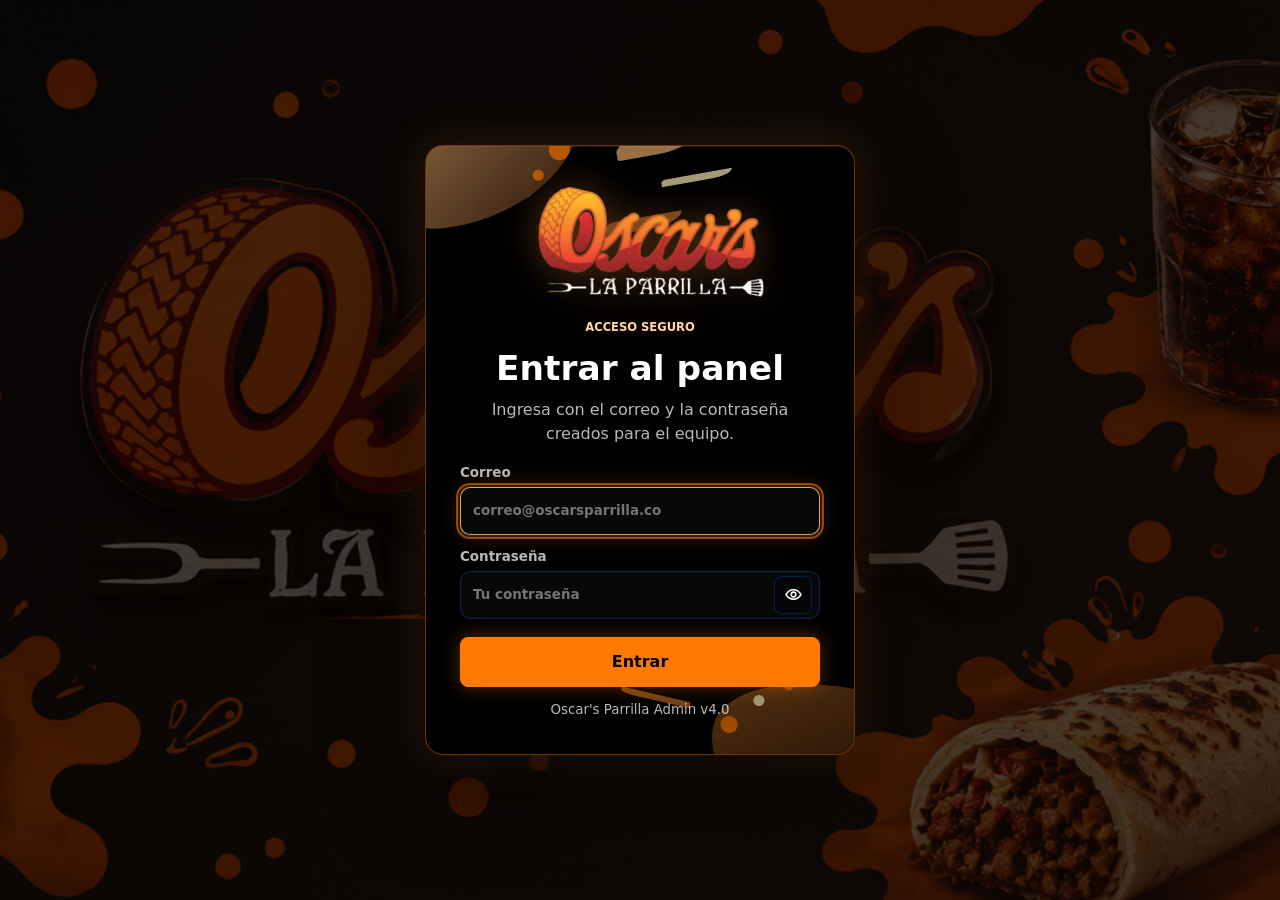
==== admin.html @ ee666bb3 "Add files via upload" ====
<!doctype html>
<html lang="es">
<head>
  <meta charset="utf-8">
  <meta name="viewport" content="width=device-width, initial-scale=1">
  <meta name="theme-color" content="#090909">
  <title>Admin | Oscar's Parrilla</title>
  <link rel="preconnect" href="https://script.google.com">
  <link rel="dns-prefetch" href="//script.google.com">
  <link rel="icon" type="image/png" href="./images/logo.png">
  <link rel="apple-touch-icon" href="./images/logo.png">
  <link rel="stylesheet" href="./style.css">
  <link rel="stylesheet" href="./admin.css">
</head>
<body class="admin-page login-open" data-admin-view="mesas">
  <aside class="dashboard-sidebar">
    <a class="dashboard-brand" href="./index.html" aria-label="Volver a Oscar's Parrilla">
      <img src="./images/logo.png" alt="Oscar's Parrilla" fetchpriority="high" decoding="async">
      <span>
        <strong>Oscar's Parrilla</strong>
        <small>Panel administrativo</small>
      </span>
    </a>
    <nav class="dashboard-nav" aria-label="Secciones del panel">
      <a href="#mesas" class="active" data-view="mesas">
        <svg viewBox="0 0 24 24" aria-hidden="true"><path d="M4 10h16M6 10v8m12-8v8M8 6h8l2 4H6l2-4Z"/></svg>
        <span>Mesas</span>
      </a>
      <a href="#resumen" data-view="resumen">
        <svg viewBox="0 0 24 24" aria-hidden="true"><path d="M4 19V5m4 14v-7m5 7V8m5 11v-4"/></svg>
        <span>Ingresos</span>
      </a>
      <a href="#ordenes" data-view="ordenes">
        <svg viewBox="0 0 24 24" aria-hidden="true"><path d="M7 4h10l2 4v12H5V8l2-4Zm-2 4h14M8 12h8M8 16h5"/></svg>
        <span>Órdenes</span>
      </a>
      <a href="#carta" data-view="carta">
        <svg viewBox="0 0 24 24" aria-hidden="true"><path d="M5 4h14v16H5V4Zm4 4h6M9 12h6M9 16h4"/></svg>
        <span>Carta</span>
      </a>
      <a href="#extras" data-view="extras">
        <svg viewBox="0 0 24 24" aria-hidden="true"><path d="M12 3v18M3 12h18M6 6l12 12M18 6 6 18"/></svg>
        <span>Extras</span>
      </a>
      <a href="#inventario" data-view="inventario" class="inventory-link">
        <svg viewBox="0 0 24 24" aria-hidden="true"><path d="M4 7 12 3l8 4-8 4-8-4Zm0 5 8 4 8-4M4 17l8 4 8-4"/></svg>
        <span>Inventario</span>
      </a>
      <a href="#cajeros" data-view="cajeros">
        <svg viewBox="0 0 24 24" aria-hidden="true"><path d="M7 8a5 5 0 1 0 10 0A5 5 0 0 0 7 8Zm-3 13a8 8 0 0 1 16 0"/></svg>
        <span>Cajeros</span>
      </a>
      <a href="#planes" data-view="planes">
        <svg viewBox="0 0 24 24" aria-hidden="true"><path d="M5 5h14v14H5V5Zm4 4h6M9 13h6M9 17h3"/></svg>
        <span>Planes</span>
      </a>
    </nav>
    <section class="sidebar-assistants hidden" aria-label="Asistentes por sección">
      <span class="eyebrow">Asistentes</span>
      <button type="button" data-open-assistant="mesas">Asistente Mesas</button>
      <button type="button" data-open-assistant="ingresos">Asistente Ingresos</button>
      <button type="button" data-open-assistant="carta">Asistente Carta</button>
      <button type="button" data-open-assistant="inventario">Asistente Inventario</button>
    </section>
    <section class="sidebar-chat hidden" id="sidebar-chat" aria-hidden="true">
      <header>
        <div>
          <span class="eyebrow">Chat corporativo</span>
          <strong id="sidebar-chat-title">Asistente</strong>
        </div>
        <button type="button" id="sidebar-chat-close" aria-label="Cerrar asistente">X</button>
      </header>
      <div class="assistant-messages" id="sidebar-chat-messages"></div>
      <form class="assistant-form" id="sidebar-chat-form">
        <input name="question" placeholder="Escribe tu pregunta">
        <button class="primary-btn" type="submit">Enviar</button>
      </form>
    </section>
    <a class="secondary-btn dashboard-back" href="./index.html">Ver tienda</a>
  </aside>

  <main class="dashboard-main">
    <header class="dashboard-header">
      <div>
        <span class="eyebrow">Dashboard</span>
        <h1>Centro de control</h1>
        <p>Mesas, caja, carta, inventario, órdenes y equipo en tiempo real.</p>
      </div>
      <div class="dashboard-actions dashboard-actions-session">
        <div class="session-pill" id="session-pill">
          <span class="session-avatar" aria-hidden="true">
            <svg viewBox="0 0 24 24" focusable="false">
              <path d="M12 12.2a4.2 4.2 0 1 0 0-8.4 4.2 4.2 0 0 0 0 8.4Z"/>
              <path d="M4.8 20.2a7.2 7.2 0 0 1 14.4 0"/>
            </svg>
          </span>
          <small>Oscar's Parrilla Admin v4.0</small>
          <span id="session-role">Sesión</span>
          <strong id="session-user">Sin iniciar</strong>
        </div>
        <button class="notification-permission-btn" id="notification-permission-btn" type="button" aria-pressed="false">
          <span class="notification-permission-icon" aria-hidden="true">🔔</span>
          <span id="notification-permission-label">Activar avisos</span>
        </button>
        <button class="ghost-btn" id="reload-admin" type="button" aria-label="Recargar datos">
          <svg viewBox="0 0 24 24" focusable="false" aria-hidden="true">
            <path d="M20 7v5h-5"/>
            <path d="M19.2 12a7.2 7.2 0 1 1-2.1-5.1L20 9.8"/>
          </svg>
        </button>
        <button class="session-logout" id="logout-admin" type="button">Salir</button>
      </div>
    </header>

    <section class="dashboard-status" id="dashboard-status">Inicia sesión para cargar el panel.</section>

    <section class="kpi-grid admin-view admin-view-summary" id="resumen" aria-label="Indicadores principales">
      <article class="kpi-card" data-kpi-detail="today"><span>Ingresos hoy</span><strong id="kpi-today-revenue">$ 0</strong><small id="kpi-today-orders">0 ventas realizadas</small></article>
      <article class="kpi-card" data-kpi-detail="total"><span>Ingresos totales</span><strong id="kpi-revenue">$ 0</strong><small id="kpi-orders">Sin ingresos en este filtro</small></article>
      <article class="kpi-card" data-kpi-detail="tables"><span>Órdenes WhatsApp/App</span><strong id="kpi-open-tables">0</strong><small>Ventas desde la tienda</small></article>
      <article class="kpi-card" data-kpi-detail="cash"><span>Caja por mesas</span><strong id="kpi-table-revenue">$ 0</strong><small>Checkout en restaurante</small></article>
      <article class="kpi-card" data-kpi-detail="pending"><span>Pendientes</span><strong id="kpi-pending">0</strong><small>Por confirmar o preparar</small></article>
    </section>

    <section class="dashboard-grid admin-view admin-view-summary income-dashboard" aria-label="Detalle de ingresos">
      <article class="dashboard-panel">
        <div class="panel-heading">
          <div>
            <span class="eyebrow">Ingresos</span>
            <h2>Detalle de caja</h2>
          </div>
          <div class="filter-row">
            <select id="income-source-filter" aria-label="Filtrar origen de ingresos">
              <option value="todos">Todos</option>
              <option value="mesas">Mesas</option>
              <option value="ordenes">Órdenes</option>
            </select>
            <select id="income-date-filter" aria-label="Filtrar fecha de ingresos">
              <option value="hoy">Hoy</option>
              <option value="semana">Esta semana</option>
              <option value="todos">Todo</option>
            </select>
            <select class="cleanup-select" id="income-cleanup-scope" aria-label="Elegir registros de ingresos para eliminar">
              <option value="current">Borrar filtro</option>
              <option value="orders">Borrar ordenes</option>
              <option value="payments">Borrar mesas</option>
              <option value="all">Borrar todo</option>
            </select>
            <button class="danger-btn compact-danger-btn" id="delete-income-records" type="button">Borrar</button>
          </div>
        </div>
        <div class="income-list" id="income-list"></div>
      </article>
      <article class="dashboard-panel assistant-panel" data-assistant-section="ingresos">
        <div class="panel-heading">
          <div>
            <span class="eyebrow">Asistente Ingresos</span>
            <h2>Análisis rápido</h2>
          </div>
        </div>
        <div class="assistant-messages" id="assistant-ingresos-messages"></div>
        <form class="assistant-form" data-assistant-form="ingresos">
          <input name="question" placeholder="Pregunta por ventas, origen o filtros">
          <button class="primary-btn" type="submit">Enviar</button>
        </form>
      </article>
    </section>

    <section class="admin-view admin-view-tables" id="mesas">
      <div class="tables-layout">
        <article class="dashboard-panel">
          <div class="panel-heading">
          <div>
            <span class="eyebrow">Salon</span>
            <h2>Mesas activas</h2>
          </div>
          <div class="smart-filter-row">
            <input id="table-search" type="search" placeholder="Buscar mesa, cajero o consumo">
            <select id="table-status-filter" aria-label="Filtrar mesas">
              <option value="todas">Todas</option>
              <option value="ocupadas">Ocupadas</option>
              <option value="libres">Libres</option>
            </select>
          </div>
          <form class="inline-create" id="table-form">
            <input name="table_name" placeholder="Mesa 1" required>
            <button class="secondary-btn" type="submit">Crear mesa</button>
          </form>
          </div>
          <div class="tables-grid" id="tables-grid"></div>
        </article>

        <article class="dashboard-panel selected-table-panel">
          <div class="panel-heading">
            <div>
              <span class="eyebrow">Cuenta</span>
              <h2 id="selected-table-title">Selecciona una mesa</h2>
            </div>
            <div class="panel-actions">
              <button class="secondary-btn" id="print-receipt" type="button">Imprimir recibo</button>
              <button class="primary-btn" id="open-checkout" type="button">Pagar mesa</button>
            </div>
          </div>
          <div class="table-ticket" id="table-ticket"></div>
          <form class="quick-expense-form" id="quick-expense-form">
            <input name="expense_name" placeholder="Gasto rápido: bebida, domicilio, ajuste" required>
          <input name="expense_amount" placeholder="$ 0" inputmode="numeric" required>
            <button class="secondary-btn" type="submit">Agregar gasto</button>
          </form>
          <div class="assistant-panel compact" data-assistant-section="mesas">
            <div class="panel-heading">
              <div><span class="eyebrow">Asistente Mesas</span><h2>Ayuda</h2></div>
            </div>
            <div class="assistant-messages" id="assistant-mesas-messages"></div>
            <form class="assistant-form" data-assistant-form="mesas">
              <input name="question" placeholder="Pregunta por esta mesa o cuentas abiertas">
              <button class="primary-btn" type="submit">Enviar</button>
            </form>
          </div>
        </article>

        <article class="dashboard-panel menu-dispatch-panel">
          <div class="panel-heading">
            <div>
              <span class="eyebrow">Despacho</span>
              <h2>Agregar productos a la mesa</h2>
            </div>
            <div class="panel-actions dispatch-heading-actions">
              <button class="secondary-btn" id="back-to-tables" type="button">Volver a mesas</button>
              <input id="dispatch-search" type="search" placeholder="Buscar hamburguesa, bebida o extra">
            </div>
          </div>
          <div class="dispatch-products" id="dispatch-products"></div>
        </article>
      </div>
    </section>

    <section class="dashboard-grid admin-view admin-view-orders">
      <article class="dashboard-panel orders-panel" id="ordenes">
        <div class="panel-heading">
          <div>
            <span class="eyebrow">Operaciones</span>
            <h2>Órdenes recientes</h2>
          </div>
          <div class="filter-row orders-filter-row">
          <select id="order-status-filter" aria-label="Filtrar órdenes">
            <option value="todas">Todas</option>
            <option value="pendientes">Pendientes</option>
            <option value="nuevo">Nuevas</option>
            <option value="confirmado">Confirmadas</option>
            <option value="en cocina">En cocina</option>
            <option value="despachado">Despachadas</option>
            <option value="entregado">Entregadas</option>
            <option value="cancelado">Canceladas</option>
          </select>
          <select class="cleanup-select" id="order-cleanup-scope" aria-label="Elegir ordenes para eliminar">
            <option value="current">Borrar filtro</option>
            <option value="nuevo">Borrar nuevas</option>
            <option value="confirmado">Borrar confirmadas</option>
            <option value="en cocina">Borrar cocina</option>
            <option value="despachado">Borrar despachadas</option>
            <option value="entregado">Borrar entregadas</option>
            <option value="cancelado">Borrar canceladas</option>
            <option value="all">Borrar todo</option>
          </select>
          <button class="danger-btn compact-danger-btn" id="delete-orders-records" type="button">Borrar</button>
          </div>
        </div>
        <div class="bulk-order-toolbar" id="bulk-order-toolbar">
          <label class="bulk-order-select-all">
            <input id="select-all-orders" type="checkbox">
            <span>Seleccionar visibles</span>
          </label>
          <strong id="selected-orders-count">0 seleccionadas</strong>
          <select id="bulk-order-status" aria-label="Nuevo estado para órdenes seleccionadas">
            <option value="">Cambiar estado a...</option>
            <option value="nuevo">Nueva</option>
            <option value="confirmado">Confirmada</option>
            <option value="en cocina">En cocina</option>
            <option value="despachado">Despachada</option>
            <option value="entregado">Entregada</option>
            <option value="cancelado">Cancelada</option>
          </select>
          <button class="primary-btn" id="apply-bulk-order-status" type="button" disabled>Aplicar a seleccionadas</button>
        </div>
        <div class="orders-list" id="orders-list"></div>
      </article>
    </section>

    <section class="editor-grid admin-view admin-view-products admin-view-extras">
      <article class="dashboard-panel editor-panel" id="carta">
        <div class="panel-heading">
          <div>
            <span class="eyebrow">Carta</span>
            <h2>Editar productos</h2>
          </div>
          <div class="smart-filter-row">
            <input id="product-search" type="search" placeholder="Buscar producto, categoria o precio">
            <select id="product-status-filter" aria-label="Filtrar productos">
              <option value="todos">Todos</option>
              <option value="activos">Activos</option>
              <option value="inactivos">Inactivos</option>
            </select>
          </div>
          <button class="secondary-btn" id="new-product" type="button">Nuevo</button>
        </div>
        <form class="dashboard-form editor-form collapsed" id="product-form">
          <button class="form-close-x" type="button" data-collapse-form="product-form" aria-label="Cerrar formulario">X</button>
          <input type="hidden" name="producto_id">
          <label>Categoría<input name="categoria_id" required placeholder="Ej.: hamburguesas, combos, bebidas"></label>
          <label>Nombre<input name="nombre" required placeholder="Ej: Hamburguesa Parrillera"></label>
          <label>Precio base<input name="precio" required inputmode="numeric" placeholder="Ej: $ 32.000"></label>
          <input type="hidden" name="imagen">
          <label>Posicion en carta<input name="orden" inputmode="numeric" placeholder="Ej: 1"></label>
          <label>Estado<select name="activo"><option value="true">Activo en la carta</option><option value="false">Oculto temporalmente</option></select></label>
          <label class="wide">Descripción<textarea name="descripcion" rows="3" placeholder="Ej.: mozzarella, salsa de la casa y pepperoni dorado."></textarea></label>
          <label class="wide">Tamaños y precios<textarea name="opciones" rows="3" placeholder="Ej.: Personal: $ 32.000, Mediana: $ 48.000, Familiar: $ 68.000"></textarea></label>
          <div class="form-buttons wide">
            <button class="secondary-btn" type="button" data-collapse-form="product-form">Cerrar editor</button>
            <button class="primary-btn" id="product-submit" type="submit">Agregar producto</button>
          </div>
        </form>
        <div class="admin-category-strip" id="product-category-strip" aria-label="Categorías de carta"></div>
        <div class="admin-table" id="products-table"></div>
        <div class="assistant-panel compact" data-assistant-section="carta">
          <div class="panel-heading"><div><span class="eyebrow">Asistente Carta</span><h2>Ayuda</h2></div></div>
          <div class="assistant-messages" id="assistant-carta-messages"></div>
          <form class="assistant-form" data-assistant-form="carta">
            <input name="question" placeholder="Pregunta por productos, precios o categorías">
            <button class="primary-btn" type="submit">Enviar</button>
          </form>
        </div>
      </article>

      <article class="dashboard-panel editor-panel" id="extras">
        <div class="panel-heading">
          <div>
            <span class="eyebrow">Extras</span>
            <h2>Ingredientes y salsas</h2>
          </div>
          <div class="smart-filter-row">
            <input id="extra-search" type="search" placeholder="Buscar extra o precio">
            <select id="extra-status-filter" aria-label="Filtrar extras">
              <option value="todos">Todos</option>
              <option value="activos">Activos</option>
              <option value="inactivos">Inactivos</option>
            </select>
          </div>
          <button class="secondary-btn" id="new-extra" type="button">Nuevo</button>
        </div>
        <form class="dashboard-form compact editor-form collapsed" id="extra-form">
          <button class="form-close-x" type="button" data-collapse-form="extra-form" aria-label="Cerrar formulario">X</button>
          <input type="hidden" name="extra_id">
          <label>Nombre<input name="nombre" required placeholder="Ej: Queso extra"></label>
          <label>Precio<input name="precio" required inputmode="numeric" placeholder="Ej: $ 5.000"></label>
          <label>Posicion<input name="orden" inputmode="numeric" placeholder="Ej: 1"></label>
          <label>Estado<select name="activo"><option value="true">Activo en la carta</option><option value="false">Oculto temporalmente</option></select></label>
          <div class="form-buttons wide">
            <button class="secondary-btn" type="button" data-collapse-form="extra-form">Cerrar editor</button>
            <button class="primary-btn" type="submit">Guardar extra</button>
          </div>
        </form>
        <div class="admin-table" id="extras-table"></div>
      </article>
    </section>

    <section class="admin-view admin-view-inventory" id="inventario">
      <article class="dashboard-panel editor-panel">
        <div class="panel-heading">
          <div>
            <span class="eyebrow">Inventario</span>
            <h2>Control de insumos</h2>
          </div>
          <button class="secondary-btn" id="new-inventory" type="button">Nuevo insumo</button>
        </div>
        <form class="dashboard-form compact editor-form collapsed" id="inventory-form">
          <button class="form-close-x" type="button" data-collapse-form="inventory-form" aria-label="Cerrar formulario">X</button>
          <input type="hidden" name="inventory_id">
          <label>Insumo<input name="nombre" required placeholder="Ej: Queso mozzarella"></label>
          <label>Categoría<input name="categoria" placeholder="Ej.: lácteos, carnes, empaques"></label>
          <label>Cantidad<input name="cantidad" required inputmode="decimal" placeholder="Ej: 12"></label>
          <label>Unidad<input name="unidad" placeholder="Ej: kg, unidades, cajas"></label>
          <label>Costo<input name="costo" inputmode="numeric" placeholder="Ej: $ 80.000"></label>
          <label>Mínimo<input name="minimo" inputmode="decimal" placeholder="Ej.: 3"></label>
          <label>Estado<select name="activo"><option value="true">Activo</option><option value="false">Archivado</option></select></label>
          <div class="form-buttons wide">
            <button class="secondary-btn" type="button" data-collapse-form="inventory-form">Cerrar editor</button>
            <button class="primary-btn" type="submit">Guardar insumo</button>
          </div>
        </form>
        <section class="inventory-kpis" id="inventory-kpis" aria-label="Metricas de inventario"></section>
        <div class="admin-table" id="inventory-table"></div>
        <article class="dashboard-panel inventory-movements-panel">
          <div class="panel-heading">
            <div><span class="eyebrow">Movimientos</span><h2>Retiros recientes</h2></div>
            <input id="inventory-movement-search" type="search" placeholder="Buscar movimiento">
          </div>
          <div class="inventory-movements" id="inventory-movements"></div>
        </article>
        <div class="assistant-panel compact" data-assistant-section="inventario">
          <div class="panel-heading"><div><span class="eyebrow">Asistente Inventario</span><h2>Ayuda</h2></div></div>
          <div class="assistant-messages" id="assistant-inventario-messages"></div>
          <form class="assistant-form" data-assistant-form="inventario">
            <input name="question" placeholder="Pregunta por stock, retiros o alertas">
            <button class="primary-btn" type="submit">Enviar</button>
          </form>
        </div>
      </article>
    </section>

    <section class="admin-view admin-view-cashiers" id="cajeros">
      <article class="dashboard-panel editor-panel">
        <div class="panel-heading">
          <div>
            <span class="eyebrow">Equipo</span>
            <h2>Cajeros y roles</h2>
          </div>
          <div class="smart-filter-row">
            <input id="cashier-search" type="search" placeholder="Buscar cajero, correo o rol">
            <select id="cashier-status-filter" aria-label="Filtrar cajeros">
              <option value="todos">Todos</option>
              <option value="activos">Activos</option>
              <option value="inactivos">Inactivos</option>
              <option value="jefes">Jefes</option>
              <option value="cajeros">Cajeros</option>
            </select>
          </div>
          <button class="secondary-btn" id="new-cashier" type="button">Nuevo cajero</button>
        </div>
        <form class="dashboard-form compact editor-form collapsed" id="cashier-form">
          <button class="form-close-x" type="button" data-collapse-form="cashier-form" aria-label="Cerrar formulario">X</button>
          <input type="hidden" name="cashier_id">
          <label>Nombre<input name="nombre" required placeholder="Ej: Caja turno noche"></label>
          <label>Correo<input name="correo" type="email" required placeholder="cajero@oscarsparrilla.co"></label>
          <label>Contraseña<input name="clave" type="password" required placeholder="Mínimo 4 caracteres" autocomplete="new-password"></label>
          <label>Rol<select name="rol"><option value="cajero">Cajero</option><option value="jefe">Jefe</option></select></label>
          <label>Estado<select name="activo"><option value="true">Activo</option><option value="false">Inactivo</option></select></label>
          <div class="form-buttons wide">
            <button class="secondary-btn" type="button" data-collapse-form="cashier-form">Cerrar editor</button>
            <button class="primary-btn" type="submit">Guardar cajero</button>
          </div>
        </form>
        <div class="admin-table" id="cashiers-table"></div>
      </article>
    </section>

    <section class="admin-view admin-view-plans" id="planes">
      <div class="plans-grid">
        <video class="plans-video" src="./images/plan.mp4" autoplay muted loop playsinline aria-hidden="true"></video>
        <div class="plans-copy">
          <span class="eyebrow">Pricing plans</span>
          <h2>Planes para operar mejor</h2>
          <p>Implementa un sistema rápido para ventas, mesas, caja e inventario.</p>
        </div>
        <article class="plan-card platinum-plan" data-plan-name="Sistema Alquilado" data-plan-price="$ 210.000 COP mensual">
          <span class="premium-badge platinum-badge">Platinum</span>
          <span class="eyebrow">Suscripcion mensual</span>
          <h2>Sistema Alquilado</h2>
          <strong>$ 210.000 COP</strong>
          <p>Mensualidad para operar carta, mesas, caja e inventario con soporte continuo.</p>
          <button class="plan-action" type="button" data-plan-whatsapp="Sistema Alquilado|$ 210.000 COP mensual">Elegir plan</button>
        </article>
        <article class="plan-card featured gold-offer" data-plan-name="Sistema del negocio" data-plan-price="$ 3.900.000 COP promocion Gold Offer">
          <span class="premium-badge">Gold Offer</span>
          <span class="eyebrow">Pago único</span>
          <h2>Sistema del negocio</h2>
          <div class="premium-price-stack" aria-label="Precio promocional">
            <span class="price-before">Antes $ 5.000.000 COP</span>
            <strong>$ 3.900.000 COP</strong>
            <span class="price-save">Promocion limitada · Ahorras $ 1.100.000</span>
          </div>
          <p>Tu plataforma propia para vender, recibir pedidos y controlar la operación sin mensualidades.</p>
          <div class="premium-includes" aria-label="Beneficios incluidos">
            <span>Aplicacion web de pedidos</span>
            <span>Panel administrativo completo</span>
            <span>Carta digital editable</span>
            <span>Control de caja y mesas</span>
            <span>Inventario y alertas</span>
            <span>Gestion de cajeros</span>
            <span>Pedidos por WhatsApp</span>
            <span>Soporte y acompanamiento</span>
            <span>Propiedad del sistema</span>
            <span>Marca y configuración inicial</span>
          </div>
          <small class="premium-note">Operación diaria sin mensualidades: pagas una vez y tu negocio queda con una plataforma lista para crecer.</small>
          <button class="plan-action" type="button" data-plan-whatsapp="Sistema del negocio Gold Offer|Antes $ 5.000.000 COP, promo $ 3.900.000 COP pago único">Elegir Plan Gold</button>
        </article>
      </div>
    </section>
  </main>

  <section class="login-gate is-visible" id="login-gate" aria-hidden="false">
    <form class="login-card" id="login-form" novalidate onsubmit="return false">
      <img src="./images/logo.png" alt="Oscar's Parrilla" fetchpriority="high" decoding="async">
      <span class="eyebrow" id="login-mode-label">Acceso seguro</span>
      <h2 id="login-title">Entrar al panel</h2>
      <p id="login-copy">Ingresa con el correo y la contraseña creados para el equipo.</p>
      <label>Correo
        <input name="correo" type="email" placeholder="correo@oscarsparrilla.co" autocomplete="email" required>
      </label>
      <label class="password-field">Contraseña
        <span class="password-input-wrap">
          <input name="clave" type="password" placeholder="Tu contraseña" autocomplete="current-password" required>
          <button class="password-toggle" id="login-password-toggle" type="button" aria-label="Mostrar contraseña" aria-pressed="false">
            <svg viewBox="0 0 24 24" aria-hidden="true" focusable="false">
              <path d="M2.5 12s3.5-6 9.5-6 9.5 6 9.5 6-3.5 6-9.5 6-9.5-6-9.5-6Z"/>
              <circle cx="12" cy="12" r="3"/>
            </svg>
          </button>
        </span>
      </label>
      <label class="first-boss-name hidden" id="first-boss-name">Nombre del jefe
        <input name="nombre" placeholder="Nombre del administrador principal" autocomplete="name">
      </label>
      <div class="login-error hidden" id="login-error" role="alert"></div>
      <button class="primary-btn" id="login-submit" type="submit">Entrar</button>
      <small id="login-helper">Oscar's Parrilla Admin v4.0</small>
    </form>
  </section>

  <section class="modal hidden" id="checkout-modal" aria-hidden="true" role="dialog" aria-modal="true">
    <div class="modal-card admin-modal-card">
      <button class="round-btn modal-close" id="checkout-close" type="button" aria-label="Cerrar checkout">x</button>
      <form class="checkout-admin-form" id="table-checkout-form">
        <span class="eyebrow">Checkout</span>
        <h2 id="checkout-table-title">Pago de mesa</h2>
        <div class="checkout-total-line"><span>Total</span><strong id="checkout-total">$ 0</strong></div>
        <label>Método principal
          <select name="method_primary">
            <option value="Efectivo">Efectivo</option>
            <option value="Nequi">Nequi</option>
            <option value="Llave Bre-B">Llave Bre-B</option>
            <option value="Bancolombia">Bancolombia</option>
            <option value="Pago mixto">Pago mixto</option>
          </select>
        </label>
        <div class="mixed-payment-fields" id="mixed-payment-fields">
          <label>Primer método
            <select name="method_one">
              <option value="Efectivo">Efectivo</option>
              <option value="Nequi">Nequi</option>
              <option value="Llave Bre-B">Llave Bre-B</option>
              <option value="Bancolombia">Bancolombia</option>
            </select>
          </label>
          <label>Valor del primer método<input name="amount_one" inputmode="numeric" placeholder="$ 0"></label>
          <label>Segundo método
            <select name="method_two">
              <option value="Nequi">Nequi</option>
              <option value="Llave Bre-B">Llave Bre-B</option>
              <option value="Bancolombia">Bancolombia</option>
              <option value="Efectivo">Efectivo</option>
            </select>
          </label>
          <label>Valor restante<input name="amount_two" inputmode="numeric" placeholder="$ 0"></label>
        </div>
        <label>Observación<textarea name="notes" rows="2" placeholder="Ej.: pago completo, el cliente solicita factura simple"></textarea></label>
        <div class="form-buttons">
          <button class="danger-btn" id="cancel-table" type="button">Cancelar mesa</button>
          <button class="primary-btn" type="submit">Confirmar pago</button>
        </div>
      </form>
    </div>
  </section>

  <section class="modal hidden" id="smart-dialog" aria-hidden="true" role="dialog" aria-modal="true">
    <div class="modal-card smart-dialog-card">
      <button class="round-btn modal-close" id="smart-dialog-close" type="button" aria-label="Cerrar diálogo">x</button>
      <span class="eyebrow" id="smart-dialog-kicker">Oscar's Parrilla Admin</span>
      <h2 id="smart-dialog-title">Confirmar acción</h2>
      <p id="smart-dialog-message">Revisa la información antes de continuar.</p>
      <label class="smart-dialog-field" id="smart-dialog-field">Respuesta
        <input id="smart-dialog-input" autocomplete="off">
      </label>
      <div class="form-buttons smart-dialog-actions">
        <button class="secondary-btn" id="smart-dialog-cancel" type="button">Cancelar</button>
        <button class="primary-btn" id="smart-dialog-confirm" type="button">Continuar</button>
      </div>
    </div>
  </section>

  <section class="modal hidden" id="order-detail-modal" aria-hidden="true" role="dialog" aria-modal="true">
    <div class="modal-card order-detail-card">
      <button class="order-detail-close" id="order-detail-close" type="button" aria-label="Cerrar detalle">X</button>
      <div id="order-detail-content"></div>
    </div>
  </section>

  <aside class="new-order-alert hidden" id="new-order-alert" role="alert" aria-live="assertive">
    <button class="new-order-alert-close" id="new-order-alert-close" type="button" aria-label="Cerrar aviso">×</button>
    <span class="new-order-alert-icon">🍕</span>
    <div>
      <span class="eyebrow">Pedido recibido</span>
      <h2 id="new-order-alert-title">Nueva orden</h2>
      <p id="new-order-alert-detail">Hay una orden esperando revisión.</p>
    </div>
    <button class="primary-btn" id="new-order-alert-open" type="button">Ver orden</button>
  </aside>
  <div class="toast" id="toast" role="status" aria-live="polite"></div>
  <audio id="order-alert-sound" src="./sound/alert.mp3" preload="none"></audio>
  <script src="./supabase-lite.js"></script>
  <script src="./supabase-config.js"></script>
  <script src="./appscript-supabase-adapter.js"></script>
  <script src="./admin.js"></script>
</body>
</html>
---- style.css ----
:root {
  color-scheme: light;
  --bg: #f7fff9;
  --bg-soft: #edf7f0;
  --panel: rgba(255, 255, 255, 0.9);
  --panel-solid: #fffdfd;
  --line: rgba(34, 197, 94, 0.15);
  --line-strong: rgba(34, 197, 94, 0.38);
  --text: #142118;
  --muted: #6f806f;
  --gold: #ff7a00;
  --gold-deep: #166534;
  --orange-soft: #ff7a00;
  --orange-hot: #ff7a00;
  --green: #ff7a00;
  --danger: #4ade80;
  --shadow: 0 22px 70px rgba(0, 0, 0, 0.42);
  --radius: 8px;
  --topbar: 76px;
  font-family: Inter, ui-sans-serif, system-ui, -apple-system, BlinkMacSystemFont, "Segoe UI", sans-serif;
}

* {
  box-sizing: border-box;
}

html {
  scroll-behavior: smooth;
  max-width: 100%;
  overflow-x: hidden;
  scrollbar-color: rgba(34, 197, 94, 0.82) rgba(34, 197, 94, 0.08);
  scrollbar-width: thin;
}

* {
  scrollbar-color: rgba(34, 197, 94, 0.74) rgba(34, 197, 94, 0.08);
  scrollbar-width: thin;
}

img,
svg,
video,
canvas {
  max-width: 100%;
}

*::-webkit-scrollbar {
  width: 10px;
  height: 10px;
}

*::-webkit-scrollbar-track {
  border-radius: 999px;
  background: rgba(255, 255, 255, 0.055);
}

*::-webkit-scrollbar-thumb {
  border: 2px solid rgba(15, 15, 14, 0.94);
  border-radius: 999px;
  background: linear-gradient(180deg, var(--orange-soft), var(--orange-hot));
}

*::-webkit-scrollbar-thumb:hover {
  background: linear-gradient(180deg, #6ee7a8, var(--gold));
}

*::-webkit-scrollbar-corner {
  background: transparent;
}

body {
  max-width: 100%;
  min-height: 100vh;
  margin: 0;
  overflow-x: hidden;
  background:
    linear-gradient(135deg, rgba(255, 255, 255, 0.92), rgba(238, 255, 244, 0.92)),
    linear-gradient(90deg, rgba(34, 197, 94, 0.06) 1px, transparent 1px),
    linear-gradient(180deg, #f9fffb 0%, #eef8f1 52%, #fffdf9 100%);
  background-size: auto, 44px 44px, auto;
  color: var(--text);
}

button,
input,
textarea,
select {
  font: inherit;
}

button {
  cursor: pointer;
}

a {
  color: inherit;
  text-decoration: none;
}

.hidden {
  display: none !important;
}

.app-shell {
  position: relative;
  width: min(430px, 100%);
  min-height: min(920px, 100vh);
  margin: 18px auto;
  overflow: hidden;
  border: 1px solid rgba(34, 197, 94, 0.16);
  border-radius: 32px;
  background: linear-gradient(180deg, #fffdfd 0%, var(--bg) 56%, #f8fff8 100%);
  box-shadow: 0 28px 80px rgba(0, 0, 0, 0.22);
}

.topbar {
  position: sticky;
  top: 0;
  z-index: 50;
  height: 78px;
  display: grid;
  grid-template-columns: auto 1fr auto;
  align-items: center;
  gap: 10px;
  padding: 14px 18px 8px;
  background: rgba(255, 253, 253, 0.92);
  border-bottom: 0;
  backdrop-filter: blur(18px) saturate(150%);
}

.brand {
  display: inline-flex;
  align-items: center;
  gap: 12px;
  min-width: 0;
  margin-left: 8px;
}

.brand strong,
.brand small {
  display: block;
  white-space: nowrap;
  overflow: hidden;
  text-overflow: ellipsis;
}

.brand strong {
  position: relative;
  padding-left: 12px;
  font-size: 1rem;
  letter-spacing: 0;
}

.brand strong::before {
  content: "";
  position: absolute;
  left: 0;
  top: 0.43em;
  width: 7px;
  height: 7px;
  border-radius: 50%;
  background: var(--gold);
}

.brand small {
  color: var(--muted);
  font-size: 0.78rem;
  margin-top: 2px;
}

.brand-logo {
  display: none;
  width: 48px;
  height: 48px;
  object-fit: contain;
  flex: 0 0 auto;
  border-radius: var(--radius);
  filter: drop-shadow(0 10px 24px rgba(34, 197, 94, 0.18));
}

.top-actions {
  display: inline-flex;
  align-items: center;
  gap: 8px;
}

.topbar .admin-entry {
  width: 46px;
  min-width: 46px;
  padding: 0;
  overflow: hidden;
  color: transparent;
  position: relative;
}

.topbar .admin-entry::before {
  content: "A";
  position: absolute;
  inset: 0;
  display: grid;
  place-items: center;
  color: var(--gold);
}

.icon-btn,
.round-btn,
.ghost-btn,
.cart-btn,
.primary-btn,
.secondary-btn,
.danger-btn,
.tab-btn {
  border: 1px solid var(--line);
  border-radius: var(--radius);
  color: var(--text);
  background: rgba(255, 255, 255, 0.05);
  min-height: 42px;
  transition: transform 160ms ease, border-color 160ms ease, background 160ms ease;
}

.icon-btn:hover,
.round-btn:hover,
.ghost-btn:hover,
.cart-btn:hover,
.secondary-btn:hover,
.tab-btn:hover {
  transform: translateY(-1px);
  border-color: var(--line-strong);
  background: rgba(255, 255, 255, 0.08);
}

.icon-btn {
  width: 44px;
  display: grid;
  place-items: center;
  padding: 0;
}

.menu-toggle {
  position: relative;
  display: inline-flex;
  align-items: center;
  justify-content: center;
  border-color: rgba(255, 255, 255, 0.14);
  background:
    linear-gradient(180deg, rgba(255, 255, 255, 0.09), rgba(255, 255, 255, 0.035)),
    rgba(0, 0, 0, 0.18);
  box-shadow: inset 0 1px 0 rgba(255, 255, 255, 0.07), 0 12px 28px rgba(0, 0, 0, 0.24);
}

.menu-toggle::before {
  content: "";
  width: 20px;
  height: 2px;
  border-radius: 999px;
  background: var(--orange-soft);
  box-shadow: 0 -6px 0 var(--orange-soft), 0 6px 0 var(--orange-soft);
}

.menu-toggle::after {
  content: "";
  position: absolute;
  inset: 7px;
  border-radius: 6px;
  border: 1px solid rgba(34, 197, 94, 0.12);
  opacity: 0;
  transition: opacity 180ms ease;
}

.menu-toggle span {
  display: none;
}

.menu-toggle:hover::after {
  opacity: 1;
}

.round-btn {
  width: 40px;
  height: 40px;
  padding: 0;
  display: grid;
  place-items: center;
  text-transform: uppercase;
}

.ghost-btn,
.secondary-btn,
.danger-btn,
.primary-btn,
.cart-btn,
.tab-btn {
  padding: 0 16px;
  font-weight: 750;
}

.ghost-btn.full {
  width: 100%;
}

.cart-btn {
  display: inline-flex;
  align-items: center;
  gap: 10px;
}

.topbar .cart-btn {
  width: 52px;
  min-width: 52px;
  justify-content: center;
  padding: 0;
}

.topbar .cart-btn span {
  display: none;
}

.cart-btn strong,
.floating-cart span {
  min-width: 26px;
  height: 26px;
  display: inline-grid;
  place-items: center;
  border-radius: 999px;
  background: var(--gold);
  color: #fffdfd;
  font-size: 0.82rem;
}

.primary-btn {
  border-color: rgba(34, 197, 94, 0.78);
  color: #fffdfd;
  background: linear-gradient(180deg, #ff7a00 0%, #ff7a00 58%, #ff7a00 100%);
  box-shadow: 0 14px 34px rgba(34, 197, 94, 0.22);
}

.primary-btn:hover {
  transform: translateY(-1px);
  filter: brightness(1.04);
}

.secondary-btn {
  background: rgba(255, 255, 255, 0.07);
}

.danger-btn {
  color: #dcfce7;
  border-color: rgba(74, 222, 128, 0.34);
  background: rgba(74, 222, 128, 0.08);
}

.admin-delete-btn {
  color: #ff7a00;
  border-color: rgba(34, 197, 94, 0.78);
  background: linear-gradient(180deg, #dcfce7 0%, #86efac 100%);
  box-shadow: 0 10px 24px rgba(34, 197, 94, 0.16);
}

.admin-delete-btn:hover {
  border-color: rgba(34, 197, 94, 0.9);
  background: linear-gradient(180deg, #dcfce7 0%, #86efac 100%);
}

.cancel-btn {
  color: #dcfce7;
  border-color: rgba(34, 197, 94, 0.42);
  background: rgba(74, 222, 128, 0.14);
}

.cancel-btn:hover {
  border-color: rgba(34, 197, 94, 0.68);
  background: rgba(74, 222, 128, 0.2);
}

.main {
  width: 100%;
  max-width: 100%;
  margin: 0 auto;
  padding: 0 18px 96px;
}

.hero {
  min-height: 0;
  display: grid;
  grid-template-columns: 1fr;
  gap: 12px;
  align-items: start;
  padding: 0 0 10px;
  border: 0;
  border-radius: 0;
  background: transparent;
  box-shadow: none;
  overflow: visible;
}

.eyebrow,
.metric-label {
  color: var(--gold);
  font-size: 0.72rem;
  font-weight: 850;
  text-transform: uppercase;
}

.hero h1 {
  max-width: 100%;
  margin: 5px 0 6px;
  font-size: 1.18rem;
  line-height: 1.08;
  letter-spacing: 0;
}

.hero p {
  max-width: 100%;
  margin: 0;
  color: var(--muted);
  font-size: 0.78rem;
  line-height: 1.4;
}

.hero-panel {
  display: grid;
  grid-template-columns: 1fr 1fr;
  gap: 8px;
}

.hero-panel > div {
  padding: 10px;
  border: 1px solid var(--line);
  border-radius: var(--radius);
  background: rgba(255, 255, 255, 0.78);
}

.hero-panel strong {
  display: block;
  margin-top: 4px;
  font-size: 0.78rem;
  line-height: 1.2;
}

.menu-tools {
  position: sticky;
  top: 78px;
  z-index: 35;
  display: grid;
  grid-template-columns: 1fr 46px;
  gap: 10px;
  align-items: center;
  margin: 0 -2px 14px;
  padding: 8px 2px 10px;
  border: 0;
  border-radius: 0;
  background: rgba(255, 253, 253, 0.9);
  backdrop-filter: blur(14px);
}

.search-box {
  display: grid;
  grid-template-columns: auto 1fr;
  gap: 9px;
  align-items: center;
  min-height: 46px;
  padding: 0 12px;
  border: 1px solid var(--line);
  border-radius: var(--radius);
  background: rgba(255, 255, 255, 0.86);
  box-shadow: 0 10px 24px rgba(0, 0, 0, 0.07);
}

.search-box span {
  color: var(--gold);
  font-weight: 800;
  font-size: 0.82rem;
  text-transform: uppercase;
}

input,
textarea,
select {
  width: 100%;
  min-width: 0;
  color: var(--text);
  border: 1px solid var(--line);
  border-radius: var(--radius);
  background: rgba(255, 255, 255, 0.055);
  outline: none;
}

input,
select {
  min-height: 44px;
  padding: 0 12px;
}

textarea {
  min-height: 88px;
  padding: 12px;
  resize: vertical;
}

#product-form textarea {
  resize: none;
}

input:focus,
textarea:focus,
select:focus {
  border-color: var(--line-strong);
  box-shadow: 0 0 0 4px rgba(34, 197, 94, 0.11);
}

.search-box input {
  min-height: 46px;
  padding: 0;
  border: 0;
  background: transparent;
}

#refresh-menu {
  width: 46px;
  min-width: 46px;
  padding: 0;
  overflow: hidden;
  position: relative;
  background: rgba(255, 255, 255, 0.86);
  box-shadow: 0 10px 24px rgba(0, 0, 0, 0.07);
}

#refresh-menu svg {
  width: 21px;
  height: 21px;
  fill: none;
  stroke: currentColor;
  stroke-width: 2.1;
  stroke-linecap: round;
  stroke-linejoin: round;
}

.categories {
  max-width: 100%;
  display: flex;
  gap: 10px;
  overflow-x: auto;
  padding: 0 0 16px;
  scrollbar-width: none;
}

.categories::-webkit-scrollbar {
  display: none;
}

.category-btn {
  flex: 0 0 74px;
  width: 74px;
  min-height: 76px;
  display: grid;
  place-items: center;
  align-content: center;
  gap: 5px;
  padding: 8px 7px;
  border: 1px solid var(--line);
  border-radius: var(--radius);
  color: var(--muted);
  background: rgba(255, 255, 255, 0.86);
  font-weight: 800;
  box-shadow: 0 10px 24px rgba(0, 0, 0, 0.07);
}

.category-btn span:not(.category-icon) {
  width: 100%;
  overflow: hidden;
  font-size: 0.62rem;
  line-height: 1.1;
  text-overflow: ellipsis;
  white-space: nowrap;
}

.category-btn small {
  color: var(--gold);
  font-size: 0.62rem;
  line-height: 1;
}

.category-icon {
  width: 34px;
  height: 30px;
  display: grid;
  place-items: center;
  border: 1px solid rgba(34, 197, 94, 0.16);
  border-radius: 8px;
  color: var(--gold-deep);
  background: linear-gradient(180deg, #f8fff8, #edf7f0);
}

.category-icon svg {
  width: 21px;
  height: 21px;
  fill: none;
  stroke: currentColor;
  stroke-width: 1.9;
  stroke-linecap: round;
  stroke-linejoin: round;
}

.category-btn.active {
  color: var(--gold-deep);
  border-color: var(--gold);
  background: linear-gradient(180deg, rgba(187, 247, 208, 0.34), rgba(255, 255, 255, 0.96));
}

.category-btn.active .category-icon {
  color: #fffdfd;
  border-color: var(--gold);
  background: var(--gold);
}

.catalog-heading {
  display: flex;
  align-items: center;
  justify-content: space-between;
  gap: 12px;
  margin: 0 0 12px;
}

.catalog-heading h2 {
  margin: 0;
  color: var(--gold);
  font-size: 1.08rem;
  line-height: 1.15;
}

.catalog-heading span {
  color: var(--muted);
  font-weight: 900;
  letter-spacing: 2px;
}

.catalog {
  max-width: 100%;
  display: grid;
  grid-template-columns: repeat(2, minmax(0, 1fr));
  gap: 14px 12px;
  padding: 0;
}

.product-card {
  min-width: 0;
  min-height: 238px;
  display: flex;
  flex-direction: column;
  justify-content: space-between;
  gap: 10px;
  padding: 10px;
  border: 1px solid var(--line);
  border-radius: var(--radius);
  background: linear-gradient(180deg, rgba(255, 255, 255, 0.98), rgba(238, 255, 244, 0.94));
  box-shadow: 0 14px 30px rgba(0, 0, 0, 0.1);
}

.product-card:hover {
  border-color: var(--line-strong);
}

.product-visual {
  position: relative;
  height: 112px;
  margin: -2px -2px 10px;
  display: grid;
  place-items: center;
  overflow: hidden;
  border: 0;
  border-radius: var(--radius);
  background:
    linear-gradient(135deg, rgba(238, 255, 244, 0.88), rgba(235, 246, 238, 0.72)),
    rgba(255, 255, 255, 0.72);
}

.product-visual img {
  width: min(88%, 150px);
  max-height: 104px;
  object-fit: contain;
  filter: drop-shadow(0 14px 16px rgba(0, 0, 0, 0.24));
}

.product-meta {
  display: flex;
  align-items: center;
  justify-content: space-between;
  gap: 8px;
  color: var(--gold);
  font-size: 0.62rem;
  font-weight: 850;
  text-transform: uppercase;
}

.product-meta span:first-child {
  min-width: 0;
  overflow: hidden;
  text-overflow: ellipsis;
  white-space: nowrap;
}

.product-rating::before {
  content: "+ ";
}

.product-card h3 {
  min-height: 34px;
  margin: 4px 0 0;
  overflow: hidden;
  font-size: 0.83rem;
  line-height: 1.18;
}

.product-card p {
  display: none;
  margin: 7px 0 0;
  color: var(--muted);
  line-height: 1.45;
}

.product-footer {
  display: flex;
  align-items: center;
  justify-content: space-between;
  gap: 8px;
}

.price {
  min-width: 0;
  overflow-wrap: anywhere;
  font-size: 0.88rem;
  font-weight: 900;
}

.add-btn {
  min-width: 30px;
  width: 30px;
  height: 30px;
  border: 1px solid var(--gold);
  border-radius: var(--radius);
  color: #fffdfd;
  background: var(--gold);
  font-size: 1rem;
  font-weight: 900;
}

.empty-state,
.loading-state {
  grid-column: 1 / -1;
  padding: 42px;
  border: 1px solid var(--line);
  border-radius: var(--radius);
  color: var(--muted);
  text-align: center;
  background: rgba(255, 255, 255, 0.04);
}

.client-bottom-nav {
  position: fixed;
  left: 50%;
  right: auto;
  bottom: 14px;
  transform: translateX(-50%);
  width: min(402px, calc(100% - 28px));
  z-index: 45;
  display: grid;
  grid-template-columns: repeat(4, 1fr);
  gap: 4px;
  min-height: 60px;
  padding: 7px 8px;
  border: 1px solid var(--line);
  border-radius: 18px;
  background: rgba(255, 253, 253, 0.94);
  box-shadow: 0 16px 36px rgba(0, 0, 0, 0.16);
  backdrop-filter: blur(18px) saturate(150%);
}

.client-bottom-nav a,
.client-bottom-nav button {
  min-width: 0;
  min-height: 44px;
  display: grid;
  place-items: center;
  gap: 2px;
  padding: 4px 2px;
  border: 0;
  border-radius: var(--radius);
  color: var(--muted);
  background: transparent;
  font-weight: 800;
}

.client-bottom-nav span {
  width: 22px;
  height: 22px;
  display: grid;
  place-items: center;
  border-radius: 50%;
  font-size: 0.68rem;
  line-height: 1;
}

.client-bottom-nav small {
  max-width: 100%;
  overflow: hidden;
  font-size: 0.64rem;
  line-height: 1;
  text-overflow: ellipsis;
  white-space: nowrap;
}

.client-bottom-nav .active {
  color: var(--gold);
}

.client-bottom-nav .active span {
  color: #fffdfd;
  background: var(--gold);
}

.drawer,
.admin-panel,
.side-menu,
.modal {
  position: fixed;
  inset: 0;
  z-index: 90;
}

.drawer {
  left: auto;
  width: min(430px, 100%);
  display: grid;
  grid-template-rows: auto 1fr auto;
  border-left: 1px solid var(--line);
  background: rgba(255, 253, 253, 0.96);
  backdrop-filter: blur(26px) saturate(150%);
  box-shadow: var(--shadow);
}

.drawer-header,
.drawer-footer,
.admin-header {
  padding: 20px;
  border-bottom: 1px solid var(--line);
}

.drawer-header,
.admin-header {
  display: flex;
  align-items: center;
  justify-content: space-between;
  gap: 16px;
}

.drawer-header h2,
.admin-header h2,
.checkout-card h2,
.product-card-modal h2 {
  margin: 4px 0 0;
}

.cart-items {
  overflow: auto;
  padding: 14px;
}

.cart-item {
  display: grid;
  grid-template-columns: 1fr auto;
  gap: 12px;
  padding: 14px;
  border: 1px solid var(--line);
  border-radius: var(--radius);
  background: rgba(255, 255, 255, 0.045);
}

.cart-item + .cart-item {
  margin-top: 10px;
}

.cart-item h3 {
  margin: 0;
  font-size: 1rem;
}

.cart-item small {
  display: block;
  margin-top: 6px;
  color: var(--muted);
  line-height: 1.35;
}

.qty-controls,
.extra-controls,
.quantity-stepper {
  display: inline-grid;
  grid-template-columns: 34px 34px 34px;
  align-items: center;
  gap: 4px;
}

.qty-controls button,
.extra-controls button,
.quantity-stepper button {
  width: 34px;
  height: 34px;
  border: 1px solid var(--line);
  border-radius: var(--radius);
  color: var(--text);
  background: rgba(255, 255, 255, 0.06);
  font-weight: 900;
}

.qty-controls span,
.extra-controls span,
.quantity-stepper span {
  text-align: center;
  font-weight: 850;
}

.quantity-field {
  align-content: end;
}

.quantity-stepper {
  grid-template-columns: 46px minmax(54px, auto) 46px;
  width: 100%;
  min-height: 46px;
  padding: 5px;
  border: 1px solid var(--line);
  border-radius: var(--radius);
  background: rgba(255, 255, 255, 0.045);
}

.quantity-stepper button {
  width: 46px;
  height: 36px;
  color: #fffdfd;
  border-color: rgba(34, 197, 94, 0.62);
  background: var(--gold);
}

.quantity-stepper span {
  min-width: 54px;
  color: var(--text);
}

.cart-line-actions {
  display: flex;
  justify-content: flex-end;
  gap: 8px;
  margin-top: 10px;
}

.drawer-footer {
  border-top: 1px solid var(--line);
  border-bottom: 0;
  display: grid;
  gap: 10px;
}

.summary-row {
  display: flex;
  justify-content: space-between;
  gap: 16px;
  color: var(--muted);
}

.summary-row strong {
  color: var(--text);
}

.summary-row.total {
  color: var(--text);
  font-size: 1.15rem;
}

.summary-row.muted {
  padding: 12px 0;
  border-top: 1px solid var(--line);
}

.modal {
  display: grid;
  place-items: center;
  padding: 16px;
  background: rgba(41, 23, 19, 0.32);
  backdrop-filter: blur(18px);
}

.modal-card {
  position: relative;
  width: min(560px, 100%);
  max-width: calc(100vw - 24px);
  min-width: 0;
  max-height: min(760px, calc(100vh - 32px));
  overflow: auto;
  padding: 24px;
  border: 1px solid var(--line);
  border-radius: 14px;
  background: var(--panel-solid);
  box-shadow: var(--shadow);
}

.modal-close {
  position: absolute;
  top: 16px;
  right: 16px;
}

.modal-title {
  padding-right: 54px;
}

.modal-product-visual {
  height: 180px;
  margin: 0 54px 18px 0;
  display: grid;
  place-items: center;
  overflow: hidden;
  border: 1px solid var(--line);
  border-radius: var(--radius);
  background:
    linear-gradient(135deg, rgba(238, 255, 244, 0.96), rgba(235, 246, 238, 0.78)),
    rgba(255, 255, 255, 0.72);
}

.modal-product-visual img {
  max-width: 78%;
  max-height: 158px;
  object-fit: contain;
  filter: drop-shadow(0 20px 28px rgba(0, 0, 0, 0.48));
}

.modal-title p {
  color: var(--muted);
  line-height: 1.48;
}

.smart-dialog-card {
  width: min(440px, calc(100vw - 24px));
  display: grid;
  gap: 12px;
  border-color: rgba(34, 197, 94, 0.16);
  background:
    radial-gradient(circle at 14% 0%, rgba(34, 197, 94, 0.12), transparent 32%),
    var(--panel-solid);
}

.smart-dialog-card h2 {
  margin: 4px 44px 0 0;
}

.smart-dialog-card p {
  margin: 0;
  color: var(--muted);
  line-height: 1.48;
}

.smart-dialog-field {
  display: grid;
  gap: 8px;
  color: var(--muted);
  font-size: 0.88rem;
  font-weight: 850;
}

.smart-dialog-field input {
  min-height: 48px;
  border-color: var(--line);
  border-radius: 12px;
  background: rgba(255, 255, 255, 0.82);
}

.smart-dialog-actions {
  justify-content: flex-end;
  margin-top: 4px;
}

.extras-list {
  display: grid;
  gap: 10px;
  margin: 20px 0;
}

.option-list {
  display: grid;
  grid-template-columns: repeat(auto-fit, minmax(130px, 1fr));
  gap: 10px;
  margin: 18px 0;
}

.option-row input {
  display: none;
}

.option-row span {
  min-height: 54px;
  display: grid;
  align-content: center;
  gap: 3px;
  padding: 10px 12px;
  border: 1px solid var(--line);
  border-radius: var(--radius);
  background: rgba(255, 255, 255, 0.045);
}

.option-row input:checked + span {
  color: #fffdfd;
  border-color: var(--gold);
  background: var(--gold);
}

.option-row small {
  color: inherit;
  opacity: 0.78;
}

.extra-row {
  min-width: 0;
  display: grid;
  grid-template-columns: 1fr auto;
  gap: 12px;
  align-items: center;
  padding: 12px;
  border: 1px solid var(--line);
  border-radius: var(--radius);
  background: rgba(255, 255, 255, 0.04);
}

.extra-row strong,
.extra-row small {
  display: block;
}

.extra-row small {
  margin-top: 4px;
  color: var(--muted);
}

.product-config {
  min-width: 0;
  display: grid;
  grid-template-columns: 174px 1fr;
  gap: 12px;
  align-items: end;
  margin-top: 18px;
}

.product-config label,
form label {
  display: grid;
  gap: 8px;
  color: var(--muted);
  font-size: 0.88rem;
  font-weight: 750;
}

.step {
  display: none;
}

.step.active {
  display: grid;
  gap: 14px;
}

.form-actions {
  display: flex;
  align-items: center;
  justify-content: flex-end;
  gap: 10px;
}

.form-actions button {
  flex: 0 0 auto;
  min-width: 104px;
}

.client-summary,
.transfer-box {
  padding: 12px;
  border: 1px solid var(--line);
  border-radius: var(--radius);
  color: var(--muted);
  background: rgba(255, 255, 255, 0.045);
}

.segmented {
  display: grid;
  grid-template-columns: 1fr 1fr;
  gap: 8px;
  padding: 5px;
  border: 1px solid var(--line);
  border-radius: var(--radius);
  background: rgba(255, 255, 255, 0.045);
}

.segmented label {
  display: block;
}

.segmented input {
  position: absolute;
  opacity: 0;
  pointer-events: none;
}

.segmented span {
  min-height: 42px;
  display: grid;
  place-items: center;
  border-radius: 6px;
  color: var(--muted);
  font-weight: 850;
}

.segmented input:checked + span {
  color: #fffdfd;
  background: var(--gold);
}

.side-menu {
  pointer-events: none;
  opacity: 0;
  background:
    linear-gradient(135deg, rgba(41, 23, 19, 0.3), rgba(34, 197, 94, 0.18)),
    rgba(238, 255, 244, 0.72);
  backdrop-filter: blur(18px);
  transition: opacity 240ms ease;
}

.side-menu.is-open {
  pointer-events: auto;
  opacity: 1;
}

.side-panel {
  position: relative;
  isolation: isolate;
  overflow: hidden;
  width: min(392px, 92vw);
  height: 100%;
  display: grid;
  align-content: start;
  gap: 14px;
  padding: 28px;
  border-right: 1px solid rgba(34, 197, 94, 0.2);
  background:
    linear-gradient(155deg, rgba(34, 197, 94, 0.09), transparent 28%),
    linear-gradient(180deg, rgba(255, 253, 253, 0.98), rgba(238, 255, 244, 0.98));
  box-shadow: 28px 0 80px rgba(0, 0, 0, 0.42);
  transform: translateX(-104%);
  transition: transform 280ms cubic-bezier(0.2, 0.72, 0.18, 1), box-shadow 280ms ease;
}

.side-menu.is-open .side-panel {
  transform: translateX(0);
}

.side-panel::before {
  content: none;
  position: absolute;
  inset: 0;
  z-index: 0;
  background:
    linear-gradient(90deg, var(--gold), transparent) top / 100% 1px no-repeat,
    url("data:image/svg+xml,%3Csvg xmlns='http://www.w3.org/2000/svg' viewBox='0 0 392 820'%3E%3Cg fill='none' stroke='%23ff8a1f' stroke-opacity='.28' stroke-width='1.4'%3E%3Cpath d='M42 94 146 42 276 112 340 220 236 322 92 256 42 94Z'/%3E%3Cpath d='M146 42 176 188 92 256M276 112 176 188 236 322M340 220 314 438 204 516 82 472M236 322 314 438M92 256 82 472 186 664 328 724M204 516 186 664M314 438 328 724'/%3E%3C/g%3E%3Cg fill='%23ffd892' fill-opacity='.86'%3E%3Ccircle cx='42' cy='94' r='3.5'/%3E%3Ccircle cx='146' cy='42' r='3'/%3E%3Ccircle cx='276' cy='112' r='3.5'/%3E%3Ccircle cx='340' cy='220' r='3'/%3E%3Ccircle cx='176' cy='188' r='4'/%3E%3Ccircle cx='92' cy='256' r='3.5'/%3E%3Ccircle cx='236' cy='322' r='3'/%3E%3Ccircle cx='314' cy='438' r='3.5'/%3E%3Ccircle cx='82' cy='472' r='3'/%3E%3Ccircle cx='204' cy='516' r='4'/%3E%3Ccircle cx='186' cy='664' r='3.5'/%3E%3Ccircle cx='328' cy='724' r='3'/%3E%3C/g%3E%3C/svg%3E") center / 118% auto no-repeat,
    radial-gradient(circle at 18% 18%, rgba(34, 197, 94, 0.2), transparent 20%),
    radial-gradient(circle at 84% 72%, rgba(34, 197, 94, 0.16), transparent 22%);
  filter: drop-shadow(0 0 10px rgba(34, 197, 94, 0.18));
  opacity: 0.74;
  transform: translate3d(-2%, -1%, 0) scale(1.03);
  animation: neuralDrift 9s ease-in-out infinite alternate;
}

.side-panel::after {
  content: none;
  position: absolute;
  inset: 0;
  z-index: 0;
  background:
    radial-gradient(circle at 68% 8%, rgba(34, 197, 94, 0.2), transparent 18%),
    linear-gradient(115deg, transparent 0 28%, rgba(255, 255, 255, 0.055) 35%, transparent 43%),
    linear-gradient(180deg, rgba(6, 6, 5, 0.08), rgba(6, 6, 5, 0.64));
  opacity: 0.8;
  transform: translateX(-18%);
  animation: neuralSheen 7s ease-in-out infinite;
}

.side-panel > * {
  position: relative;
  z-index: 1;
}

.side-close {
  border-color: rgba(255, 255, 255, 0.16);
  background: rgba(255, 255, 255, 0.055);
  justify-self: start;
  box-shadow: 0 14px 28px rgba(0, 0, 0, 0.24);
  transition: transform 180ms ease, border-color 180ms ease, background 180ms ease, box-shadow 180ms ease;
}

.side-close:hover {
  transform: rotate(90deg) scale(1.04);
  border-color: rgba(34, 197, 94, 0.58);
  background: rgba(34, 197, 94, 0.16);
  box-shadow: 0 16px 34px rgba(34, 197, 94, 0.16);
}

.side-close:active {
  transform: rotate(90deg) scale(0.94);
}

.side-brand {
  position: relative;
  isolation: isolate;
  padding: 28px 0 20px;
  border-bottom: 1px solid rgba(34, 197, 94, 0.14);
}

.side-brand::before,
.side-brand::after {
  content: none;
  position: absolute;
  pointer-events: none;
  z-index: 0;
}

.side-brand::before {
  left: -34px;
  top: -8px;
  width: 190px;
  height: 184px;
  background:
    radial-gradient(circle at 50% 70%, rgba(220, 252, 231, 0.95) 0 8%, rgba(34, 197, 94, 0.92) 15%, rgba(21, 128, 61, 0.62) 30%, transparent 54%),
    url("data:image/svg+xml,%3Csvg xmlns='http://www.w3.org/2000/svg' viewBox='0 0 190 184'%3E%3Cdefs%3E%3CradialGradient id='g1' cx='50%25' cy='76%25' r='72%25'%3E%3Cstop offset='0' stop-color='%23fff6b0' stop-opacity='.96'/%3E%3Cstop offset='.24' stop-color='%23ffb12b' stop-opacity='.9'/%3E%3Cstop offset='.48' stop-color='%23ff4a00' stop-opacity='.76'/%3E%3Cstop offset='.78' stop-color='%23831300' stop-opacity='.48'/%3E%3Cstop offset='1' stop-color='%23831300' stop-opacity='0'/%3E%3C/radialGradient%3E%3Cfilter id='soft'%3E%3CfeGaussianBlur stdDeviation='1.1'/%3E%3C/filter%3E%3C/defs%3E%3Cg filter='url(%23soft)'%3E%3Cpath fill='url(%23g1)' d='M96 176C45 165 20 128 28 92c5-25 24-41 20-72 22 14 25 39 22 55 18-18 24-43 20-70 31 26 36 61 23 94 22-12 33-34 34-59 25 31 19 64-2 89 17-7 27-19 33-34 4 40-25 75-82 81Z'/%3E%3Cpath fill='%23fff3a3' fill-opacity='.78' d='M96 168c-24-8-40-28-36-51 3-19 18-31 15-52 13 11 17 27 13 43 17-16 21-38 17-57 22 27 18 49 7 70 13-5 21-15 26-28 6 31-10 62-42 75Z'/%3E%3C/g%3E%3C/svg%3E") center bottom / contain no-repeat;
  filter: blur(0.2px) drop-shadow(0 0 24px rgba(34, 197, 94, 0.64)) drop-shadow(0 0 44px rgba(34, 197, 94, 0.38));
  opacity: 0.9;
  transform-origin: 50% 82%;
  animation: sugarGlow 1s cubic-bezier(0.24, 0.84, 0.32, 1) infinite;
}

.side-brand::after {
  left: -18px;
  top: -2px;
  width: 160px;
  height: 154px;
  border-radius: 50%;
  background:
    radial-gradient(circle at 24% 22%, rgba(34, 197, 94, 0.95) 0 2px, transparent 3px),
    radial-gradient(circle at 78% 18%, rgba(34, 197, 94, 0.9) 0 2px, transparent 3px),
    radial-gradient(circle at 83% 58%, rgba(34, 197, 94, 0.82) 0 1px, transparent 3px),
    radial-gradient(circle at 16% 64%, rgba(34, 197, 94, 0.9) 0 2px, transparent 4px),
    radial-gradient(circle at 50% 78%, rgba(255, 255, 218, 0.82), rgba(34, 197, 94, 0.44) 22%, transparent 54%),
    conic-gradient(from -16deg at 50% 66%, transparent 0 10%, rgba(34, 197, 94, 0.9) 13%, rgba(34, 197, 94, 0.68) 22%, transparent 34%, rgba(21, 128, 61, 0.58) 48%, transparent 60%, rgba(34, 197, 94, 0.82) 70%, rgba(21, 128, 61, 0.62) 78%, transparent 92%);
  filter: blur(1.4px) drop-shadow(0 0 18px rgba(34, 197, 94, 0.46));
  opacity: 0.82;
  transform-origin: 50% 84%;
  animation: sugarShimmer 1s ease-in-out infinite;
}

.side-logo {
  position: relative;
  z-index: 1;
  width: 110px;
  height: 110px;
  object-fit: contain;
  filter: drop-shadow(0 18px 34px rgba(34, 197, 94, 0.18));
  animation: sideLogoFloat 4.8s ease-in-out infinite;
}

.side-brand h2 {
  position: relative;
  z-index: 1;
  margin: 18px 0 8px;
  font-size: clamp(1.6rem, 8vw, 2rem);
  line-height: 1.02;
  text-shadow: 0 12px 34px rgba(34, 197, 94, 0.18);
}

.side-brand p {
  position: relative;
  z-index: 1;
  margin: 0;
  color: var(--muted);
  line-height: 1.45;
}

.side-link,
#admin-open-menu {
  position: relative;
  min-height: 58px;
  display: grid;
  align-content: center;
  gap: 3px;
  padding: 10px 16px;
  border: 1px solid var(--line);
  border-radius: var(--radius);
  color: var(--text);
  background:
    radial-gradient(circle at 12% 18%, rgba(34, 197, 94, 0.18), transparent 32%),
    linear-gradient(180deg, rgba(255, 255, 255, 0.085), rgba(255, 255, 255, 0.03));
  font-weight: 800;
  overflow: hidden;
  box-shadow: inset 0 1px 0 rgba(255, 255, 255, 0.06), 0 14px 30px rgba(0, 0, 0, 0.16);
  transition: transform 190ms ease, border-color 190ms ease, background 190ms ease, box-shadow 190ms ease;
}

.side-link::before,
#admin-open-menu::before {
  content: "";
  position: absolute;
  inset: 0;
  background: linear-gradient(105deg, transparent 0 28%, rgba(34, 197, 94, 0.2) 45%, transparent 62%);
  opacity: 0;
  transform: translateX(-80%);
  transition: opacity 220ms ease, transform 420ms ease;
}

.side-link::after,
#admin-open-menu::after {
  content: ">";
  position: absolute;
  right: 16px;
  top: 50%;
  color: var(--gold);
  transform: translateY(-50%) translateX(-4px);
  opacity: 0;
  transition: opacity 180ms ease, transform 180ms ease;
}

.side-link span {
  line-height: 1;
}

.side-link small {
  color: var(--muted);
  font-size: 0.78rem;
  font-weight: 750;
}

.side-link:hover,
#admin-open-menu:hover {
  transform: translateX(6px) translateY(-1px);
  border-color: rgba(34, 197, 94, 0.62);
  background:
    radial-gradient(circle at 16% 18%, rgba(34, 197, 94, 0.32), transparent 34%),
    linear-gradient(180deg, rgba(34, 197, 94, 0.16), rgba(255, 255, 255, 0.045));
  box-shadow: inset 0 1px 0 rgba(255, 255, 255, 0.12), 0 18px 40px rgba(34, 197, 94, 0.14);
}

.side-link:hover::before,
#admin-open-menu:hover::before {
  opacity: 1;
  transform: translateX(80%);
}

.side-link:hover::after,
#admin-open-menu:hover::after {
  opacity: 1;
  transform: translateY(-50%) translateX(0);
}

.side-link:active,
#admin-open-menu:active {
  transform: translateX(6px) scale(0.98);
  border-color: rgba(34, 197, 94, 0.82);
  box-shadow: inset 0 0 0 1px rgba(34, 197, 94, 0.22), 0 8px 22px rgba(34, 197, 94, 0.12);
}

#admin-open-menu {
  margin-top: 2px;
  text-align: left;
  justify-items: start;
}

@keyframes neuralDrift {
  0% {
    background-position:
      top,
      center,
      0 0,
      0 0;
    transform: translate3d(-2%, -1%, 0) scale(1.03);
  }

  100% {
    background-position:
      top,
      center 18px,
      12px -8px,
      -10px 12px;
    transform: translate3d(2%, 1%, 0) scale(1.07);
  }
}

@keyframes neuralSheen {
  0%,
  42% {
    transform: translateX(-22%);
    opacity: 0.58;
  }

  70% {
    transform: translateX(18%);
    opacity: 0.88;
  }

  100% {
    transform: translateX(22%);
    opacity: 0.62;
  }
}

@keyframes sideLogoFloat {
  0%,
  100% {
    transform: translateY(0);
  }

  50% {
    transform: translateY(-4px);
  }
}

@keyframes sugarGlow {
  0%,
  100% {
    opacity: 0.66;
    transform: translateY(8px) scaleX(0.86) scaleY(0.9) rotate(-2deg);
  }

  22% {
    opacity: 0.98;
    transform: translateY(-8px) scaleX(1.12) scaleY(1.18) rotate(2deg);
  }

  48% {
    opacity: 0.86;
    transform: translateY(-2px) scaleX(0.98) scaleY(1.04) rotate(-1deg);
  }

  72% {
    opacity: 0.94;
    transform: translateY(-11px) scaleX(1.05) scaleY(1.24) rotate(1deg);
  }
}

@keyframes sugarShimmer {
  0%,
  100% {
    opacity: 0.46;
    transform: translateY(10px) scale(0.82) rotate(-5deg);
  }

  26% {
    opacity: 0.95;
    transform: translateY(-16px) scale(1.12) rotate(6deg);
  }

  54% {
    opacity: 0.62;
    transform: translateY(-6px) scale(0.94) rotate(-2deg);
  }

  78% {
    opacity: 0.9;
    transform: translateY(-20px) scale(1.06) rotate(4deg);
  }
}

@keyframes sideLogoHeat {
  0%,
  100% {
    filter: drop-shadow(0 18px 34px rgba(34, 197, 94, 0.38));
  }

  50% {
    filter: drop-shadow(0 18px 40px rgba(34, 197, 94, 0.62)) drop-shadow(0 0 18px rgba(34, 197, 94, 0.22));
  }
}

.admin-panel {
  overflow: auto;
  padding: 16px;
  background: rgba(41, 23, 19, 0.28);
  backdrop-filter: blur(18px);
}

.admin-shell {
  width: min(1180px, 100%);
  max-width: 100%;
  min-height: calc(100vh - 32px);
  margin: 0 auto;
  border: 1px solid var(--line);
  border-radius: 14px;
  background: var(--panel-solid);
  box-shadow: var(--shadow);
  overflow: hidden;
}

.admin-actions {
  display: flex;
  gap: 10px;
}

.admin-login {
  max-width: 620px;
  padding: 24px;
}

.admin-login p {
  color: var(--muted);
  line-height: 1.5;
}

.admin-login-row {
  display: grid;
  grid-template-columns: 1fr auto;
  gap: 10px;
}

.admin-workspace {
  padding: 18px;
}

.admin-tabs {
  display: flex;
  gap: 8px;
  margin-bottom: 16px;
}

.tab-btn.active {
  color: #fffdfd;
  border-color: var(--gold);
  background: var(--gold);
}

.admin-tab {
  display: none;
}

.admin-tab.active {
  display: grid;
  gap: 16px;
}

.admin-category-filter {
  display: flex;
  gap: 8px;
  overflow-x: auto;
  padding: 2px 14px 10px 0;
  scrollbar-gutter: stable;
  scrollbar-width: thin;
}

.admin-search input {
  min-height: 42px;
}

.admin-filter-btn {
  flex: 0 0 auto;
  min-height: 38px;
  padding: 0 12px;
  border: 1px solid var(--line);
  border-radius: var(--radius);
  color: var(--muted);
  background: rgba(255, 255, 255, 0.045);
  font-weight: 850;
}

.admin-filter-btn span {
  margin-left: 6px;
  color: inherit;
  opacity: 0.72;
}

.admin-filter-btn.active {
  color: #fffdfd;
  border-color: var(--gold);
  background: var(--gold);
}

.admin-form {
  min-width: 0;
  display: grid;
  grid-template-columns: repeat(4, minmax(0, 1fr));
  gap: 12px;
  padding: 14px;
  border: 1px solid var(--line);
  border-radius: var(--radius);
  background: rgba(255, 255, 255, 0.035);
}

.admin-form.compact {
  grid-template-columns: repeat(4, minmax(0, 1fr));
}

.admin-form .wide {
  grid-column: span 2;
}

#product-form .admin-options-editor.wide,
#product-form .form-actions.wide {
  grid-column: 1 / -1;
}

.admin-options-editor {
  display: grid;
  grid-template-columns: 1fr;
  gap: 12px;
  align-items: end;
}

.admin-options-title {
  grid-column: 1 / -1;
  color: var(--muted);
  font-size: 0.88rem;
  font-weight: 850;
}

.option-toggle {
  display: grid;
  gap: 8px;
  align-content: end;
  align-self: end;
}

.option-toggle input {
  position: absolute;
  opacity: 0;
  pointer-events: none;
}

.option-toggle span {
  min-height: 44px;
  display: grid;
  place-items: center;
  padding: 0 16px;
  border: 1px solid var(--line);
  border-radius: var(--radius);
  color: var(--muted);
  background: rgba(255, 255, 255, 0.05);
  font-weight: 850;
  text-align: center;
  white-space: normal;
  overflow-wrap: anywhere;
}

.option-toggle input:checked + span {
  color: #fffdfd;
  border-color: var(--gold);
  background: var(--gold);
}

.admin-option-row {
  grid-column: 1 / -1;
  min-width: 0;
  display: grid;
  grid-template-columns: minmax(220px, 1fr) minmax(160px, 220px) auto;
  gap: 12px;
  align-items: end;
  padding: 12px;
  border: 1px solid var(--line);
  border-radius: var(--radius);
  background: rgba(255, 255, 255, 0.04);
}

.option-remove-btn,
.option-add-btn {
  min-height: 44px;
}

.option-remove-btn {
  min-width: 92px;
  padding: 0 12px;
}

.option-add-btn {
  grid-column: 1 / -1;
  justify-self: start;
  min-width: 172px;
}

.admin-form.editing label {
  position: relative;
}

.admin-form.editing label.field-editing input,
.admin-form.editing label.field-editing textarea,
.admin-form.editing label.field-editing select {
  padding-right: 42px;
  border-color: rgba(48, 209, 88, 0.86);
  box-shadow: 0 0 0 3px rgba(48, 209, 88, 0.1);
}

.admin-form.editing label.field-editing::after {
  content: "✓";
  position: absolute;
  right: 12px;
  top: 33px;
  width: 22px;
  height: 22px;
  display: grid;
  place-items: center;
  border-radius: 50%;
  color: #112016;
  background: var(--green);
  font-size: 0.78rem;
  font-weight: 950;
}

.switch {
  align-content: end;
}

.switch input {
  display: none;
}

.switch span {
  min-height: 44px;
  display: grid;
  place-items: center;
  border: 1px solid var(--line);
  border-radius: var(--radius);
  color: var(--muted);
  background: rgba(255, 255, 255, 0.05);
}

.switch input:not(:checked) + span {
  color: #12301b;
  border-color: rgba(74, 222, 128, 0.82);
  background: var(--danger);
}

.switch input:checked + span {
  color: #112016;
  border-color: rgba(48, 209, 88, 0.8);
  background: var(--green);
}

.admin-list {
  display: grid;
  gap: 10px;
}

.admin-row {
  min-width: 0;
  display: grid;
  grid-template-columns: 1fr auto;
  gap: 14px;
  align-items: center;
  padding: 14px;
  border: 1px solid var(--line);
  border-radius: var(--radius);
  background: rgba(255, 255, 255, 0.04);
}

.admin-row.inactive {
  opacity: 0.54;
}

.admin-row h3 {
  margin: 0 0 6px;
  font-size: 1rem;
}

.admin-row p {
  margin: 0;
  color: var(--muted);
}

.admin-row-actions {
  display: flex;
  gap: 8px;
}

.floating-cart {
  position: fixed;
  right: 18px;
  bottom: 18px;
  z-index: 60;
  display: none;
  align-items: center;
  gap: 10px;
  min-height: 48px;
  padding: 0 16px;
  border: 1px solid var(--line-strong);
  border-radius: 999px;
  color: var(--text);
  background: rgba(22, 22, 20, 0.9);
  box-shadow: var(--shadow);
  backdrop-filter: blur(18px);
  font-weight: 850;
}

.toast {
  position: fixed;
  left: 50%;
  bottom: 92px;
  z-index: 150;
  max-width: min(520px, calc(100% - 28px));
  transform: translate(-50%, 20px);
  padding: 12px 16px;
  border: 1px solid var(--line-strong);
  border-radius: var(--radius);
  color: #fffdfd;
  background: rgba(18, 18, 17, 0.95);
  box-shadow: var(--shadow);
  opacity: 0;
  pointer-events: none;
  transition: opacity 180ms ease, transform 180ms ease;
}

.toast.show {
  opacity: 1;
  transform: translate(-50%, 0);
}

.loader-overlay {
  position: fixed;
  inset: 0;
  z-index: 220;
  display: grid;
  place-items: center;
  padding: 18px;
  background:
    linear-gradient(135deg, rgba(238, 255, 244, 0.82), rgba(238, 255, 244, 0.9)),
    rgba(255, 253, 253, 0.74);
  backdrop-filter: blur(24px) saturate(145%);
}

.loader-card {
  width: min(360px, 100%);
  display: grid;
  justify-items: center;
  gap: 12px;
  padding: 26px;
  border: 1px solid rgba(34, 197, 94, 0.22);
  border-radius: 14px;
  text-align: center;
  background:
    linear-gradient(180deg, rgba(255, 255, 255, 0.98), rgba(238, 255, 244, 0.94));
  box-shadow: 0 24px 70px rgba(34, 197, 94, 0.18);
}

.loader-orbit {
  position: relative;
  width: 82px;
  height: 82px;
  display: grid;
  place-items: center;
}

.loader-orbit::before {
  content: "";
  position: absolute;
  inset: 0;
  border-radius: 50%;
  border: 2px solid rgba(34, 197, 94, 0.12);
  border-top-color: var(--gold);
  border-right-color: #ff7a00;
  border-bottom-color: rgba(235, 246, 238, 0.86);
  animation: loaderSpin 850ms linear infinite;
}

.loader-orbit img {
  width: 52px;
  height: 52px;
  object-fit: contain;
  filter: drop-shadow(0 10px 18px rgba(34, 197, 94, 0.18));
}

.loader-card strong {
  font-size: 1.05rem;
  color: var(--text);
}

.loader-card span {
  color: var(--muted);
  line-height: 1.45;
}

.product-visual-placeholder {
  gap: 10px;
  align-content: center;
}

.product-visual-placeholder img {
  width: 72px;
  height: 72px;
  object-fit: contain;
  opacity: 0.86;
  filter: drop-shadow(0 12px 20px rgba(34, 197, 94, 0.16));
}

.product-visual-placeholder span {
  display: none;
}

.quote-strip {
  width: min(1180px, calc(100% - 32px));
  margin: -54px auto 34px;
  display: none;
  grid-template-columns: auto 1fr auto;
  gap: 14px;
  align-items: center;
  padding: 14px;
  border: 1px solid var(--line);
  border-radius: var(--radius);
  background: rgba(255, 253, 253, 0.92);
  box-shadow: 0 14px 36px rgba(34, 197, 94, 0.12);
}

.quote-strip img {
  width: 48px;
  height: 48px;
  object-fit: contain;
}

.quote-strip strong,
.quote-strip span {
  display: block;
}

.quote-strip span {
  margin-top: 3px;
  color: var(--muted);
  line-height: 1.4;
}

.quote-link {
  display: inline-grid;
  place-items: center;
  min-height: 42px;
}

.chat-widget {
  position: fixed;
  right: 18px;
  bottom: 78px;
  z-index: 70;
  display: none;
}

.chat-toggle {
  min-height: 48px;
  padding: 0 18px;
  border: 1px solid var(--line-strong);
  border-radius: 999px;
  color: #fffdfd;
  background: var(--gold);
  box-shadow: var(--shadow);
  font-weight: 900;
}

.chat-panel {
  position: absolute;
  right: 0;
  bottom: 58px;
  width: min(360px, calc(100vw - 28px));
  max-height: min(620px, calc(100vh - 120px));
  display: grid;
  grid-template-rows: auto minmax(180px, 1fr) auto auto;
  gap: 10px;
  padding: 12px;
  border: 1px solid var(--line);
  border-radius: 14px;
  background: var(--panel-solid);
  box-shadow: var(--shadow);
}

.chat-header {
  display: flex;
  align-items: center;
  justify-content: space-between;
  gap: 12px;
}

.chat-messages {
  display: grid;
  align-content: start;
  gap: 8px;
  overflow: auto;
  padding: 6px;
}

.chat-bubble {
  max-width: 88%;
  padding: 10px 12px;
  border: 1px solid var(--line);
  border-radius: var(--radius);
  line-height: 1.42;
}

.chat-bubble.bot {
  justify-self: start;
  color: var(--text);
  background: rgba(235, 246, 238, 0.78);
}

.chat-bubble.user {
  justify-self: end;
  color: #fffdfd;
  background: var(--gold);
}

.chat-suggestions {
  display: flex;
  gap: 8px;
  overflow-x: auto;
  padding-bottom: 2px;
}

.chat-suggestions button {
  flex: 0 0 auto;
  min-height: 34px;
  padding: 0 10px;
  border: 1px solid var(--line);
  border-radius: 999px;
  color: var(--gold);
  background: rgba(238, 255, 244, 0.85);
  font-weight: 850;
}

.chat-form {
  display: grid;
  grid-template-columns: 1fr auto;
  gap: 8px;
}

@keyframes loaderSpin {
  to {
    transform: rotate(360deg);
  }
}

@media (max-width: 900px) {
  .hero {
    grid-template-columns: 1fr;
  }

  .catalog {
    grid-template-columns: repeat(2, minmax(0, 1fr));
  }

  .admin-form,
  .admin-form.compact {
    grid-template-columns: repeat(2, minmax(0, 1fr));
  }
}

@media (max-width: 620px) {
  :root {
    --topbar: 68px;
  }

  body {
    background: linear-gradient(180deg, #fffdfd 0%, var(--bg) 58%, #f8fff8 100%);
  }

  .app-shell {
    width: 100%;
    min-height: 100vh;
    margin: 0;
    border: 0;
    border-radius: 0;
    box-shadow: none;
  }

  .topbar {
    gap: 10px;
    padding: 14px 18px 8px;
  }

  .brand small,
  .admin-entry {
    display: block;
  }

  .brand-logo {
    display: none;
  }

  .cart-btn span {
    display: none;
  }

  .main {
    width: 100%;
    padding: 0 18px 96px;
  }

  .modal {
    padding: 10px;
  }

  .modal-card {
    width: 100%;
    max-width: calc(100vw - 20px);
    padding: 18px;
  }

  .modal-title {
    padding-right: 44px;
  }

  .modal-product-visual {
    height: 150px;
    margin: 0 0 16px;
  }

  .admin-panel {
    padding: 8px;
  }

  .admin-shell {
    min-height: calc(100vh - 16px);
    border-radius: var(--radius);
  }

  .admin-header,
  .admin-actions {
    flex-wrap: wrap;
  }

  .admin-workspace {
    padding: 12px;
  }

  .admin-tabs {
    overflow-x: auto;
    padding-bottom: 4px;
  }

  .side-panel {
    width: min(360px, 92vw);
    padding: 22px;
  }

  .side-logo {
    width: 96px;
    height: 96px;
  }

  .hero {
    min-height: 0;
    padding: 0 0 10px;
  }

  .menu-tools {
    grid-template-columns: 1fr 46px;
  }

  .catalog {
    grid-template-columns: repeat(2, minmax(0, 1fr));
  }

  .product-config,
  .admin-login-row,
  .admin-form,
  .admin-form.compact,
  .admin-form .wide,
  #product-form .admin-options-editor.wide,
  #product-form .form-actions.wide,
  .admin-option-row {
    grid-template-columns: 1fr;
    grid-column: auto;
  }

  .form-actions {
    flex-direction: column-reverse;
  }

  .form-actions button {
    width: 100%;
  }

  .quote-strip {
    grid-template-columns: auto 1fr;
    margin-bottom: 28px;
  }

  .quote-link {
    grid-column: 1 / -1;
    width: 100%;
  }

  .chat-widget {
    right: 12px;
    bottom: 74px;
  }

  .chat-panel {
    right: -4px;
    width: calc(100vw - 24px);
  }

  .admin-row,
  .cart-item {
    grid-template-columns: 1fr;
  }

  .admin-row-actions,
  .cart-line-actions {
    justify-content: flex-start;
    flex-wrap: wrap;
  }
}

@media (prefers-reduced-motion: reduce) {
  .side-menu,
  .side-panel,
  .side-close,
  .menu-toggle span,
  .side-link,
  .side-link::before,
  .side-link::after,
  #admin-open-menu::before,
  #admin-open-menu::after,
  #admin-open-menu {
    transition: none;
  }

  .side-panel::before,
  .side-panel::after,
  .side-brand::before,
  .side-brand::after,
  .side-logo {
    animation: none;
  }
}

/* Tema histórico de la tienda. */
:root {
  color-scheme: dark;
  --bg: #090909;
  --bg-soft: #121212;
  --panel: rgba(19, 19, 17, 0.92);
  --panel-solid: #11110f;
  --line: rgba(255, 255, 255, 0.16);
  --line-strong: rgba(255, 255, 255, 0.48);
  --text: #f7f1df;
  --muted: #cfc3a0;
  --gold: #ffffff;
  --gold-deep: #0b0b0a;
  --orange-soft: #ffffff;
  --orange-hot: #d7d7d7;
  --green: #ff7a00;
  --danger: #ef4444;
  --shadow: 0 22px 70px rgba(0, 0, 0, 0.56);
}

html,
* {
  scrollbar-color: rgba(34, 197, 94, 0.8) rgba(255, 255, 255, 0.08);
}

body {
  background:
    radial-gradient(circle at 50% -10%, rgba(34, 197, 94, 0.22), transparent 28%),
    linear-gradient(90deg, rgba(34, 197, 94, 0.055) 1px, transparent 1px),
    linear-gradient(180deg, #050505 0%, #11100d 48%, #070707 100%);
  background-size: auto, 44px 44px, auto;
  color: var(--text);
}

.app-shell,
.topbar,
.menu-tools,
.client-bottom-nav,
.drawer,
.modal-card,
.admin-shell,
.chat-panel,
.quote-strip,
.loader-card {
  background:
    linear-gradient(180deg, rgba(24, 24, 22, 0.98), rgba(10, 10, 9, 0.98));
  border-color: var(--line);
  box-shadow: 0 24px 70px rgba(0, 0, 0, 0.52);
}

.topbar,
.menu-tools,
.client-bottom-nav,
.drawer,
.quote-strip {
  backdrop-filter: blur(18px) saturate(135%);
}

.brand-logo {
  display: block;
  width: 54px;
  height: 54px;
  border-radius: 50%;
  background: #000;
  box-shadow:
    0 0 0 8px rgba(255, 255, 255, 0.12),
    0 0 30px rgba(255, 255, 255, 0.72),
    0 0 58px rgba(255, 255, 255, 0.34);
  filter: drop-shadow(0 8px 20px rgba(255, 255, 255, 0.28));
}

.brand strong::before {
  background: var(--gold);
  box-shadow: 0 0 0 4px rgba(34, 197, 94, 0.16);
}

.icon-btn,
.round-btn,
.ghost-btn,
.cart-btn,
.secondary-btn,
.danger-btn,
.tab-btn,
input,
textarea,
select,
.search-box,
.category-btn,
.hero-panel > div,
.cart-item,
.extra-row,
.option-card,
.product-config,
.quantity-stepper,
.admin-form,
.admin-row,
.admin-filter-btn,
.option-toggle span,
.side-link,
#admin-open-menu {
  color: var(--text);
  border-color: var(--line);
  background: rgba(255, 255, 255, 0.045);
}

.search-box,
.category-btn,
.product-card,
.hero-panel > div {
  box-shadow: 0 14px 30px rgba(0, 0, 0, 0.24);
}

.primary-btn,
.add-btn,
.cart-btn strong,
.floating-cart span,
.quantity-stepper button,
.tab-btn.active,
.admin-filter-btn.active,
.option-card.selected,
.option-toggle input:checked + span,
.chat-toggle,
.chat-bubble.user,
.client-bottom-nav .active span {
  color: #080808;
  border-color: rgba(255, 255, 255, 0.94);
  background: #ffffff;
  box-shadow: 0 12px 30px rgba(255, 255, 255, 0.16);
}

.primary-btn:hover,
.add-btn:hover,
.chat-toggle:hover {
  filter: brightness(1.05);
}

#refresh-menu {
  color: var(--gold);
  border-color: rgba(34, 197, 94, 0.46);
  background: #050505;
  box-shadow: inset 0 0 0 1px rgba(34, 197, 94, 0.08), 0 12px 28px rgba(0, 0, 0, 0.34);
}

#refresh-menu:hover {
  color: #fffdfd;
  border-color: rgba(34, 197, 94, 0.94);
  background: linear-gradient(180deg, #ff7a00 0%, #ff7a00 100%);
}

.category-icon,
.category-btn.active .category-icon {
  color: #fffdfd;
  border-color: rgba(34, 197, 94, 0.86);
  background: linear-gradient(180deg, #ff7a00 0%, #ff7a00 100%);
}

.category-btn.active {
  color: var(--gold);
  border-color: var(--gold);
  background:
    radial-gradient(circle at 50% 12%, rgba(34, 197, 94, 0.18), transparent 48%),
    rgba(34, 197, 94, 0.06);
}

.product-card {
  border-color: var(--line);
  background:
    linear-gradient(180deg, rgba(30, 30, 27, 0.98), rgba(13, 13, 12, 0.98));
}

.product-visual,
.modal-product-visual {
  background:
    radial-gradient(circle at 50% 42%, rgba(34, 197, 94, 0.2), transparent 54%),
    linear-gradient(135deg, rgba(34, 197, 94, 0.12), rgba(255, 255, 255, 0.035));
}

.product-visual img,
.modal-product-visual img {
  filter: drop-shadow(0 18px 22px rgba(0, 0, 0, 0.62));
}

.catalog-heading h2,
.eyebrow,
.metric-label,
.search-box span,
.topbar .admin-entry::before,
.category-btn small,
.product-meta,
.client-bottom-nav .active,
.catalog-heading span,
.price,
.side-link::after,
#admin-open-menu::after,
.chat-suggestions button {
  color: var(--gold);
}

.drawer-footer,
.drawer-header,
.admin-header,
.summary-row.muted {
  border-color: var(--line);
}

.modal,
.admin-panel,
.loader-overlay {
  background: rgba(0, 0, 0, 0.72);
}

.chat-bubble.bot {
  color: var(--text);
  background: rgba(34, 197, 94, 0.08);
}

.loader-orbit::before {
  border-color: rgba(34, 197, 94, 0.14);
  border-top-color: var(--gold);
  border-right-color: #ff7a00;
}

@media (max-width: 620px) {
  body {
    background:
      radial-gradient(circle at 50% -10%, rgba(34, 197, 94, 0.18), transparent 34%),
      linear-gradient(180deg, #050505 0%, var(--bg) 58%, #0f0d08 100%);
  }

  .brand-logo {
    display: block;
    width: 48px;
    height: 48px;
  }
}

/* Ajuste histórico del menú lateral. */
.side-menu {
  background: rgba(0, 0, 0, 0.72);
  backdrop-filter: blur(18px) saturate(130%);
}

.side-panel {
  border-right: 1px solid rgba(34, 197, 94, 0.38);
  background:
    radial-gradient(circle at 28% 0%, rgba(34, 197, 94, 0.2), transparent 34%),
    linear-gradient(180deg, #12110e 0%, #070707 100%);
  box-shadow: 28px 0 80px rgba(0, 0, 0, 0.64);
}

.side-close {
  color: var(--gold);
  border-color: rgba(34, 197, 94, 0.48);
  background: rgba(0, 0, 0, 0.42);
}

.side-brand {
  border-bottom-color: rgba(34, 197, 94, 0.22);
}

.side-logo {
  box-shadow:
    0 0 0 10px rgba(255, 255, 255, 0.12),
    0 0 34px rgba(255, 255, 255, 0.72),
    0 0 72px rgba(255, 255, 255, 0.36);
  filter: drop-shadow(0 18px 34px rgba(255, 255, 255, 0.28));
}

.side-brand h2,
.side-link span,
#admin-open-menu {
  color: var(--text);
}

.side-brand p,
.side-link small {
  color: var(--muted);
}

.side-link,
#admin-open-menu {
  border-color: rgba(34, 197, 94, 0.24);
  background:
    radial-gradient(circle at 12% 18%, rgba(34, 197, 94, 0.14), transparent 34%),
    rgba(255, 255, 255, 0.04);
}

.side-link:hover,
#admin-open-menu:hover {
  color: #fffdfd;
  border-color: rgba(34, 197, 94, 0.9);
  background: linear-gradient(180deg, #ff7a00 0%, #ff7a00 100%);
}

.side-link:hover small,
#admin-open-menu:hover small {
  color: rgba(255, 255, 255, 0.82);
}

/* Ajuste histórico de botones y logotipo. */
.brand-logo,
.side-logo,
.quote-strip img,
.loader-orbit img {
  box-shadow:
    0 0 0 10px rgba(255, 255, 255, 0.12),
    0 0 34px rgba(255, 255, 255, 0.72),
    0 0 72px rgba(255, 255, 255, 0.36);
  filter: drop-shadow(0 14px 28px rgba(255, 255, 255, 0.28));
}

.primary-btn,
.secondary-btn,
.danger-btn,
.ghost-btn,
.round-btn,
.icon-btn,
.cart-btn,
.add-btn,
.tab-btn.active,
.admin-filter-btn.active,
.option-card.selected,
.option-toggle input:checked + span,
.quantity-stepper button,
.chat-toggle,
.side-link:hover,
#admin-open-menu:hover,
#refresh-menu:hover {
  color: #080808;
  border-color: rgba(255, 255, 255, 0.94);
  background: #ffffff;
  box-shadow: 0 12px 30px rgba(255, 255, 255, 0.14);
}

.primary-btn:hover,
.secondary-btn:hover,
.danger-btn:hover,
.ghost-btn:hover,
.round-btn:hover,
.icon-btn:hover,
.cart-btn:hover,
.add-btn:hover,
.chat-toggle:hover {
  color: #080808;
  background: #ffffff;
  filter: brightness(0.94);
}

/* Tema histórico, reemplazado por la identidad activa de Oscar's Parrilla. */
:root {
  --bg: #050505;
  --bg-soft: #0d0d0d;
  --panel: rgba(14, 14, 14, 0.96);
  --panel-solid: #0b0b0b;
  --line: rgba(255, 122, 0, 0.24);
  --line-strong: rgba(255, 122, 0, 0.72);
  --text: #fff7ed;
  --muted: #c9b5a2;
  --gold: #ff7a00;
  --gold-deep: #b83f00;
  --orange-soft: #ff9d1f;
  --orange-hot: #ff5a00;
  --green: #ff7a00;
}

html,
* {
  scrollbar-color: rgba(255, 122, 0, 0.82) rgba(255, 122, 0, 0.08);
}

body:not(.admin-page) {
  background:
    radial-gradient(circle at 50% -10%, rgba(255, 122, 0, 0.18), transparent 30%),
    linear-gradient(90deg, rgba(255, 122, 0, 0.04) 1px, transparent 1px),
    linear-gradient(180deg, #000000 0%, #090603 52%, #000000 100%);
  background-size: auto, 44px 44px, auto;
}

body:not(.admin-page) .app-shell,
body:not(.admin-page) .topbar,
body:not(.admin-page) .menu-tools,
body:not(.admin-page) .client-bottom-nav,
body:not(.admin-page) .drawer,
body:not(.admin-page) .modal-card,
body:not(.admin-page) .chat-panel,
body:not(.admin-page) .quote-strip,
body:not(.admin-page) .loader-card,
body:not(.admin-page) .product-card,
body:not(.admin-page) .hero-panel > div {
  border-color: rgba(255, 122, 0, 0.24);
  background:
    radial-gradient(circle at 88% 0%, rgba(255, 122, 0, 0.08), transparent 34%),
    linear-gradient(180deg, rgba(18, 18, 18, 0.98), rgba(4, 4, 4, 0.98));
  box-shadow: 0 20px 52px rgba(0, 0, 0, 0.48);
}

body:not(.admin-page) .brand-logo,
body:not(.admin-page) .side-logo,
body:not(.admin-page) .quote-strip img,
body:not(.admin-page) .loader-orbit img {
  border: 0;
  box-shadow: none;
  filter: none;
}

body:not(.admin-page) .icon-btn,
body:not(.admin-page) .round-btn,
body:not(.admin-page) .ghost-btn,
body:not(.admin-page) .secondary-btn,
body:not(.admin-page) .danger-btn,
body:not(.admin-page) input,
body:not(.admin-page) textarea,
body:not(.admin-page) select,
body:not(.admin-page) .search-box,
body:not(.admin-page) .category-btn,
body:not(.admin-page) .cart-item,
body:not(.admin-page) .extra-row,
body:not(.admin-page) .option-card,
body:not(.admin-page) .product-config,
body:not(.admin-page) .quantity-stepper,
body:not(.admin-page) .side-link,
body:not(.admin-page) #admin-open-menu,
body:not(.admin-page) #refresh-menu {
  color: var(--text);
  border-color: rgba(255, 122, 0, 0.34);
  background: #080808;
  box-shadow: inset 0 0 0 1px rgba(255, 122, 0, 0.04);
}

body:not(.admin-page) .primary-btn,
body:not(.admin-page) .add-btn,
body:not(.admin-page) .cart-btn strong,
body:not(.admin-page) .floating-cart span,
body:not(.admin-page) .quantity-stepper button,
body:not(.admin-page) .tab-btn.active,
body:not(.admin-page) .option-card.selected,
body:not(.admin-page) .option-toggle input:checked + span,
body:not(.admin-page) .chat-toggle,
body:not(.admin-page) .chat-bubble.user,
body:not(.admin-page) .client-bottom-nav .active span,
body:not(.admin-page) .category-icon,
body:not(.admin-page) .category-btn.active .category-icon {
  color: #090909;
  border-color: #ffad42;
  background: linear-gradient(180deg, #ffad42 0%, #ff7a00 58%, #ff5a00 100%);
  box-shadow:
    0 0 0 1px rgba(255, 157, 31, 0.3),
    0 0 20px rgba(255, 122, 0, 0.4),
    0 12px 30px rgba(0, 0, 0, 0.36);
}

body:not(.admin-page) .secondary-btn:hover,
body:not(.admin-page) .danger-btn:hover,
body:not(.admin-page) .ghost-btn:hover,
body:not(.admin-page) .round-btn:hover,
body:not(.admin-page) .icon-btn:hover,
body:not(.admin-page) .side-link:hover,
body:not(.admin-page) #admin-open-menu:hover,
body:not(.admin-page) #refresh-menu:hover {
  color: #090909;
  border-color: #ff9d1f;
  background: #ff7a00;
  box-shadow: 0 0 22px rgba(255, 122, 0, 0.42);
}

body:not(.admin-page) .primary-btn:hover,
body:not(.admin-page) .add-btn:hover,
body:not(.admin-page) .chat-toggle:hover {
  color: #090909;
  background: linear-gradient(180deg, #ffc066, #ff7a00);
  filter: brightness(1.04);
}

body:not(.admin-page) .category-btn.active {
  color: #ff8a0a;
  border-color: #ff7a00;
  background:
    radial-gradient(circle at 50% 12%, rgba(255, 122, 0, 0.2), transparent 48%),
    rgba(255, 122, 0, 0.07);
}

body:not(.admin-page) .product-visual,
body:not(.admin-page) .modal-product-visual {
  background:
    radial-gradient(circle at 50% 42%, rgba(255, 122, 0, 0.18), transparent 54%),
    linear-gradient(135deg, rgba(255, 122, 0, 0.1), rgba(255, 255, 255, 0.03));
}

body:not(.admin-page) .chat-bubble.bot {
  background: rgba(255, 122, 0, 0.08);
}

body:not(.admin-page) .loader-orbit::before {
  border-color: rgba(255, 122, 0, 0.14);
  border-top-color: #ff9d1f;
  border-right-color: #ff5a00;
}

body:not(.admin-page) .side-panel {
  border-right-color: rgba(255, 122, 0, 0.38);
  background:
    radial-gradient(circle at 28% 0%, rgba(255, 122, 0, 0.18), transparent 34%),
    linear-gradient(180deg, #120b05 0%, #050505 100%);
}

body:not(.admin-page) .side-brand {
  border-bottom-color: rgba(255, 122, 0, 0.24);
}

body:not(.admin-page) input:focus,
body:not(.admin-page) textarea:focus,
body:not(.admin-page) select:focus {
  border-color: rgba(255, 122, 0, 0.82);
  box-shadow: 0 0 0 3px rgba(255, 122, 0, 0.11), 0 0 24px rgba(255, 122, 0, 0.14);
}

@media (max-width: 620px) {
  body:not(.admin-page) {
    background:
      radial-gradient(circle at 50% -10%, rgba(255, 122, 0, 0.16), transparent 34%),
      linear-gradient(180deg, #000000 0%, #090603 58%, #000000 100%);
  }
}

/* Compact, balanced storefront header */
body:not(.admin-page) .topbar {
  width: 100%;
  height: 76px;
  grid-template-columns: 44px minmax(0, 1fr) auto;
  gap: 12px;
  padding: 10px 16px;
  overflow: hidden;
  border: 0;
  border-bottom: 1px solid rgba(255, 122, 0, 0.2);
  border-radius: 0;
  background: rgba(7, 7, 7, 0.94);
  box-shadow: 0 12px 36px rgba(0, 0, 0, 0.32);
  backdrop-filter: blur(18px) saturate(130%);
}

body:not(.admin-page) .topbar .menu-toggle,
body:not(.admin-page) .topbar .admin-entry,
body:not(.admin-page) .topbar .cart-btn {
  width: 44px;
  min-width: 44px;
  height: 44px;
  min-height: 44px;
  padding: 0;
  border: 1px solid rgba(255, 122, 0, 0.5);
  border-radius: 11px;
  background: #080808;
  box-shadow: inset 0 1px 0 rgba(255, 157, 31, 0.08);
}

body:not(.admin-page) .topbar .brand {
  width: 100%;
  min-width: 0;
  gap: 10px;
  margin: 0;
  overflow: hidden;
}

body:not(.admin-page) .topbar .brand-logo {
  display: block;
  width: 46px;
  height: 46px;
  flex: 0 0 46px;
  object-fit: contain;
  border-radius: 50%;
}

body:not(.admin-page) .topbar .brand > span {
  min-width: 0;
  overflow: hidden;
}

body:not(.admin-page) .topbar .brand strong {
  padding-left: 11px;
  overflow: hidden;
  text-overflow: ellipsis;
  white-space: nowrap;
  font-size: 0.98rem;
  line-height: 1.1;
}

body:not(.admin-page) .topbar .brand small {
  overflow: hidden;
  text-overflow: ellipsis;
  white-space: nowrap;
  font-size: 0.7rem;
}

body:not(.admin-page) .topbar .top-actions {
  min-width: 0;
  gap: 8px;
}

body:not(.admin-page) .topbar .admin-entry {
  position: relative;
  overflow: hidden;
  color: transparent !important;
  font-size: 0;
}

body:not(.admin-page) .topbar .admin-entry::before {
  content: "A";
  position: absolute;
  inset: 0;
  display: grid;
  place-items: center;
  color: #ff8a0a;
  font-size: 1rem;
  font-weight: 950;
}

body:not(.admin-page) .topbar .cart-btn {
  display: grid;
  place-items: center;
  color: #090909;
}

body:not(.admin-page) .topbar .cart-btn strong {
  min-width: 26px;
  height: 26px;
  color: #090909;
  border: 0;
  background: #ff7a00;
  box-shadow: 0 0 14px rgba(255, 122, 0, 0.32);
}

@media (max-width: 480px) {
  body:not(.admin-page) .topbar {
    grid-template-columns: 40px minmax(0, 1fr) auto;
    gap: 9px;
    height: 68px;
    padding: 8px 10px;
  }

  body:not(.admin-page) .topbar .menu-toggle,
  body:not(.admin-page) .topbar .admin-entry,
  body:not(.admin-page) .topbar .cart-btn {
    width: 40px;
    min-width: 40px;
    height: 40px;
    min-height: 40px;
  }

  body:not(.admin-page) .topbar .brand-logo {
    width: 40px;
    height: 40px;
    flex-basis: 40px;
  }

  body:not(.admin-page) .topbar .brand {
    gap: 7px;
  }

  body:not(.admin-page) .topbar .brand strong {
    font-size: 0.9rem;
  }

  body:not(.admin-page) .topbar .brand small {
    font-size: 0.64rem;
  }
}

@media (max-width: 360px) {
  body:not(.admin-page) .topbar .brand small {
    display: none;
  }

  body:not(.admin-page) .topbar .brand-logo {
    width: 36px;
    height: 36px;
    flex-basis: 36px;
  }
}

/* Paleta anterior, reemplazada por el bloque de marca Oscar's Parrilla al final. */
:root {
  --line: rgba(0, 87, 255, 0.26);
  --line-strong: rgba(0, 111, 255, 0.76);
  --text: #f7faff;
  --muted: #b8c8e8;
  --gold: #ff7a00;
  --gold-deep: #002b8f;
  --orange-soft: #ff7a00;
  --orange-hot: #ff7a00;
  --green: #ff7a00;
}

html,
* {
  scrollbar-color: rgba(0, 87, 255, 0.82) rgba(0, 87, 255, 0.08);
}

body:not(.admin-page) {
  background:
    radial-gradient(circle at 50% -10%, rgba(0, 87, 255, 0.2), transparent 30%),
    linear-gradient(90deg, rgba(0, 87, 255, 0.045) 1px, transparent 1px),
    linear-gradient(180deg, #000 0%, #020817 52%, #000 100%);
  background-size: auto, 44px 44px, auto;
}

body:not(.admin-page) .app-shell,
body:not(.admin-page) .topbar,
body:not(.admin-page) .menu-tools,
body:not(.admin-page) .client-bottom-nav,
body:not(.admin-page) .drawer,
body:not(.admin-page) .modal-card,
body:not(.admin-page) .chat-panel,
body:not(.admin-page) .quote-strip,
body:not(.admin-page) .loader-card,
body:not(.admin-page) .product-card,
body:not(.admin-page) .hero-panel > div {
  border-color: rgba(0, 87, 255, 0.26);
  background:
    radial-gradient(circle at 88% 0%, rgba(0, 87, 255, 0.1), transparent 34%),
    linear-gradient(180deg, rgba(12, 16, 27, 0.98), rgba(2, 4, 10, 0.98));
}

body:not(.admin-page) .icon-btn,
body:not(.admin-page) .round-btn,
body:not(.admin-page) .ghost-btn,
body:not(.admin-page) .secondary-btn,
body:not(.admin-page) .danger-btn,
body:not(.admin-page) input,
body:not(.admin-page) textarea,
body:not(.admin-page) select,
body:not(.admin-page) .search-box,
body:not(.admin-page) .category-btn,
body:not(.admin-page) .cart-item,
body:not(.admin-page) .extra-row,
body:not(.admin-page) .option-card,
body:not(.admin-page) .product-config,
body:not(.admin-page) .quantity-stepper,
body:not(.admin-page) .side-link,
body:not(.admin-page) #admin-open-menu,
body:not(.admin-page) #refresh-menu {
  border-color: rgba(0, 87, 255, 0.38);
  box-shadow: inset 0 0 0 1px rgba(0, 87, 255, 0.05);
}

body:not(.admin-page) .primary-btn,
body:not(.admin-page) .add-btn,
body:not(.admin-page) .cart-btn strong,
body:not(.admin-page) .floating-cart span,
body:not(.admin-page) .quantity-stepper button,
body:not(.admin-page) .tab-btn.active,
body:not(.admin-page) .option-card.selected,
body:not(.admin-page) .option-toggle input:checked + span,
body:not(.admin-page) .chat-toggle,
body:not(.admin-page) .chat-bubble.user,
body:not(.admin-page) .client-bottom-nav .active span,
body:not(.admin-page) .category-icon,
body:not(.admin-page) .category-btn.active .category-icon {
  color: #fff;
  border-color: #3380ff;
  background: linear-gradient(180deg, #ff7a00 0%, #ff7a00 58%, #ff7a00 100%);
  box-shadow: 0 0 0 1px rgba(51, 128, 255, 0.3), 0 0 20px rgba(0, 87, 255, 0.42), 0 12px 30px rgba(0, 0, 0, 0.36);
}

body:not(.admin-page) .secondary-btn:hover,
body:not(.admin-page) .danger-btn:hover,
body:not(.admin-page) .ghost-btn:hover,
body:not(.admin-page) .round-btn:hover,
body:not(.admin-page) .icon-btn:hover,
body:not(.admin-page) .side-link:hover,
body:not(.admin-page) #admin-open-menu:hover,
body:not(.admin-page) #refresh-menu:hover,
body:not(.admin-page) .primary-btn:hover,
body:not(.admin-page) .add-btn:hover,
body:not(.admin-page) .chat-toggle:hover {
  color: #fff;
  border-color: #3380ff;
  background: #ff7a00;
  box-shadow: 0 0 22px rgba(0, 87, 255, 0.44);
}

body:not(.admin-page) .category-btn.active,
body:not(.admin-page) .topbar .admin-entry::before {
  color: #4d91ff;
}

body:not(.admin-page) .category-btn.active {
  border-color: #ff7a00;
  background: radial-gradient(circle at 50% 12%, rgba(0, 87, 255, 0.22), transparent 48%), rgba(0, 87, 255, 0.08);
}

body:not(.admin-page) .product-visual,
body:not(.admin-page) .modal-product-visual {
  background: radial-gradient(circle at 50% 42%, rgba(0, 87, 255, 0.2), transparent 54%), linear-gradient(135deg, rgba(0, 87, 255, 0.12), rgba(255, 255, 255, 0.03));
}

body:not(.admin-page) .chat-bubble.bot {
  background: rgba(0, 87, 255, 0.09);
}

body:not(.admin-page) .loader-orbit::before {
  border-color: rgba(0, 87, 255, 0.16);
  border-top-color: #3380ff;
  border-right-color: #ff7a00;
}

body:not(.admin-page) .side-panel {
  border-right-color: rgba(0, 87, 255, 0.4);
  background: radial-gradient(circle at 28% 0%, rgba(0, 87, 255, 0.2), transparent 34%), linear-gradient(180deg, #020d2b 0%, #050505 100%);
}

body:not(.admin-page) .side-brand {
  border-bottom-color: rgba(0, 87, 255, 0.26);
}

body:not(.admin-page) input:focus,
body:not(.admin-page) textarea:focus,
body:not(.admin-page) select:focus {
  border-color: rgba(0, 87, 255, 0.84);
  box-shadow: 0 0 0 3px rgba(0, 87, 255, 0.12), 0 0 24px rgba(0, 87, 255, 0.16);
}

body:not(.admin-page) .topbar {
  border-bottom-color: rgba(0, 87, 255, 0.24);
}

body:not(.admin-page) .topbar .menu-toggle,
body:not(.admin-page) .topbar .admin-entry,
body:not(.admin-page) .topbar .cart-btn {
  border-color: rgba(0, 87, 255, 0.56);
}

body:not(.admin-page) .topbar .cart-btn,
body:not(.admin-page) .topbar .cart-btn strong {
  color: #fff;
}

@media (max-width: 620px) {
  body:not(.admin-page) {
    background: radial-gradient(circle at 50% -10%, rgba(0, 87, 255, 0.18), transparent 34%), linear-gradient(180deg, #000 0%, #020817 58%, #000 100%);
  }
}

body:not(.admin-page) .topbar .cart-btn strong {
  background: #ff7a00;
  box-shadow: 0 0 14px rgba(0, 87, 255, 0.36);
}

/* Oscar's Parrilla: negro y colores del logo. */
:root {
  --line: rgba(232, 132, 47, 0.28);
  --line-strong: rgba(255, 190, 122, 0.78);
  --text: #fff3df;
  --muted: #d9b994;
  --gold: #ff7a00;
  --gold-deep: #ff7a00;
  --orange-soft: #ff7a00;
  --orange-hot: #ff7a00;
  --green: #ff7a00;
}

html,
* {
  scrollbar-color: rgba(232, 132, 47, 0.82) rgba(232, 132, 47, 0.08);
}

body:not(.admin-page) {
  background: radial-gradient(circle at 50% -10%, rgba(232, 132, 47, 0.2), transparent 34%), linear-gradient(180deg, #000 0%, #130b06 58%, #000 100%);
}

@media (max-width: 620px) {
  body:not(.admin-page) {
    background: radial-gradient(circle at 50% -10%, rgba(232, 132, 47, 0.2), transparent 34%), linear-gradient(180deg, #000 0%, #130b06 58%, #000 100%);
  }
}

body:not(.admin-page) .app-shell,
body:not(.admin-page) .topbar,
body:not(.admin-page) .menu-tools,
body:not(.admin-page) .client-bottom-nav,
body:not(.admin-page) .drawer,
body:not(.admin-page) .modal-card,
body:not(.admin-page) .chat-panel,
body:not(.admin-page) .quote-strip,
body:not(.admin-page) .loader-card,
body:not(.admin-page) .product-card,
body:not(.admin-page) .hero-panel > div {
  border-color: rgba(232, 132, 47, 0.28);
  background: radial-gradient(circle at 88% 0%, rgba(232, 132, 47, 0.1), transparent 34%), linear-gradient(180deg, rgba(23, 13, 7, 0.98), rgba(5, 3, 2, 0.98));
}

body:not(.admin-page) .icon-btn,
body:not(.admin-page) .round-btn,
body:not(.admin-page) .ghost-btn,
body:not(.admin-page) .secondary-btn,
body:not(.admin-page) .danger-btn,
body:not(.admin-page) input,
body:not(.admin-page) textarea,
body:not(.admin-page) select,
body:not(.admin-page) .search-box,
body:not(.admin-page) .category-btn,
body:not(.admin-page) .cart-item,
body:not(.admin-page) .extra-row,
body:not(.admin-page) .option-card,
body:not(.admin-page) .product-config,
body:not(.admin-page) .quantity-stepper,
body:not(.admin-page) .side-link,
body:not(.admin-page) #admin-open-menu,
body:not(.admin-page) #refresh-menu {
  border-color: rgba(232, 132, 47, 0.4);
  box-shadow: inset 0 0 0 1px rgba(232, 132, 47, 0.06);
}

body:not(.admin-page) .primary-btn,
body:not(.admin-page) .add-btn,
body:not(.admin-page) .cart-btn strong,
body:not(.admin-page) .floating-cart span,
body:not(.admin-page) .quantity-stepper button,
body:not(.admin-page) .tab-btn.active,
body:not(.admin-page) .option-card.selected,
body:not(.admin-page) .option-toggle input:checked + span,
body:not(.admin-page) .chat-toggle,
body:not(.admin-page) .chat-bubble.user,
body:not(.admin-page) .client-bottom-nav .active span,
body:not(.admin-page) .category-icon,
body:not(.admin-page) .category-btn.active .category-icon {
  color: #fff;
  border-color: #ff7a00;
  background: linear-gradient(180deg, #ff7a00 0%, #ff7a00 58%, #ff7a00 100%);
  box-shadow: 0 0 0 1px rgba(255, 190, 122, 0.3), 0 0 20px rgba(232, 132, 47, 0.42), 0 12px 30px rgba(0, 0, 0, 0.36);
}

body:not(.admin-page) .secondary-btn:hover,
body:not(.admin-page) .danger-btn:hover,
body:not(.admin-page) .ghost-btn:hover,
body:not(.admin-page) .round-btn:hover,
body:not(.admin-page) .icon-btn:hover,
body:not(.admin-page) .side-link:hover,
body:not(.admin-page) #admin-open-menu:hover,
body:not(.admin-page) #refresh-menu:hover,
body:not(.admin-page) .primary-btn:hover,
body:not(.admin-page) .add-btn:hover,
body:not(.admin-page) .chat-toggle:hover {
  color: #fff;
  border-color: #ff7a00;
  background: #ff7a00;
  box-shadow: 0 0 22px rgba(232, 132, 47, 0.46);
}

body:not(.admin-page) .category-btn.active,
body:not(.admin-page) .topbar .admin-entry::before { color: #ffd7a6; }
body:not(.admin-page) .category-btn.active { border-color: #ff7a00; background: rgba(232, 132, 47, 0.12); }
body:not(.admin-page) .product-visual,
body:not(.admin-page) .modal-product-visual { background: radial-gradient(circle at 50% 42%, rgba(232, 132, 47, 0.22), transparent 54%), rgba(232, 132, 47, 0.06); }
body:not(.admin-page) .chat-bubble.bot { background: rgba(232, 132, 47, 0.1); }
body:not(.admin-page) .loader-orbit::before { border-color: rgba(232, 132, 47, 0.16); border-top-color: #ff7a00; border-right-color: #ff7a00; }
body:not(.admin-page) .side-panel { border-right-color: rgba(232, 132, 47, 0.42); background: radial-gradient(circle at 28% 0%, rgba(232, 132, 47, 0.2), transparent 34%), linear-gradient(180deg, #1a0c05 0%, #050505 100%); }
body:not(.admin-page) .side-brand { border-bottom-color: rgba(232, 132, 47, 0.28); }
body:not(.admin-page) input:focus,
body:not(.admin-page) textarea:focus,
body:not(.admin-page) select:focus { border-color: rgba(255, 190, 122, 0.86); box-shadow: 0 0 0 3px rgba(232, 132, 47, 0.14), 0 0 24px rgba(232, 132, 47, 0.18); }
body:not(.admin-page) .topbar { border-bottom-color: rgba(232, 132, 47, 0.26); }
body:not(.admin-page) .topbar .menu-toggle,
body:not(.admin-page) .topbar .admin-entry,
body:not(.admin-page) .topbar .cart-btn { border-color: rgba(232, 132, 47, 0.58); }
body:not(.admin-page) .topbar .cart-btn strong { background: #ff7a00; box-shadow: 0 0 14px rgba(232, 132, 47, 0.38); }

/* Header protagonista: la marca ocupa el centro real. */
body:not(.admin-page) .topbar {
  height: 108px;
  grid-template-columns: minmax(0, 1fr) auto minmax(0, 1fr);
  gap: 12px;
  padding: 8px 18px;
  overflow: visible;
}

body:not(.admin-page) .topbar .menu-toggle {
  justify-self: start;
}

body:not(.admin-page) .topbar .brand {
  width: clamp(170px, 20vw, 240px);
  height: 92px;
  justify-self: center;
  justify-content: center;
  overflow: hidden;
}

body:not(.admin-page) .topbar .brand-logo {
  width: 100%;
  height: 100%;
  flex-basis: auto;
  object-fit: cover;
  object-position: center;
  border-radius: 0;
  filter: drop-shadow(0 0 16px rgba(232, 132, 47, 0.28)) drop-shadow(0 10px 20px rgba(0, 0, 0, 0.54));
}

body:not(.admin-page) .topbar .brand > span {
  display: none;
}

body:not(.admin-page) .topbar .top-actions {
  justify-self: end;
}

@media (max-width: 620px) {
  body:not(.admin-page) .topbar {
    height: 88px;
    gap: 8px;
    padding: 6px 8px;
  }

  body:not(.admin-page) .topbar .brand {
    width: clamp(112px, 36vw, 148px);
    height: 72px;
  }

  body:not(.admin-page) .topbar .menu-toggle,
  body:not(.admin-page) .topbar .admin-entry,
  body:not(.admin-page) .topbar .cart-btn {
    width: 40px;
    min-width: 40px;
    height: 40px;
    min-height: 40px;
  }

  body:not(.admin-page) .topbar .top-actions {
    gap: 5px;
  }
}

@media (max-width: 360px) {
  body:not(.admin-page) .topbar .brand {
    width: 108px;
    height: 66px;
  }
}

/* Ajuste final: header compacto con logo limpio y centrado. */
body:not(.admin-page) .topbar {
  height: 76px;
  min-height: 76px;
  padding: 6px 16px;
}

body:not(.admin-page) .topbar .brand {
  width: clamp(112px, 13vw, 148px);
  height: 64px;
  background: transparent;
}

body:not(.admin-page) .topbar .brand-logo {
  width: 100%;
  height: 100%;
  object-fit: cover;
  object-position: center;
  border: 0;
  border-radius: 0;
  background: transparent;
  box-shadow: none;
  filter: drop-shadow(0 7px 12px rgba(0, 0, 0, 0.38));
}

@media (max-width: 620px) {
  body:not(.admin-page) .topbar {
    height: 72px;
    min-height: 72px;
    padding: 5px 8px;
  }

  body:not(.admin-page) .topbar .brand {
    width: clamp(98px, 31vw, 124px);
    height: 60px;
  }
}

@media (max-width: 360px) {
  body:not(.admin-page) .topbar .brand {
    width: 94px;
    height: 56px;
  }
}

/* Oscar's Parrilla final palette: black, orange, white text. */
:root {
  --bg: #000000;
  --bg-soft: #000000;
  --panel: rgba(0, 0, 0, 0.96);
  --panel-solid: #000000;
  --line: rgba(255, 122, 0, 0.42);
  --line-strong: rgba(255, 122, 0, 0.88);
  --text: #ffffff;
  --muted: rgba(255, 255, 255, 0.72);
  --gold: #ff7a00;
  --gold-deep: #ff7a00;
  --orange-soft: #ff7a00;
  --orange-hot: #ff7a00;
  --green: #ff7a00;
  --danger: #ff7a00;
}

html,
* {
  scrollbar-color: #ff7a00 #000000;
}

body:not(.admin-page),
body:not(.admin-page) .app-shell,
body:not(.admin-page) .topbar,
body:not(.admin-page) .menu-tools,
body:not(.admin-page) .client-bottom-nav,
body:not(.admin-page) .drawer,
body:not(.admin-page) .modal-card,
body:not(.admin-page) .chat-panel,
body:not(.admin-page) .quote-strip,
body:not(.admin-page) .loader-card,
body:not(.admin-page) .product-card,
body:not(.admin-page) .hero-panel > div {
  color: #ffffff;
  border-color: rgba(255, 122, 0, 0.42);
  background: #000000;
}

body:not(.admin-page) .primary-btn,
body:not(.admin-page) .add-btn,
body:not(.admin-page) .cart-btn strong,
body:not(.admin-page) .floating-cart span,
body:not(.admin-page) .quantity-stepper button,
body:not(.admin-page) .tab-btn.active,
body:not(.admin-page) .option-card.selected,
body:not(.admin-page) .option-toggle input:checked + span,
body:not(.admin-page) .chat-toggle,
body:not(.admin-page) .chat-bubble.user,
body:not(.admin-page) .client-bottom-nav .active span,
body:not(.admin-page) .category-icon,
body:not(.admin-page) .category-btn.active .category-icon {
  color: #000000;
  border-color: #ff7a00;
  background: #ff7a00;
  box-shadow: 0 0 20px rgba(255, 122, 0, 0.36);
}

body:not(.admin-page) .secondary-btn:hover,
body:not(.admin-page) .danger-btn:hover,
body:not(.admin-page) .ghost-btn:hover,
body:not(.admin-page) .round-btn:hover,
body:not(.admin-page) .icon-btn:hover,
body:not(.admin-page) .side-link:hover,
body:not(.admin-page) #admin-open-menu:hover,
body:not(.admin-page) #refresh-menu:hover,
body:not(.admin-page) .primary-btn:hover,
body:not(.admin-page) .add-btn:hover,
body:not(.admin-page) .chat-toggle:hover {
  color: #000000;
  border-color: #ff7a00;
  background: #ff7a00;
}

.product-visual img,
.modal-product-visual img,
.extra-row img {
  width: 100%;
  height: 100%;
  object-fit: contain;
}

.modal-product-visual {
  width: 100%;
  aspect-ratio: 16 / 10;
  display: grid;
  place-items: center;
  overflow: hidden;
  border-radius: var(--radius);
}

.extra-row span {
  display: inline-flex;
  gap: 8px;
  align-items: center;
  min-width: 0;
}

.extra-row img {
  width: 34px;
  height: 34px;
  flex: 0 0 34px;
}

.loader-orbit {
  width: 78px;
  height: 78px;
}

.loader-orbit::before,
.loader-orbit::after {
  display: none;
}

.neon-circle-loader {
  width: 62px;
  height: 62px;
  display: inline-block;
  border-radius: 50%;
  border: 4px solid rgba(34, 197, 94, 0.16);
  border-top-color: #22c55e;
  border-right-color: #facc15;
  box-shadow:
    0 0 18px rgba(34, 197, 94, 0.52),
    inset 0 0 18px rgba(250, 204, 21, 0.18);
  animation: neonCircleSpin 760ms linear infinite;
}

@keyframes neonCircleSpin {
  to { transform: rotate(360deg); }
}

body:not(.admin-page),
body:not(.admin-page) .hero,
body:not(.admin-page) .hero-panel,
body:not(.admin-page) .topbar,
body:not(.admin-page) .category-btn {
  font-family: -apple-system, BlinkMacSystemFont, "SF Pro Display", "SF Pro Text", "Helvetica Neue", Arial, sans-serif;
}

body:not(.admin-page) #admin-open,
body:not(.admin-page) #admin-open-menu,
body:not(.admin-page) .admin-entry {
  display: none !important;
}

body:not(.admin-page) .hero {
  color: #f5f5f7;
}

body:not(.admin-page) .eyebrow,
body:not(.admin-page) .metric-label {
  color: #ff7a00;
  font-weight: 800;
  letter-spacing: 0;
}

body:not(.admin-page) .hero h1 {
  max-width: 620px;
  color: #f5f5f7;
  font-weight: 800;
  letter-spacing: 0;
}

body:not(.admin-page) .hero p {
  max-width: 620px;
  color: rgba(245, 245, 247, 0.72);
  font-weight: 500;
}

body:not(.admin-page) .hero-panel > div {
  border-color: rgba(255, 122, 0, 0.62);
  background: rgba(0, 0, 0, 0.72);
  box-shadow: none;
}

body:not(.admin-page) .hero-panel strong {
  color: #f5f5f7;
  font-weight: 750;
  letter-spacing: 0;
}

body:not(.admin-page) .topbar .cart-btn {
  width: auto;
  min-width: 62px;
  gap: 7px;
  padding: 0 10px;
}

body:not(.admin-page) .topbar .cart-btn .cart-icon {
  width: 22px;
  height: 22px;
  display: grid;
  place-items: center;
  color: #ff7a00;
}

body:not(.admin-page) .cart-icon svg {
  width: 21px;
  height: 21px;
  fill: none;
  stroke: currentColor;
  stroke-width: 1.9;
  stroke-linecap: round;
  stroke-linejoin: round;
}

body:not(.admin-page) .topbar .cart-btn strong {
  min-width: 23px;
  height: 23px;
  padding: 0 7px;
  color: #000;
  background: #ff7a00;
  font-size: 0.76rem;
  font-weight: 850;
}

body:not(.admin-page) .topbar .cart-btn {
  width: auto !important;
  min-width: 50px !important;
  min-height: 36px !important;
  height: 36px;
  display: inline-flex !important;
  flex-direction: row !important;
  align-items: center;
  justify-content: center;
  gap: 5px;
  padding: 0 8px !important;
  border-radius: 10px;
}

body:not(.admin-page) .topbar .cart-btn .cart-icon {
  width: 18px;
  height: 18px;
  display: grid !important;
  flex: 0 0 18px;
}

body:not(.admin-page) .topbar .cart-btn .cart-icon svg {
  width: 18px;
  height: 18px;
}

body:not(.admin-page) .topbar .cart-btn strong {
  position: static;
  min-width: 20px;
  height: 20px;
  padding: 0 6px;
  flex: 0 0 auto;
  font-size: 0.7rem;
  line-height: 20px;
  box-shadow: 0 0 10px rgba(255, 122, 0, 0.28);
}

.cart-line-actions {
  gap: 6px;
}

.cart-icon-action {
  width: 34px;
  height: 34px;
  display: inline-grid;
  place-items: center;
  border: 1px solid rgba(255, 122, 0, 0.34);
  border-radius: 8px;
  color: #ff7a00;
  background: rgba(255, 122, 0, 0.08);
  cursor: pointer;
  transition: transform 160ms ease, border-color 160ms ease, background 160ms ease;
}

.cart-icon-action svg {
  width: 17px;
  height: 17px;
  fill: none;
  stroke: currentColor;
  stroke-width: 1.9;
  stroke-linecap: round;
  stroke-linejoin: round;
}

.cart-icon-action:hover {
  transform: translateY(-1px);
  border-color: rgba(255, 122, 0, 0.76);
  background: rgba(255, 122, 0, 0.14);
}

.cart-icon-action.danger {
  color: #ff5a4d;
  border-color: rgba(255, 90, 77, 0.32);
  background: rgba(255, 90, 77, 0.08);
}

.cart-icon-action.danger:hover {
  border-color: rgba(255, 90, 77, 0.72);
  background: rgba(255, 90, 77, 0.14);
}
---- admin.css ----
.admin-page {
  min-height: 100vh;
  display: grid;
  grid-template-columns: 292px minmax(0, 1fr);
  background:
    radial-gradient(circle at 20% 0%, rgba(255, 255, 255, 0.12), transparent 32%),
    linear-gradient(180deg, #000000 0%, #090909 58%, #000000 100%);
}

.hidden {
  display: none !important;
}

.dashboard-sidebar {
  position: sticky;
  top: 0;
  min-height: 100vh;
  height: 100dvh;
  display: grid;
  grid-template-rows: auto minmax(0, 1fr) auto;
  align-content: start;
  gap: 18px;
  overflow-y: auto;
  padding: 22px;
  border-right: 1px solid rgba(34, 197, 94, 0.2);
  background:
    linear-gradient(180deg, rgba(10, 10, 8, 0.98), rgba(3, 3, 3, 0.98)),
    radial-gradient(circle at 50% 0%, rgba(34, 197, 94, 0.14), transparent 38%);
  box-shadow: 20px 0 50px rgba(0, 0, 0, 0.28);
}

.dashboard-brand {
  display: grid;
  grid-template-columns: clamp(86px, 7.5vw, 106px) 1fr;
  gap: 14px;
  align-items: center;
  padding-bottom: 20px;
  border-bottom: 1px solid rgba(34, 197, 94, 0.14);
}

.dashboard-brand img {
  width: clamp(86px, 7.5vw, 106px);
  height: clamp(86px, 7.5vw, 106px);
  object-fit: contain;
  border-radius: 50%;
  box-shadow:
    0 0 0 10px rgba(255, 255, 255, 0.12),
    0 0 34px rgba(255, 255, 255, 0.72),
    0 0 72px rgba(255, 255, 255, 0.36);
  filter: drop-shadow(0 14px 26px rgba(255, 255, 255, 0.28));
}

.dashboard-brand strong,
.dashboard-brand small {
  display: block;
  white-space: nowrap;
}

.dashboard-brand strong {
  font-size: 0.98rem;
}

.dashboard-brand small {
  font-size: 0.72rem;
}

.dashboard-brand small,
.dashboard-header p,
.kpi-card small {
  color: var(--muted);
}

.dashboard-nav {
  display: grid;
  align-content: start;
  gap: 9px;
}

.dashboard-nav a,
.dashboard-back {
  min-height: 46px;
  display: grid;
  grid-template-columns: 28px 1fr;
  gap: 10px;
  align-items: center;
  padding: 0 14px;
  border: 1px solid rgba(34, 197, 94, 0.14);
  border-radius: var(--radius);
  color: var(--text);
  background: rgba(255, 255, 255, 0.045);
  font-weight: 850;
}

.dashboard-back {
  grid-template-columns: 1fr;
  text-align: center;
}

.dashboard-nav svg,
.dashboard-header svg {
  width: 20px;
  height: 20px;
  fill: none;
  stroke: currentColor;
  stroke-width: 1.9;
  stroke-linecap: round;
  stroke-linejoin: round;
}

.dashboard-nav a.active,
.dashboard-nav a:hover {
  color: #ffffff;
  border-color: var(--gold);
  background: linear-gradient(180deg, #ff7a00 0%, #ff7a00 100%);
}

.dashboard-nav .inventory-link {
  border-color: rgba(70, 214, 111, 0.28);
}

.sidebar-assistants {
  display: grid;
  gap: 8px;
  padding-top: 14px;
  border-top: 1px solid rgba(34, 197, 94, 0.14);
}

.sidebar-assistants .eyebrow {
  margin-bottom: 2px;
}

.sidebar-assistants button {
  min-height: 40px;
  border: 1px solid rgba(34, 197, 94, 0.18);
  border-radius: 999px;
  color: var(--text);
  background: rgba(255, 255, 255, 0.055);
  font-weight: 900;
  text-align: left;
  padding: 0 14px;
}

.sidebar-assistants button:hover {
  color: #ffffff;
  background: var(--gold);
}

.sidebar-chat {
  position: relative;
  display: grid;
  gap: 10px;
  padding: 12px;
  border: 1px solid rgba(34, 197, 94, 0.24);
  border-radius: 14px;
  background:
    linear-gradient(180deg, rgba(22, 22, 20, 0.96), rgba(5, 5, 5, 0.98));
  box-shadow: 0 18px 46px rgba(0, 0, 0, 0.34);
}

.sidebar-chat header {
  display: flex;
  justify-content: space-between;
  gap: 10px;
  align-items: center;
}

.sidebar-chat header strong {
  display: block;
  margin-top: 3px;
}

.sidebar-chat header button {
  width: 32px;
  height: 32px;
  border: 0;
  border-radius: 8px;
  color: #fff;
  background: #ff7a00;
  font-weight: 950;
}

.sidebar-chat .assistant-messages {
  max-height: 240px;
  display: grid;
  align-content: start;
  gap: 8px;
  padding-right: 4px;
  overflow-y: auto;
}

.sidebar-chat .assistant-message {
  border-color: rgba(34, 197, 94, 0.16);
  border-radius: 12px;
  background: rgba(255, 255, 255, 0.06);
  font-size: 0.88rem;
}

.sidebar-chat .assistant-message.user {
  border-color: rgba(34, 197, 94, 0.55);
  color: #ffffff;
  background: linear-gradient(180deg, #ff7a00, #ff7a00);
}

.sidebar-chat .assistant-form input {
  min-width: 0;
  border-color: rgba(34, 197, 94, 0.18);
  background: rgba(255, 255, 255, 0.07);
}

.sidebar-chat .assistant-form button {
  min-height: 42px;
  padding: 0 12px;
  border-radius: 12px;
}

.dashboard-main {
  min-width: 0;
  display: grid;
  align-content: start;
  gap: 18px;
  padding: 22px;
}

.admin-view {
  min-width: 0;
  position: relative;
}

body[data-admin-view="mesas"] .admin-view:not(.admin-view-tables),
body[data-admin-view="resumen"] .admin-view:not(.admin-view-summary),
body[data-admin-view="ordenes"] .admin-view:not(.admin-view-orders),
body[data-admin-view="carta"] .admin-view:not(.admin-view-products):not(.admin-view-extras),
body[data-admin-view="extras"] .admin-view:not(.admin-view-products):not(.admin-view-extras),
body[data-admin-view="inventario"] .admin-view:not(.admin-view-inventory),
body[data-admin-view="cajeros"] .admin-view:not(.admin-view-cashiers),
body[data-admin-view="planes"] .admin-view:not(.admin-view-plans),
body[data-admin-view="carta"] #extras,
body[data-admin-view="extras"] #carta,
body[data-admin-view="ordenes"] .dashboard-grid > article:not(.orders-panel) {
  display: none;
}

body[data-admin-view="ordenes"] .dashboard-grid,
body[data-admin-view="resumen"] .dashboard-grid,
body[data-admin-view="carta"] .editor-grid,
body[data-admin-view="extras"] .editor-grid {
  grid-template-columns: 1fr;
}

body[data-admin-view="resumen"] .orders-panel,
body[data-admin-view="ordenes"] .orders-panel {
  width: 100%;
}

.dashboard-header,
.dashboard-panel,
.kpi-card,
.dashboard-status,
.plan-card {
  border: 1px solid var(--line);
  border-radius: 12px;
  background:
    linear-gradient(180deg, rgba(24, 24, 22, 0.98), rgba(10, 10, 9, 0.98));
  box-shadow: 0 18px 46px rgba(0, 0, 0, 0.34);
}

.dashboard-header {
  display: flex;
  justify-content: space-between;
  gap: 18px;
  align-items: center;
  padding: 20px;
}

.dashboard-header h1,
.panel-heading h2,
.plan-card h2 {
  margin: 4px 0 0;
}

.dashboard-header p {
  margin: 6px 0 0;
}

.dashboard-actions {
  display: grid;
  grid-template-columns: minmax(130px, 180px) minmax(120px, 160px) 86px auto 46px;
  gap: 10px;
  align-items: center;
}

.dashboard-actions-session {
  grid-template-columns: minmax(230px, 290px) minmax(170px, auto) 46px auto;
}

.notification-permission-btn {
  min-height: 48px;
  display: inline-flex;
  gap: 8px;
  align-items: center;
  justify-content: center;
  padding: 0 14px;
  border: 1px solid rgba(255, 184, 0, 0.48);
  border-radius: 16px;
  color: #fff;
  background: rgba(255, 122, 0, 0.1);
  font: inherit;
  font-weight: 850;
  cursor: pointer;
  transition: 180ms ease;
}

.notification-permission-btn:hover {
  transform: translateY(-1px);
  border-color: #ffd447;
  box-shadow: 0 0 24px rgba(255, 122, 0, 0.26);
}

.notification-permission-btn.is-enabled {
  color: #090909;
  border-color: #ffd447;
  background: linear-gradient(180deg, #ffe47b, #ff9d1f);
  box-shadow: 0 0 22px rgba(255, 184, 0, 0.3);
}

.notification-permission-btn.is-blocked { border-color: rgba(255, 90, 90, 0.65); }
.notification-permission-btn.is-enabled .notification-permission-icon { animation: notificationBell 1.8s ease-in-out infinite; }

@keyframes notificationBell {
  0%, 80%, 100% { transform: rotate(0); }
  86% { transform: rotate(16deg); }
  92% { transform: rotate(-14deg); }
}

#reload-admin {
  width: 46px;
  padding: 0;
  display: grid;
  place-items: center;
  color: var(--gold);
  background: #050505;
}

#reload-admin svg {
  width: 21px;
  height: 21px;
  fill: none;
  stroke: currentColor;
  stroke-width: 2.1;
}

.dashboard-status {
  padding: 12px 16px;
  color: var(--muted);
}

select {
  color: #ffffff;
  background: #070707;
}

.kpi-grid {
  display: grid;
  grid-template-columns: repeat(5, minmax(0, 1fr));
  gap: 12px;
}

.kpi-card {
  display: grid;
  gap: 8px;
  min-height: 126px;
  padding: 16px;
  cursor: pointer;
  transition: transform 150ms ease, border-color 150ms ease, box-shadow 150ms ease, background 150ms ease;
}

.kpi-card:hover {
  transform: translateY(-2px);
}

.kpi-card.is-active {
  border-color: rgba(255, 122, 0, 0.86);
  background:
    radial-gradient(circle at 88% 0%, rgba(255, 122, 0, 0.18), transparent 36%),
    linear-gradient(180deg, rgba(28, 18, 9, 0.98), rgba(6, 6, 6, 0.98));
  box-shadow:
    0 0 0 1px rgba(255, 122, 0, 0.48),
    0 0 24px rgba(255, 122, 0, 0.2),
    0 20px 52px rgba(0, 0, 0, 0.48);
}

.kpi-card.is-clicked {
  animation: kpiClick 180ms ease;
}

.kpi-card span {
  color: var(--gold);
  font-size: 0.76rem;
  font-weight: 900;
  text-transform: uppercase;
}

.kpi-card strong {
  max-width: 100%;
  overflow: hidden;
  white-space: nowrap;
  font-size: clamp(1.08rem, 1.95vw, 1.9rem);
  font-variant-numeric: tabular-nums;
  line-height: 1;
}

@keyframes kpiClick {
  0% { transform: scale(1); }
  50% { transform: scale(0.975); }
  100% { transform: scale(1); }
}

.dashboard-grid,
.editor-grid,
.tables-layout,
.plans-grid {
  display: grid;
  grid-template-columns: minmax(0, 1.45fr) minmax(320px, 0.8fr);
  gap: 18px;
}

.editor-grid {
  grid-template-columns: minmax(0, 1fr) minmax(320px, 0.72fr);
}

.admin-view-tables {
  display: grid;
  gap: 18px;
  overflow: hidden;
}

.admin-view-tables .tables-layout {
  align-items: start;
  transition: opacity 120ms ease, transform 140ms ease;
}

.admin-view-tables .menu-dispatch-panel {
  display: none;
  opacity: 0;
  transform: translateX(12px);
}

.admin-view-tables.dispatch-mode .tables-layout {
  grid-template-columns: minmax(300px, 0.74fr) minmax(0, 1.26fr);
}

.admin-view-tables.dispatch-mode .tables-layout > .dashboard-panel:first-child {
  display: none;
}

.admin-view-tables.dispatch-mode .menu-dispatch-panel {
  display: block;
  opacity: 1;
  transform: translateX(0);
  animation: dispatchSlideIn 140ms ease-out;
}

.dispatch-heading-actions {
  display: grid;
  grid-template-columns: auto minmax(180px, 320px);
  align-items: center;
}

@keyframes dispatchSlideIn {
  from { opacity: 0; transform: translateX(12px); }
  to { opacity: 1; transform: translateX(0); }
}

.dashboard-panel {
  position: relative;
  min-width: 0;
  padding: 18px;
}

.section-saving {
  overflow: hidden;
}

.section-saving-overlay {
  position: absolute;
  inset: 10px;
  z-index: 35;
  display: grid;
  place-items: center;
  align-content: center;
  gap: 10px;
  border: 1px solid rgba(34, 197, 94, 0.2);
  border-radius: 12px;
  background:
    radial-gradient(circle at 50% 42%, rgba(34, 197, 94, 0.13), transparent 30%),
    rgba(5, 5, 5, 0.52);
  backdrop-filter: blur(7px) saturate(1.08);
  animation: savingOverlayIn 150ms ease both;
  pointer-events: none;
}

.section-saving-overlay strong {
  color: rgba(255, 255, 255, 0.9);
  font-size: 0.75rem;
  font-weight: 950;
  letter-spacing: 0;
  text-transform: uppercase;
}

.triangle-loader {
  position: relative;
  width: 46px;
  height: 40px;
  filter: drop-shadow(0 0 18px rgba(34, 197, 94, 0.28));
}

.triangle-loader span {
  position: absolute;
  width: 11px;
  height: 11px;
  border-radius: 50%;
  background: var(--gold);
  box-shadow: 0 0 0 5px rgba(34, 197, 94, 0.09), 0 0 18px rgba(34, 197, 94, 0.58);
  animation: triangleDotPulse 780ms ease-in-out infinite;
}

.triangle-loader span:nth-child(1) {
  left: 17px;
  top: 0;
}

.triangle-loader span:nth-child(2) {
  left: 7px;
  bottom: 0;
  animation-delay: 120ms;
}

.triangle-loader span:nth-child(3) {
  right: 7px;
  bottom: 0;
  animation-delay: 240ms;
}

@keyframes savingOverlayIn {
  from { opacity: 0; transform: scale(0.985); }
  to { opacity: 1; transform: scale(1); }
}

@keyframes triangleDotPulse {
  0%, 100% { opacity: 0.44; transform: translateY(0) scale(0.82); }
  45% { opacity: 1; transform: translateY(-2px) scale(1.14); }
}

.panel-heading {
  display: flex;
  justify-content: space-between;
  gap: 12px;
  align-items: center;
  margin-bottom: 14px;
}

.panel-actions,
.row-actions,
.form-buttons,
.ticket-actions {
  display: flex;
  gap: 8px;
  flex-wrap: wrap;
  justify-content: flex-end;
  min-width: 0;
}

.inline-create {
  display: grid;
  grid-template-columns: minmax(120px, 190px) auto;
  gap: 8px;
  align-items: center;
  min-width: 0;
}

.orders-list,
.summary-stack,
.admin-table,
.tables-grid,
.table-ticket,
.dispatch-products {
  display: grid;
  gap: 10px;
  min-width: 0;
}

.crud-table {
  display: grid;
  gap: 8px;
  overflow-x: auto;
  padding-bottom: 2px;
}

.crud-head,
.crud-row {
  display: grid;
  gap: 10px;
  align-items: center;
  min-width: 820px;
}

.crud-head {
  padding: 0 12px 6px;
  color: var(--gold);
  font-size: 0.72rem;
  font-weight: 900;
  text-transform: uppercase;
}

.crud-row,
.summary-row-card,
.ticket-row,
.table-card,
.dispatch-card {
  border: 1px solid var(--line);
  border-radius: var(--radius);
  background: rgba(255, 255, 255, 0.04);
}

.crud-row {
  padding: 12px;
}

.products-table .crud-head,
.products-table .crud-row {
  grid-template-columns: 66px minmax(260px, 1.7fr) minmax(140px, 0.7fr) minmax(110px, 0.55fr) minmax(96px, 0.5fr) minmax(160px, auto);
}

.extras-table .crud-head,
.extras-table .crud-row {
  grid-template-columns: minmax(240px, 1.5fr) minmax(120px, 0.7fr) minmax(96px, 0.5fr) minmax(160px, auto);
}

.orders-table .crud-head,
.orders-table .crud-row {
  grid-template-columns: 34px 58px minmax(180px, 1fr) minmax(240px, 1.45fr) minmax(100px, 0.48fr) minmax(118px, 0.48fr) minmax(138px, auto);
  min-width: 0;
}

.bulk-order-toolbar {
  display: grid;
  grid-template-columns: auto minmax(120px, auto) minmax(180px, 240px) auto;
  gap: 10px;
  align-items: center;
  margin: 14px 0;
  padding: 12px;
  border: 1px solid var(--line);
  border-radius: 16px;
  background: rgba(255, 122, 0, 0.06);
}

.bulk-order-select-all,
.order-selector {
  display: inline-flex;
  gap: 8px;
  align-items: center;
  cursor: pointer;
}

.bulk-order-select-all input,
.order-selector input {
  width: 19px;
  height: 19px;
  accent-color: #ff9d1f;
  cursor: pointer;
}

.order-row:has(.order-selector input:checked) {
  border-color: rgba(255, 212, 71, 0.8);
  background: rgba(255, 184, 0, 0.1);
}

@media (max-width: 760px) {
  .bulk-order-toolbar { grid-template-columns: 1fr 1fr; }
  .bulk-order-toolbar .primary-btn { grid-column: 1 / -1; }
}

.inventory-table .crud-head,
.inventory-table .crud-row {
  grid-template-columns: minmax(220px, 1fr) 120px 100px 110px 110px 110px minmax(160px, auto);
}

.cashiers-table .crud-head,
.cashiers-table .crud-row {
  grid-template-columns: minmax(240px, 1.2fr) 120px 110px 150px minmax(160px, auto);
}

.order-number {
  width: 38px;
  height: 38px;
  display: grid;
  place-items: center;
  border-radius: 50%;
  color: #ffffff;
  background: var(--gold);
}

.new-order,
.low-stock {
  border-color: rgba(34, 197, 94, 0.86);
  box-shadow: 0 0 0 2px rgba(34, 197, 94, 0.08), 0 18px 42px rgba(34, 197, 94, 0.1);
}

.order-row.new-order {
  position: relative;
  animation: newOrderGlow 1.35s ease-in-out infinite;
}

.order-row.new-order::before {
  content: "NUEVA";
  position: absolute;
  top: -8px;
  left: 12px;
  padding: 3px 9px;
  border-radius: 999px;
  color: #090909;
  background: #ffd447;
  font-size: 0.64rem;
  font-weight: 950;
  letter-spacing: 0.08em;
}

@keyframes newOrderGlow {
  0%, 100% { box-shadow: 0 0 0 2px rgba(255, 122, 0, 0.12), 0 12px 34px rgba(255, 122, 0, 0.12); }
  50% { box-shadow: 0 0 0 3px rgba(255, 212, 71, 0.42), 0 18px 52px rgba(255, 122, 0, 0.34); }
}

.new-order-alert {
  position: fixed;
  z-index: 3000;
  right: 22px;
  top: 22px;
  width: min(440px, calc(100vw - 28px));
  display: grid;
  grid-template-columns: auto 1fr auto;
  gap: 14px;
  align-items: center;
  padding: 18px;
  border: 1px solid rgba(255, 212, 71, 0.72);
  border-radius: 22px;
  color: #fff;
  background: linear-gradient(145deg, rgba(40, 13, 6, 0.98), rgba(8, 3, 2, 0.98));
  box-shadow: 0 24px 80px rgba(0, 0, 0, 0.62), 0 0 42px rgba(255, 122, 0, 0.28);
}

.new-order-alert.is-entering { animation: newOrderAlertIn 420ms cubic-bezier(.2,.9,.2,1); }
.new-order-alert-icon { font-size: 2.2rem; filter: drop-shadow(0 0 14px rgba(255, 184, 0, 0.6)); }
.new-order-alert h2, .new-order-alert p { margin: 2px 0; }
.new-order-alert p { color: rgba(255, 255, 255, 0.76); }
.new-order-alert-close {
  position: absolute;
  top: 4px;
  right: 8px;
  border: 0;
  color: rgba(255,255,255,.7);
  background: transparent;
  font-size: 1.25rem;
  cursor: pointer;
}

@keyframes newOrderAlertIn {
  from { opacity: 0; transform: translateY(-22px) scale(.94); }
  to { opacity: 1; transform: translateY(0) scale(1); }
}

@media (max-width: 620px) {
  .new-order-alert { right: 14px; top: 14px; grid-template-columns: auto 1fr; }
  .new-order-alert .primary-btn { grid-column: 1 / -1; }
  .smart-filter-row,
  .order-detail-grid {
    grid-template-columns: 1fr;
  }
  .order-detail-item {
    grid-template-columns: 1fr;
    align-items: start;
  }
}

.crud-row h3,
.summary-row-card h3,
.ticket-row h3,
.dispatch-card h3 {
  margin: 0;
  font-size: 0.98rem;
}

.crud-row p,
.summary-row-card span,
.ticket-row small,
.ticket-meta,
.dispatch-card p,
.plan-card p {
  margin: 0;
  color: var(--muted);
  line-height: 1.4;
}

.date-nowrap {
  white-space: nowrap;
}

.status-pill {
  justify-self: start;
  padding: 5px 9px;
  border-radius: 999px;
  color: #ffffff;
  background: var(--gold);
  font-size: 0.72rem;
  font-weight: 900;
  text-transform: uppercase;
}

.order-status.is-new {
  background: #ff7a00;
}

.order-status.is-confirmed {
  color: #06130b;
  background: #ff7a00;
}

.order-status.is-kitchen {
  color: #ffffff;
  background: #ff7a00;
}

.order-status.is-dispatched {
  color: #041218;
  background: #ff7a00;
}

.order-mini-badges {
  display: flex;
  gap: 6px;
  flex-wrap: wrap;
  margin-top: 8px;
}

.order-mini-badges span {
  padding: 4px 8px;
  border: 1px solid rgba(34, 197, 94, 0.16);
  border-radius: 999px;
  color: var(--muted);
  background: rgba(255, 255, 255, 0.045);
  font-size: 0.72rem;
  font-weight: 800;
}

.tables-grid {
  grid-template-columns: repeat(auto-fill, minmax(150px, 1fr));
}

.table-card {
  position: relative;
  overflow: hidden;
  display: grid;
  gap: 8px;
  min-height: 122px;
  padding: 0;
  color: var(--text);
  text-align: left;
  border-color: rgba(34, 197, 94, 0.34);
  background:
    linear-gradient(145deg, rgba(255, 255, 255, 0.08), rgba(5, 5, 5, 0.86)),
    radial-gradient(circle at 80% 0%, rgba(34, 197, 94, 0.22), transparent 36%);
  box-shadow:
    0 0 0 1px rgba(34, 197, 94, 0.12),
    0 18px 45px rgba(0, 0, 0, 0.38),
    inset 0 1px 0 rgba(255, 255, 255, 0.11);
  backdrop-filter: blur(12px);
}

.table-card.active {
  color: var(--text);
  border-color: var(--gold);
  box-shadow:
    0 0 0 1px rgba(34, 197, 94, 0.8),
    0 0 26px rgba(34, 197, 94, 0.22),
    0 18px 45px rgba(0, 0, 0, 0.42);
}

.table-card.has-account::after {
  content: "";
  position: absolute;
  top: 12px;
  right: 12px;
  width: 12px;
  height: 12px;
  border-radius: 50%;
  background: #000000;
  box-shadow: 0 0 0 4px rgba(34, 197, 94, 0.22), 0 0 16px rgba(34, 197, 94, 0.45);
  animation: tablePulse 1.15s ease-in-out infinite;
}

.table-card-main {
  display: grid;
  gap: 8px;
  min-height: 92px;
  padding: 14px 36px 8px 14px;
  border: 0;
  color: inherit;
  text-align: left;
  background: transparent;
}

.table-card-actions {
  display: grid;
  grid-template-columns: 1fr 1fr;
  gap: 1px;
  border-top: 1px solid rgba(34, 197, 94, 0.16);
}

.table-door-btn {
  position: absolute;
  right: 10px;
  bottom: 35px;
  z-index: 2;
  width: 28px;
  min-height: 28px;
  display: grid;
  place-items: center;
  border: 1px solid rgba(255, 122, 0, 0.58);
  border-radius: 6px;
  background: rgba(0, 0, 0, 0.72);
  box-shadow: 0 0 18px rgba(255, 122, 0, 0.18);
}

.table-door-btn span {
  position: relative;
  width: 13px;
  height: 17px;
  border: 2px solid currentColor;
  border-left-width: 3px;
  border-radius: 2px;
  transform: perspective(28px) rotateY(-32deg);
  transform-origin: left center;
}

.table-door-btn span::after {
  content: "";
  position: absolute;
  right: 2px;
  top: 7px;
  width: 3px;
  height: 3px;
  border-radius: 50%;
  background: currentColor;
}

.table-door-btn:hover {
  color: #090909;
  border-color: #ffad42;
  background: #ff7a00;
  transform: translateY(-1px);
}

.table-card-actions button {
  min-height: 30px;
  border: 0;
  color: var(--muted);
  background: rgba(0, 0, 0, 0.22);
  font-size: 0.72rem;
  font-weight: 900;
}

.table-card-actions button:hover {
  color: #ffffff;
  background: var(--gold);
}

.table-card-actions .table-door-btn {
  position: absolute;
  right: 10px;
  bottom: 35px;
  z-index: 2;
  width: 28px;
  min-height: 28px;
  border: 1px solid rgba(255, 122, 0, 0.58);
  color: var(--text);
  background: rgba(0, 0, 0, 0.72);
}

.table-card-actions .table-door-btn:hover {
  color: #090909;
  border-color: #ffad42;
  background: #ff7a00;
  transform: translateY(-1px);
}

.table-card span {
  font-weight: 900;
}

.table-card strong {
  max-width: 100%;
  overflow: hidden;
  white-space: nowrap;
  font-size: clamp(1.04rem, 1.65vw, 1.28rem);
  font-variant-numeric: tabular-nums;
  line-height: 1.05;
}

.table-card small {
  color: inherit;
  opacity: 0.72;
}

@keyframes tablePulse {
  0%, 100% { opacity: 0.34; transform: scale(0.82); }
  50% { opacity: 1; transform: scale(1); }
}

.ticket-meta,
.ticket-total,
.checkout-total-line {
  display: flex;
  justify-content: space-between;
  gap: 12px;
  flex-wrap: wrap;
}

.quick-expense-form {
  display: grid;
  grid-template-columns: minmax(0, 1fr) minmax(110px, 150px) auto;
  gap: 8px;
  margin-top: 12px;
  padding-top: 12px;
  border-top: 1px solid var(--line);
}

.selected-table-panel {
  align-self: start;
}

.table-ticket {
  max-height: min(430px, 48vh);
  overflow-y: auto;
  padding-right: 4px;
  overscroll-behavior: contain;
}

.ticket-row {
  display: grid;
  grid-template-columns: minmax(0, 1fr) auto auto;
  gap: 10px;
  align-items: center;
  padding: 12px;
}

.ticket-row > strong {
  white-space: nowrap;
  text-align: right;
  font-size: clamp(0.9rem, 1.55vw, 1rem);
  font-variant-numeric: tabular-nums;
}

.ticket-total,
.checkout-total-line {
  align-items: center;
  padding-top: 12px;
  border-top: 1px solid var(--line);
  font-size: 1.1rem;
}

.ticket-total strong,
.checkout-total-line strong {
  min-width: 0;
  max-width: 100%;
  overflow: hidden;
  white-space: nowrap;
  text-align: right;
  font-size: clamp(1rem, 2.2vw, 1.18rem);
  font-variant-numeric: tabular-nums;
}

.icon-btn {
  width: 34px;
  height: 34px;
  display: grid;
  place-items: center;
  border: 1px solid var(--line);
  border-radius: 10px;
  color: var(--gold);
  background: rgba(255, 255, 255, 0.05);
  font-weight: 900;
}

.icon-btn.danger {
  color: #86efac;
}

.menu-dispatch-panel {
  overflow: hidden;
}

.products-table,
.income-list,
.inventory-movements {
  max-height: min(620px, 62vh);
  overflow: auto;
  padding-right: 4px;
  overscroll-behavior: contain;
}

.dispatch-products {
  grid-template-columns: repeat(auto-fill, minmax(230px, 1fr));
  max-height: min(680px, 68vh);
  overflow-y: auto;
  padding-right: 4px;
  overscroll-behavior: contain;
}

.dispatch-card {
  display: grid;
  grid-template-columns: 58px minmax(0, 1fr);
  gap: 10px;
  align-items: center;
  padding: 12px;
}

.dispatch-card img,
.admin-product-thumb {
  width: 58px;
  height: 58px;
  object-fit: contain;
  border: 1px solid var(--line);
  border-radius: var(--radius);
  background:
    radial-gradient(circle at 50% 42%, rgba(34, 197, 94, 0.18), transparent 54%),
    rgba(255, 255, 255, 0.035);
  filter: drop-shadow(0 10px 14px rgba(0, 0, 0, 0.45));
}

.dispatch-card > strong,
.dispatch-card > button {
  grid-column: 1 / -1;
}

.admin-category-strip {
  display: flex;
  gap: 8px;
  overflow-x: auto;
  padding: 2px 0 12px;
  margin-bottom: 4px;
  scrollbar-gutter: stable;
}

.category-chip {
  flex: 0 0 auto;
  min-height: 38px;
  display: inline-flex;
  gap: 8px;
  align-items: center;
  padding: 0 12px;
  border: 1px solid var(--line);
  border-radius: 999px;
  color: var(--text);
  background: rgba(255, 255, 255, 0.05);
  font-weight: 900;
}

.category-chip span {
  min-width: 24px;
  height: 24px;
  display: grid;
  place-items: center;
  border-radius: 999px;
  color: #ffffff;
  background: rgba(34, 197, 94, 0.85);
  font-size: 0.75rem;
}

.category-chip.active {
  color: #ffffff;
  border-color: var(--gold);
  background: linear-gradient(180deg, #ff7a00 0%, #ff7a00 100%);
}

.dashboard-form,
.checkout-admin-form {
  position: relative;
  display: grid;
  grid-template-columns: repeat(3, minmax(0, 1fr));
  gap: 12px;
  margin-bottom: 16px;
  padding: 44px 14px 14px;
  border: 1px solid var(--line);
  border-radius: var(--radius);
  background: rgba(255, 255, 255, 0.035);
}

.dashboard-form.collapsed {
  display: none;
}

.dashboard-form::before {
  content: attr(data-editor-title);
  position: absolute;
  left: 14px;
  top: 13px;
  color: var(--gold);
  font-size: 0.78rem;
  font-weight: 900;
  text-transform: uppercase;
}

.dashboard-form.compact {
  grid-template-columns: repeat(2, minmax(0, 1fr));
}

.dashboard-form .wide,
.checkout-admin-form > .eyebrow,
.checkout-admin-form > h2,
.checkout-total-line,
.mixed-payment-fields,
.checkout-admin-form > label,
.checkout-admin-form > .form-buttons {
  grid-column: 1 / -1;
}

.mixed-payment-fields {
  display: none;
  grid-template-columns: repeat(2, minmax(0, 1fr));
  gap: 12px;
}

.mixed-payment-fields.active {
  display: grid;
}

.dashboard-form label,
.checkout-admin-form label {
  position: relative;
  display: grid;
  gap: 7px;
  color: var(--muted);
  font-size: 0.84rem;
  font-weight: 850;
}

.dashboard-form label input,
.dashboard-form label textarea,
.dashboard-form label select {
  padding-right: 40px;
}

.dashboard-form label.field-ok::after {
  content: "";
  position: absolute;
  right: 12px;
  bottom: 12px;
  width: 20px;
  height: 20px;
  border-radius: 50%;
  background: var(--green);
  box-shadow: 0 0 0 3px rgba(70, 214, 111, 0.12);
}

.dashboard-form label.field-ok::before {
  content: "";
  position: absolute;
  right: 17px;
  bottom: 19px;
  z-index: 1;
  width: 9px;
  height: 5px;
  border-left: 2px solid #102516;
  border-bottom: 2px solid #102516;
  transform: rotate(-45deg);
}

.filter-row {
  display: flex;
  gap: 8px;
  flex-wrap: wrap;
  justify-content: flex-end;
  align-items: center;
}

.filter-row .cleanup-select {
  max-width: 142px;
  border-color: rgba(255, 82, 64, 0.26);
  background: rgba(255, 82, 64, 0.08);
}

.orders-filter-row {
  max-width: min(100%, 560px);
}

.compact-danger-btn {
  min-height: 34px;
  padding: 0 12px;
  border-radius: 10px;
  font-size: 0.8rem;
  line-height: 1;
  white-space: nowrap;
}

.income-list,
.inventory-movements,
.assistant-messages {
  display: grid;
  gap: 10px;
}

.income-total-line,
.income-row,
.movement-row,
.assistant-message,
.inventory-kpi {
  border: 1px solid var(--line);
  border-radius: var(--radius);
  background: rgba(255, 255, 255, 0.045);
}

.income-total-line,
.income-row,
.movement-row {
  display: grid;
  grid-template-columns: minmax(0, 1fr) auto minmax(max-content, auto);
  gap: 12px;
  align-items: center;
  padding: 12px;
}

.income-row {
  grid-template-columns: minmax(0, 1fr) auto auto minmax(max-content, auto);
}

.income-total-line {
  grid-template-columns: minmax(0, 1fr) minmax(max-content, auto);
  border-color: rgba(34, 197, 94, 0.36);
  background: rgba(34, 197, 94, 0.08);
}

.income-total-line strong,
.income-row > strong {
  min-width: max-content;
  white-space: nowrap;
  text-align: right;
  font-size: clamp(0.96rem, 1.45vw, 1.12rem);
  font-variant-numeric: tabular-nums;
}

.income-row.income-mesas {
  border-color: rgba(92, 220, 132, 0.32);
}

.income-row.income-ordenes {
  border-color: rgba(99, 188, 255, 0.32);
}

.income-badge.income-mesas {
  color: #06130b;
  background: #ff7a00;
}

.income-badge.income-ordenes {
  color: #041218;
  background: #63bcff;
}

.smart-filter-row {
  display: grid;
  grid-template-columns: minmax(180px, 280px) minmax(120px, 170px);
  gap: 8px;
  align-items: center;
}

.smart-filter-row input,
.smart-filter-row select {
  width: 100%;
  min-height: 38px;
  border: 1px solid rgba(255, 255, 255, 0.12);
  border-radius: 8px;
  color: var(--text);
  background: rgba(255, 255, 255, 0.06);
  padding: 8px 10px;
  font: inherit;
}

.order-row {
  cursor: pointer;
}

.order-detail-card {
  width: min(760px, calc(100vw - 28px));
  max-height: min(86vh, 820px);
  overflow: auto;
  padding: 24px;
}

.order-detail-close {
  position: absolute;
  top: 14px;
  right: 14px;
  z-index: 5;
  display: grid;
  place-items: center;
  width: 38px;
  height: 38px;
  border: 0;
  border-radius: 8px;
  color: #fff;
  background: #c31414;
  font-weight: 900;
  cursor: pointer;
}

.order-detail-heading,
.order-detail-total,
.order-detail-item {
  display: flex;
  gap: 14px;
  align-items: center;
  justify-content: space-between;
}

.order-detail-heading h2,
.order-detail-grid h3,
.order-detail-items h3 {
  margin: 0;
}

.order-detail-heading p,
.order-detail-grid p,
.order-detail-item small {
  margin: 3px 0 0;
  color: var(--muted);
}

.order-detail-grid {
  display: grid;
  grid-template-columns: repeat(2, minmax(0, 1fr));
  gap: 12px;
  margin: 18px 0;
}

.order-detail-grid section,
.order-detail-items {
  border: 1px solid rgba(255, 255, 255, 0.1);
  border-radius: 8px;
  background: rgba(255, 255, 255, 0.045);
  padding: 14px;
}

.order-detail-item {
  display: grid;
  grid-template-columns: minmax(0, 1fr) auto auto;
  padding: 10px 0;
  border-bottom: 1px solid rgba(255, 255, 255, 0.08);
}

.order-detail-item:last-child {
  border-bottom: 0;
}

.order-detail-total {
  margin-top: 16px;
  padding: 16px;
  border-radius: 8px;
  color: #120900;
  background: #ffb000;
}

.order-detail-total strong {
  font-size: 1.4rem;
}

.payment-badge {
  color: #0b0b0b;
  background: #f2f2f2;
}

.payment-bancolombia { background: #ffe15a; }
.payment-nequi { color: #fff; background: #7a2cff; }
.payment-daviplata { color: #fff; background: #e22a2a; }
.payment-tarjeta { color: #fff; background: #276ef1; }
.payment-efectivo { background: #58d68d; }
.payment-mixto { background: #ff9f43; }

.income-row h3,
.movement-row h3 {
  margin: 0 0 4px;
  font-size: 0.96rem;
}

.income-row p,
.movement-row p,
.income-row small,
.movement-row small {
  margin: 0;
  color: var(--muted);
}

.inventory-kpis {
  display: grid;
  grid-template-columns: repeat(3, minmax(0, 1fr));
  gap: 10px;
  margin-bottom: 14px;
}

.inventory-kpi {
  display: grid;
  gap: 6px;
  padding: 14px;
  color: var(--text);
  text-align: left;
}

.inventory-kpi span {
  color: var(--gold);
  font-size: 0.72rem;
  font-weight: 900;
  text-transform: uppercase;
}

.inventory-kpi strong {
  font-size: 1.55rem;
  line-height: 1;
}

.inventory-kpi small {
  color: var(--muted);
}

.stock-controls {
  display: flex;
  gap: 6px;
}

.inventory-movements-panel {
  margin-top: 14px;
}

.dashboard-main .assistant-panel {
  display: none;
}

.assistant-panel.compact {
  margin-top: 0;
  padding-top: 0;
  border-top: 0;
}

.assistant-panel {
  position: absolute;
  left: 18px;
  bottom: 18px;
  z-index: 40;
  width: min(390px, calc(100% - 36px));
  padding: 12px;
  border: 1px solid rgba(34, 197, 94, 0.22);
  border-radius: 16px;
  background: rgba(7, 7, 7, 0.92);
  box-shadow: 0 22px 60px rgba(0, 0, 0, 0.42);
  backdrop-filter: blur(16px);
}

.assistant-panel.assistant-collapsed {
  width: auto;
  padding: 0;
  border-radius: 999px;
  overflow: hidden;
}

.assistant-panel .panel-heading {
  margin: 0;
  cursor: pointer;
}

.assistant-panel.assistant-collapsed .panel-heading {
  min-height: 44px;
  padding: 0 16px;
  align-items: center;
  background: linear-gradient(90deg, rgba(34, 197, 94, 0.95), rgba(34, 197, 94, 0.92));
}

.assistant-panel.assistant-collapsed .panel-heading h2 {
  margin: 0;
  color: #ffffff;
  font-size: 0.9rem;
}

.assistant-panel.assistant-collapsed .panel-heading .eyebrow,
.assistant-panel.assistant-collapsed .assistant-messages,
.assistant-panel.assistant-collapsed .assistant-form {
  display: none;
}

.assistant-messages {
  max-height: 190px;
  overflow-y: auto;
  margin-bottom: 10px;
  padding-right: 4px;
}

.assistant-message {
  padding: 10px 12px;
  color: var(--text);
  line-height: 1.4;
}

.assistant-message.user {
  justify-self: end;
  max-width: 86%;
  color: #ffffff;
  background: var(--gold);
}

.assistant-form {
  display: grid;
  grid-template-columns: minmax(0, 1fr) auto;
  gap: 8px;
}

.form-close-x {
  position: absolute;
  top: 8px;
  right: 8px;
  z-index: 2;
  width: 34px;
  height: 34px;
  border: 0;
  border-radius: 6px;
  color: #ffffff;
  background: #ff7a00;
  font-weight: 950;
  box-shadow: 0 10px 22px rgba(34, 197, 94, 0.25);
}

.admin-modal-card {
  width: min(560px, calc(100vw - 24px));
  max-height: calc(100vh - 24px);
  overflow: auto;
}

.smart-dialog-card {
  width: min(440px, calc(100vw - 24px));
  display: grid;
  gap: 12px;
  padding: 24px;
  border-color: rgba(34, 197, 94, 0.28);
  background:
    radial-gradient(circle at 14% 0%, rgba(34, 197, 94, 0.18), transparent 32%),
    linear-gradient(180deg, rgba(24, 24, 22, 0.98), rgba(6, 6, 6, 0.98));
  box-shadow: 0 30px 90px rgba(0, 0, 0, 0.56), inset 0 1px 0 rgba(255, 255, 255, 0.08);
}

.smart-dialog-card h2 {
  margin: 4px 44px 0 0;
}

.smart-dialog-card p {
  margin: 0;
  color: var(--muted);
  line-height: 1.45;
}

.smart-dialog-field {
  display: grid;
  gap: 8px;
  color: var(--muted);
  font-size: 0.84rem;
  font-weight: 850;
}

.smart-dialog-field input {
  min-height: 48px;
  border-color: rgba(34, 197, 94, 0.2);
  border-radius: 12px;
  color: var(--text);
  background: rgba(255, 255, 255, 0.075);
}

.smart-dialog-actions {
  justify-content: flex-end;
  margin-top: 4px;
}

.checkout-admin-form {
  grid-template-columns: 1fr;
  margin: 0;
  padding-top: 16px;
}

.plans-grid {
  position: relative;
  grid-template-columns: repeat(2, minmax(280px, 420px));
  justify-content: center;
  gap: clamp(18px, 3vw, 34px);
  min-height: 560px;
  align-items: center;
  padding: clamp(44px, 6vw, 78px) 18px;
  overflow: hidden;
  border-radius: 18px;
  background:
    radial-gradient(circle at 68% 4%, rgba(80, 218, 255, 0.35), transparent 28%),
    radial-gradient(circle at 50% 66%, rgba(255, 255, 255, 0.11), transparent 24%),
    linear-gradient(180deg, #020304 0%, #050607 100%);
}

.plans-grid::before {
  content: "Pricing";
  position: absolute;
  top: -22px;
  left: 50%;
  transform: translateX(-50%);
  color: rgba(44, 151, 255, 0.28);
  font-size: clamp(6rem, 18vw, 14rem);
  font-weight: 950;
  line-height: 0.82;
  letter-spacing: 0;
  white-space: nowrap;
  text-shadow: 0 0 38px rgba(44, 151, 255, 0.24);
  pointer-events: none;
}

.plans-grid::after {
  content: "Oscar's Parrilla AI";
  position: absolute;
  top: clamp(22px, 5vw, 54px);
  right: clamp(26px, 7vw, 110px);
  color: rgba(121, 235, 255, 0.92);
  font-size: clamp(1.4rem, 3vw, 3.2rem);
  font-weight: 900;
  text-shadow: 0 0 24px rgba(80, 218, 255, 0.7);
  pointer-events: none;
}

.plan-card {
  position: relative;
  overflow: hidden;
  display: grid;
  align-content: start;
  gap: 18px;
  min-height: 360px;
  padding: 32px;
  isolation: isolate;
  border-radius: 28px;
  border-color: rgba(151, 238, 255, 0.4);
  background:
    radial-gradient(circle at 78% 18%, rgba(90, 213, 255, 0.2), transparent 34%),
    linear-gradient(180deg, rgba(21, 25, 27, 0.88), rgba(2, 3, 4, 0.96));
  backdrop-filter: blur(14px);
  box-shadow:
    0 0 0 1px rgba(151, 238, 255, 0.28),
    0 0 28px rgba(74, 204, 255, 0.2),
    0 24px 60px rgba(0, 0, 0, 0.58),
    inset 0 1px 0 rgba(255, 255, 255, 0.12);
  animation: ledBorderPulse 3.8s ease-in-out infinite;
}

.plan-card::before,
.plan-card::after {
  content: "";
  position: absolute;
  inset: -2px;
  pointer-events: none;
  z-index: 0;
}

.plan-card > * {
  position: relative;
  z-index: 1;
}

.plan-card::before {
  background:
    linear-gradient(128deg, transparent 0 38%, rgba(255, 255, 255, 0.3) 47%, rgba(141, 232, 255, 0.22) 53%, transparent 64%),
    radial-gradient(circle at 18% 12%, rgba(34, 197, 94, 0.2), transparent 22%),
    radial-gradient(circle at 88% 24%, rgba(97, 216, 255, 0.36), transparent 24%);
  transform: translateX(-35%);
  animation: planSparkSweep 4.6s ease-in-out infinite;
}

.plan-card::after {
  border-radius: inherit;
  border: 1px solid rgba(151, 238, 255, 0.78);
  filter: drop-shadow(0 0 10px rgba(151, 238, 255, 0.72)) drop-shadow(0 0 26px rgba(80, 218, 255, 0.54));
  animation: ledEdgeFlicker 2.4s ease-in-out infinite;
}

.plan-card strong {
  color: #ffffff;
  display: block;
  max-width: 100%;
  overflow-wrap: normal;
  white-space: nowrap;
  font-size: clamp(1.55rem, 2.6vw, 2.65rem);
  font-variant-numeric: tabular-nums;
  line-height: 1;
  text-shadow: 0 0 18px rgba(255, 255, 255, 0.16);
}

.plan-card p {
  max-width: 34ch;
  font-size: 0.92rem;
}

.plan-card p::before {
  content: "";
  display: block;
  height: 1px;
  margin: 8px 0 12px;
  background: linear-gradient(90deg, rgba(255, 255, 255, 0.32), transparent);
}

.plan-card p::after {
  content: "✓ Carta, mesas y caja\A✓ Inventario y cajeros\A✓ Ordenes conectadas";
  white-space: pre-line;
  display: block;
  margin-top: 18px;
  color: rgba(255, 255, 255, 0.86);
  line-height: 2;
}

.plan-card h2 {
  font-size: clamp(1.05rem, 1.5vw, 1.3rem);
}

.plan-card .eyebrow {
  color: rgba(255, 255, 255, 0.72);
}

.plan-action {
  align-self: end;
  justify-self: center;
  min-width: 150px;
  min-height: 42px;
  margin-top: 10px;
  border: 0;
  border-radius: 999px;
  color: #080808;
  background: #ffffff;
  font-weight: 900;
  box-shadow: 0 12px 34px rgba(255, 255, 255, 0.16);
}

.plan-card.featured {
  border-color: rgba(135, 237, 255, 0.92);
  background:
    radial-gradient(circle at 82% 4%, rgba(94, 228, 255, 0.36), transparent 34%),
    radial-gradient(circle at 65% 82%, rgba(255, 255, 255, 0.16), transparent 24%),
    linear-gradient(180deg, rgba(21, 31, 34, 0.9), rgba(3, 4, 5, 0.96));
  box-shadow:
    0 0 0 1px rgba(135, 237, 255, 0.66),
    0 0 44px rgba(80, 218, 255, 0.42),
    0 24px 70px rgba(0, 0, 0, 0.58),
    inset 0 0 32px rgba(135, 237, 255, 0.12);
}

.plans-grid {
  grid-template-columns: repeat(2, minmax(260px, 360px));
  isolation: isolate;
  align-items: end;
  gap: clamp(16px, 2.5vw, 28px);
  min-height: 680px;
  padding: clamp(210px, 18vw, 240px) 18px clamp(32px, 5vw, 54px);
  border: 1px solid rgba(145, 93, 255, 0.3);
  background: #050713;
}

.plans-video {
  position: absolute;
  inset: 0;
  z-index: -2;
  width: 100%;
  height: 100%;
  object-fit: cover;
  opacity: 0.42;
  filter: saturate(1.2) hue-rotate(38deg) brightness(0.72);
}

.plans-grid::before {
  content: "";
  inset: 0;
  top: 0;
  left: 0;
  transform: none;
  width: auto;
  height: auto;
  background:
    radial-gradient(circle at 50% 42%, rgba(122, 76, 255, 0.34), transparent 34%),
    linear-gradient(180deg, rgba(4, 6, 18, 0.44), rgba(4, 5, 14, 0.92));
  opacity: 1;
}

.plans-grid::after {
  content: none;
}

.plans-copy {
  position: absolute;
  top: clamp(22px, 3.2vw, 34px);
  left: 50%;
  z-index: 2;
  width: min(680px, calc(100% - 32px));
  transform: translateX(-50%);
  text-align: center;
}

.plans-copy .eyebrow {
  display: inline-flex;
  min-height: 28px;
  align-items: center;
  padding: 0 16px;
  border: 1px solid rgba(121, 235, 255, 0.22);
  border-radius: 999px;
  color: #80ffd5;
  background: rgba(20, 255, 204, 0.08);
}

.plans-copy h2 {
  margin: 10px 0 6px;
  color: #ffffff;
  font-size: clamp(2rem, 3.4vw, 3.05rem);
  line-height: 1.06;
}

.plans-copy p {
  width: min(44ch, 100%);
  margin: 0 auto;
  color: rgba(255, 255, 255, 0.72);
  line-height: 1.45;
  font-size: 0.94rem;
}

.plan-card {
  min-height: 338px;
  gap: 13px;
  padding: 26px;
  border-radius: 18px;
  border-color: rgba(146, 112, 255, 0.34);
  background:
    linear-gradient(180deg, rgba(10, 15, 34, 0.78), rgba(6, 8, 21, 0.92));
  box-shadow:
    0 0 0 1px rgba(104, 95, 255, 0.18),
    0 24px 70px rgba(0, 0, 0, 0.52),
    inset 0 1px 0 rgba(255, 255, 255, 0.1);
  animation: none;
}

.plan-card.featured {
  transform: translateY(-6px) scale(1.025);
  border-color: rgba(172, 124, 255, 0.92);
  background:
    radial-gradient(circle at 78% 8%, rgba(42, 225, 255, 0.28), transparent 28%),
    radial-gradient(circle at 22% 18%, rgba(173, 111, 255, 0.38), transparent 32%),
    linear-gradient(180deg, rgba(17, 24, 41, 0.82), rgba(4, 7, 14, 0.96));
  box-shadow:
    0 0 0 1px rgba(172, 124, 255, 0.72),
    0 0 58px rgba(105, 76, 255, 0.54),
    0 0 92px rgba(36, 202, 255, 0.18),
    0 24px 70px rgba(0, 0, 0, 0.58);
}

.plan-card.featured h2 {
  font-size: clamp(1.18rem, 1.65vw, 1.42rem);
}

.plan-card.featured p {
  max-width: 34ch;
}

.plan-card.featured p::after {
  content: none;
}

.premium-includes {
  display: grid;
  grid-template-columns: 1fr 1fr;
  gap: 8px;
  margin-top: 2px;
}

.premium-includes span {
  min-height: 34px;
  display: flex;
  align-items: center;
  gap: 8px;
  padding: 7px 9px;
  border: 1px solid rgba(180, 140, 255, 0.22);
  border-radius: 10px;
  color: rgba(255, 255, 255, 0.9);
  background: rgba(255, 255, 255, 0.055);
  font-size: 0.72rem;
  font-weight: 850;
  line-height: 1.2;
}

.premium-includes span::before {
  content: "";
  width: 7px;
  height: 7px;
  flex: 0 0 auto;
  border-radius: 50%;
  background: #ff7a00;
  box-shadow: 0 0 14px rgba(57, 247, 194, 0.72);
}

.premium-note {
  display: block;
  padding: 10px 12px;
  border: 1px solid rgba(57, 247, 194, 0.22);
  border-radius: 12px;
  color: rgba(255, 255, 255, 0.78);
  background: linear-gradient(90deg, rgba(57, 247, 194, 0.08), rgba(169, 124, 255, 0.08));
  font-size: 0.76rem;
  line-height: 1.35;
}

.premium-badge {
  position: absolute;
  top: 0;
  right: 26px;
  min-height: 30px;
  display: inline-flex;
  align-items: center;
  padding: 0 16px;
  border-radius: 0 0 9px 9px;
  color: #06130b;
  background: linear-gradient(90deg, #ff7a00, #ff7a00);
  font-size: 0.72rem;
  font-weight: 950;
  text-transform: uppercase;
  box-shadow: 0 14px 34px rgba(105, 76, 255, 0.35);
}

.plan-card::before {
  content: "";
  border-radius: inherit;
  background:
    radial-gradient(circle at 18% 14%, rgba(112, 83, 255, 0.22), transparent 28%),
    linear-gradient(120deg, transparent 0 44%, rgba(255, 255, 255, 0.13) 50%, transparent 58%);
  transform: none;
  animation: none;
}

.plan-card::after {
  opacity: 0.55;
  border-color: rgba(157, 127, 255, 0.42);
  filter: drop-shadow(0 0 14px rgba(132, 100, 255, 0.45));
  animation: none;
}

.plan-card strong {
  color: #ffffff;
  display: block;
  max-width: 100%;
  overflow-wrap: normal;
  white-space: nowrap;
  font-size: clamp(1.42rem, 2.35vw, 2.2rem);
  font-variant-numeric: tabular-nums;
}

.plan-card h2 {
  font-size: clamp(1.05rem, 1.4vw, 1.22rem);
}

.plan-card p {
  max-width: 31ch;
  font-size: 0.86rem;
}

.plan-card p::after {
  margin-top: 14px;
  line-height: 1.8;
  font-size: 0.82rem;
}

.plan-card p::after {
  content: "✓ Panel administrativo\A✓ Caja, mesas e inventario\A✓ Soporte operativo";
}

.plan-action {
  color: #ffffff;
  background: linear-gradient(90deg, #ff7a00, #ff7a00);
  box-shadow: 0 14px 34px rgba(96, 85, 255, 0.34);
}

@keyframes ledBorderPulse {
  0%, 100% { box-shadow: 0 0 0 1px rgba(151, 238, 255, 0.24), 0 0 18px rgba(80, 218, 255, 0.14), 0 24px 60px rgba(0, 0, 0, 0.58); }
  50% { box-shadow: 0 0 0 1px rgba(151, 238, 255, 0.62), 0 0 38px rgba(80, 218, 255, 0.32), 0 24px 60px rgba(0, 0, 0, 0.58); }
}

@keyframes planSparkSweep {
  0%, 18% { opacity: 0.18; transform: translateX(-55%); }
  48% { opacity: 0.72; transform: translateX(12%); }
  100% { opacity: 0.22; transform: translateX(55%); }
}

@keyframes ledEdgeFlicker {
  0%, 100% { opacity: 0.58; }
  45% { opacity: 0.95; }
  52% { opacity: 0.72; }
  64% { opacity: 1; }
}

.inactive {
  opacity: 0.62;
}

body.login-open {
  overflow: hidden;
}

body.login-open .dashboard-sidebar,
body.login-open .dashboard-main {
  filter: blur(10px);
  transform: scale(0.995);
  pointer-events: none;
  user-select: none;
}

.login-gate {
  position: fixed;
  inset: 0;
  z-index: 200;
  display: grid;
  place-items: center;
  padding: clamp(16px, 4vw, 34px);
  background:
    linear-gradient(135deg, rgba(5, 5, 5, 0.7), rgba(16, 10, 7, 0.76)),
    rgba(5, 5, 5, 0.62);
  backdrop-filter: blur(18px) saturate(1.1);
  opacity: 0;
  pointer-events: none;
  transition: opacity 220ms ease;
}

.login-gate.is-visible {
  opacity: 1;
  pointer-events: auto;
}

.login-card {
  width: min(430px, 100%);
  display: grid;
  gap: 14px;
  padding: clamp(22px, 5vw, 34px);
  border: 1px solid rgba(34, 197, 94, 0.26);
  border-radius: 18px;
  background:
    linear-gradient(180deg, rgba(24, 23, 20, 0.96), rgba(8, 8, 7, 0.98));
  box-shadow:
    0 30px 90px rgba(0, 0, 0, 0.56),
    inset 0 1px 0 rgba(255, 255, 255, 0.08);
}

.login-card img {
  width: clamp(118px, 24vw, 154px);
  height: clamp(118px, 24vw, 154px);
  object-fit: contain;
  justify-self: center;
  border-radius: 50%;
  margin-bottom: 2px;
  box-shadow:
    0 0 0 12px rgba(255, 255, 255, 0.12),
    0 0 38px rgba(255, 255, 255, 0.72),
    0 0 80px rgba(255, 255, 255, 0.38);
  filter: drop-shadow(0 18px 30px rgba(255, 255, 255, 0.28));
}

.login-card .eyebrow,
.login-card h2,
.login-card p,
.login-card small {
  text-align: center;
}

.login-card h2 {
  margin: 0;
  font-size: clamp(1.55rem, 6vw, 2.15rem);
}

.login-card p {
  max-width: 34ch;
  justify-self: center;
  margin: -4px 0 6px;
  color: var(--muted);
  line-height: 1.45;
}

.login-card label {
  display: grid;
  gap: 7px;
  color: var(--muted);
  font-size: 0.84rem;
  font-weight: 850;
}

.login-card input {
  min-height: 48px;
  border-radius: 10px;
  border-color: rgba(34, 197, 94, 0.18);
  background: rgba(255, 255, 255, 0.08);
  color: var(--text);
}

.password-input-wrap {
  position: relative;
  display: grid;
}

.password-input-wrap input {
  padding-right: 54px;
}

.password-toggle {
  position: absolute;
  top: 50%;
  right: 8px;
  width: 38px;
  height: 38px;
  display: grid;
  place-items: center;
  padding: 0;
  transform: translateY(-50%);
  border: 1px solid rgba(34, 197, 94, 0.2);
  border-radius: 8px;
  color: #ffffff;
  background: rgba(0, 0, 0, 0.34);
}

.password-toggle svg {
  width: 19px;
  height: 19px;
  fill: none;
  stroke: currentColor;
  stroke-width: 1.9;
  stroke-linecap: round;
  stroke-linejoin: round;
}

.password-toggle[aria-pressed="true"] {
  border-color: rgba(34, 197, 94, 0.72);
  background: rgba(34, 197, 94, 0.42);
}

.login-error {
  min-height: 40px;
  display: grid;
  align-items: center;
  padding: 9px 12px;
  border: 1px solid rgba(74, 222, 128, 0.42);
  border-radius: 10px;
  color: #dcfce7;
  background: rgba(74, 222, 128, 0.1);
  font-size: 0.84rem;
  font-weight: 850;
}

.login-card input:focus {
  outline: 2px solid rgba(34, 197, 94, 0.42);
  outline-offset: 2px;
}

.login-card .primary-btn {
  min-height: 50px;
  margin-top: 4px;
}

.login-card small {
  color: var(--muted);
  line-height: 1.4;
}

.session-pill {
  position: relative;
  min-height: 64px;
  display: grid;
  grid-template-columns: 36px minmax(0, 1fr);
  align-content: center;
  align-items: center;
  gap: 3px;
  column-gap: 10px;
  padding: 10px 14px;
  overflow: hidden;
  border: 1px solid rgba(34, 197, 94, 0.34);
  border-radius: 18px;
  background:
    radial-gradient(circle at 18px 18px, rgba(34, 197, 94, 0.36), transparent 28px),
    linear-gradient(135deg, rgba(34, 197, 94, 0.16), rgba(255, 255, 255, 0.055) 42%, rgba(5, 5, 5, 0.78));
  box-shadow:
    inset 0 1px 0 rgba(255, 255, 255, 0.12),
    0 16px 38px rgba(0, 0, 0, 0.32),
    0 0 28px rgba(34, 197, 94, 0.08);
}

.session-avatar {
  grid-row: 1 / span 3;
  width: 36px;
  height: 36px;
  display: grid;
  place-items: center;
  border: 1px solid rgba(34, 197, 94, 0.34);
  border-radius: 12px;
  color: var(--gold);
  background: linear-gradient(180deg, #111111, #020202);
  box-shadow: 0 0 0 5px rgba(34, 197, 94, 0.07), 0 12px 28px rgba(0, 0, 0, 0.36);
}

.session-avatar svg {
  width: 20px;
  height: 20px;
  fill: none;
  stroke: currentColor;
  stroke-width: 1.9;
  stroke-linecap: round;
  stroke-linejoin: round;
}

.session-pill span {
  color: var(--gold);
  font-size: 0.7rem;
  font-weight: 900;
  text-transform: uppercase;
}

.session-pill small {
  color: rgba(255, 255, 255, 0.66);
  font-size: 0.68rem;
  font-weight: 850;
  letter-spacing: 0;
  text-transform: uppercase;
}

.session-pill strong {
  overflow: hidden;
  text-overflow: ellipsis;
  white-space: nowrap;
  font-size: 1rem;
}

.session-logout {
  min-height: 48px;
  padding: 0 18px;
  border: 1px solid rgba(34, 197, 94, 0.26);
  border-radius: 16px;
  color: #ffffff;
  background: linear-gradient(180deg, #ff7a00, #ff7a00);
  box-shadow: 0 12px 30px rgba(34, 197, 94, 0.16);
  font-weight: 950;
}

@media (max-width: 1180px) {
  .admin-page {
    grid-template-columns: 1fr;
  }

  .dashboard-sidebar {
    position: static;
    height: auto;
    grid-template-rows: auto auto auto;
  }

  .dashboard-nav {
    grid-auto-flow: column;
    grid-auto-columns: minmax(150px, 1fr);
    overflow-x: auto;
    padding-bottom: 4px;
  }

  .kpi-grid {
    grid-template-columns: repeat(3, minmax(0, 1fr));
  }

  .dashboard-actions {
    grid-template-columns: repeat(2, minmax(0, 1fr)) auto;
  }

  #reload-admin {
    grid-column: auto;
  }
}

@media (max-width: 860px) {
  .dashboard-main,
  .dashboard-sidebar {
    padding: 14px;
  }

  .dashboard-brand {
    grid-template-columns: 78px 1fr;
  }

  .dashboard-brand img {
    width: 78px;
    height: 78px;
  }

  .dashboard-header,
  .dashboard-grid,
  .editor-grid,
  .tables-layout,
  .plans-grid {
    grid-template-columns: 1fr;
  }

  .admin-view-tables.dispatch-mode .tables-layout {
    grid-template-columns: 1fr;
  }

  .admin-view-tables.dispatch-mode .tables-layout > .dashboard-panel:first-child {
    display: none;
  }

  .dispatch-heading-actions {
    grid-template-columns: 1fr;
  }

  .plans-grid {
    padding-top: 230px;
  }

  .dashboard-header {
    display: grid;
  }

  .dashboard-actions,
  .inline-create {
    grid-template-columns: 1fr 1fr;
  }

  .kpi-grid,
  .inventory-kpis,
  .dashboard-form,
  .dashboard-form.compact,
  .mixed-payment-fields {
    grid-template-columns: 1fr 1fr;
  }
}

@media (max-width: 580px) {
  .login-card img {
    width: 112px;
    height: 112px;
  }

  .dashboard-actions,
  .inline-create,
  .filter-row,
  .assistant-form,
  .inventory-kpis,
  .quick-expense-form,
  .kpi-grid,
  .dashboard-form,
  .dashboard-form.compact,
  .mixed-payment-fields,
  .dispatch-card {
    grid-template-columns: 1fr;
  }

  .ticket-row {
    grid-template-columns: minmax(0, 1fr) auto minmax(max-content, auto);
    gap: 8px;
  }

  .panel-heading {
    align-items: stretch;
    flex-direction: column;
  }

  .panel-actions,
  .row-actions,
  .form-buttons,
  .ticket-actions {
    justify-content: flex-start;
  }

  .product-table-row {
    grid-template-columns: 1fr;
  }

  .admin-product-thumb,
  .dispatch-card img {
    width: 76px;
    height: 76px;
  }

  #reload-admin {
    width: 100%;
  }

  .plans-copy h2 {
    font-size: 2rem;
  }

  .plans-grid {
    padding: 210px 12px 24px;
  }

  .plan-card {
    padding-inline: 22px;
  }

  .plan-card strong {
    font-size: clamp(1.32rem, 7vw, 1.72rem);
  }

  .premium-includes {
    grid-template-columns: 1fr;
  }

  .movement-row {
    grid-template-columns: 1fr;
  }

  .income-row {
    grid-template-columns: minmax(0, 1fr) minmax(max-content, auto);
  }

  .income-row .income-badge {
    grid-column: 1 / -1;
  }
}

@media (max-width: 380px) {
  .ticket-row {
    grid-template-columns: 1fr;
  }

  .ticket-row > strong,
  .ticket-total strong,
  .checkout-total-line strong {
    text-align: left;
  }
}

/* Legacy admin theme. */
.admin-page {
  background:
    radial-gradient(circle at 18% 0%, rgba(255, 255, 255, 0.1), transparent 34%),
    linear-gradient(180deg, #000000 0%, #090909 52%, #000000 100%);
}

.admin-page .primary-btn,
.admin-page .secondary-btn,
.admin-page .ghost-btn,
.admin-page .danger-btn,
.admin-page .round-btn,
.admin-page .icon-btn,
.admin-page .session-logout,
.admin-page .plan-action,
.admin-page .dashboard-back,
.admin-page .dashboard-nav a.active,
.admin-page .dashboard-nav a:hover,
.admin-page .sidebar-assistants button:hover,
.admin-page .sidebar-chat header button,
.admin-page .sidebar-chat .assistant-message.user,
.admin-page .table-card-actions button:hover,
.admin-page .income-badge,
.admin-page .income-badge.income-mesas,
.admin-page .income-badge.income-ordenes {
  color: #080808;
  border-color: rgba(255, 255, 255, 0.94);
  background: #ffffff;
  box-shadow: 0 12px 30px rgba(255, 255, 255, 0.14);
}

.admin-page .primary-btn:hover,
.admin-page .secondary-btn:hover,
.admin-page .ghost-btn:hover,
.admin-page .danger-btn:hover,
.admin-page .round-btn:hover,
.admin-page .icon-btn:hover,
.admin-page .session-logout:hover,
.admin-page .plan-action:hover,
.admin-page .dashboard-back:hover {
  color: #080808;
  background: #ffffff;
  filter: brightness(0.94);
}

.admin-page #back-to-tables {
  color: #ffffff;
  border-color: rgba(239, 68, 68, 0.94);
  background: #dc2626;
  box-shadow: 0 12px 30px rgba(220, 38, 38, 0.28);
}

.admin-page #back-to-tables:hover {
  color: #ffffff;
  background: #b91c1c;
  filter: none;
}

/* Tema histórico, reemplazado por la identidad activa de Oscar's Parrilla. */
.admin-page {
  --bg: #050505;
  --bg-soft: #0d0d0d;
  --panel: rgba(14, 14, 14, 0.96);
  --panel-solid: #0b0b0b;
  --line: rgba(255, 122, 0, 0.24);
  --line-strong: rgba(255, 122, 0, 0.72);
  --text: #fff7ed;
  --muted: #c9b5a2;
  --gold: #ff7a00;
  --gold-deep: #b83f00;
  --orange-soft: #ff9d1f;
  --orange-hot: #ff5a00;
  --green: #ff7a00;
  background:
    radial-gradient(circle at 18% 0%, rgba(255, 122, 0, 0.16), transparent 34%),
    linear-gradient(180deg, #000000 0%, #090603 52%, #000000 100%);
}

.admin-page .dashboard-sidebar,
.admin-page .dashboard-panel,
.admin-page .kpi-card,
.admin-page .table-card,
.admin-page .income-card,
.admin-page .ticket-card,
.admin-page .product-table-row,
.admin-page .dispatch-card,
.admin-page .movement-row,
.admin-page .login-card,
.admin-page .smart-dialog-card,
.admin-page .plan-card,
.admin-page .sidebar-chat {
  border-color: rgba(255, 122, 0, 0.24);
  background:
    radial-gradient(circle at 88% 0%, rgba(255, 122, 0, 0.09), transparent 34%),
    linear-gradient(180deg, rgba(18, 18, 18, 0.98), rgba(4, 4, 4, 0.98));
  box-shadow: 0 20px 52px rgba(0, 0, 0, 0.48);
}

.admin-page .dashboard-sidebar {
  border-right-color: rgba(255, 122, 0, 0.34);
}

.admin-page .dashboard-brand,
.admin-page .sidebar-assistants,
.admin-page .panel-heading,
.admin-page .ticket-total,
.admin-page .drawer-header,
.admin-page .drawer-footer {
  border-color: rgba(255, 122, 0, 0.22);
}

.admin-page .dashboard-brand img,
.admin-page .login-card > img {
  box-shadow:
    0 0 0 8px rgba(255, 122, 0, 0.12),
    0 0 30px rgba(255, 122, 0, 0.58),
    0 0 66px rgba(255, 90, 0, 0.28);
  filter: drop-shadow(0 14px 28px rgba(255, 122, 0, 0.34));
}

.admin-page .dashboard-nav a,
.admin-page .dashboard-back,
.admin-page .sidebar-assistants button,
.admin-page input,
.admin-page textarea,
.admin-page select,
.admin-page .ghost-btn,
.admin-page .secondary-btn,
.admin-page .round-btn,
.admin-page .icon-btn {
  color: var(--text);
  border-color: rgba(255, 122, 0, 0.34);
  background: #080808;
  box-shadow: inset 0 0 0 1px rgba(255, 122, 0, 0.04);
}

.admin-page .primary-btn,
.admin-page .session-logout,
.admin-page .plan-action,
.admin-page .dashboard-nav a.active,
.admin-page .dashboard-nav a:hover,
.admin-page .sidebar-assistants button:hover,
.admin-page .sidebar-chat header button,
.admin-page .sidebar-chat .assistant-message.user,
.admin-page .table-card-actions button:hover,
.admin-page .income-badge,
.admin-page .income-badge.income-mesas,
.admin-page .income-badge.income-ordenes {
  color: #090909;
  border-color: #ffad42;
  background: linear-gradient(180deg, #ffad42 0%, #ff7a00 58%, #ff5a00 100%);
  box-shadow:
    0 0 0 1px rgba(255, 157, 31, 0.32),
    0 0 20px rgba(255, 122, 0, 0.44),
    0 12px 30px rgba(0, 0, 0, 0.38);
}

.admin-page .secondary-btn:hover,
.admin-page .ghost-btn:hover,
.admin-page .round-btn:hover,
.admin-page .icon-btn:hover,
.admin-page .dashboard-back:hover {
  color: #090909;
  border-color: #ff9d1f;
  background: #ff7a00;
  box-shadow: 0 0 22px rgba(255, 122, 0, 0.42);
}

.admin-page .primary-btn:hover,
.admin-page .session-logout:hover,
.admin-page .plan-action:hover {
  color: #090909;
  background: linear-gradient(180deg, #ffc066, #ff7a00);
  filter: brightness(1.04);
}

.admin-page .eyebrow,
.admin-page .price,
.admin-page .kpi-card strong,
.admin-page .dashboard-brand strong,
.admin-page .plan-card strong,
.admin-page .plan-price,
.admin-page .premium-kicker,
.admin-page .status-dot {
  color: #ff8a0a;
  text-shadow: 0 0 18px rgba(255, 122, 0, 0.28);
}

.admin-page .table-card:hover,
.admin-page .plan-card:hover,
.admin-page input:focus,
.admin-page textarea:focus,
.admin-page select:focus {
  border-color: rgba(255, 122, 0, 0.82);
  box-shadow: 0 0 0 3px rgba(255, 122, 0, 0.11), 0 0 28px rgba(255, 122, 0, 0.16);
}

.admin-page .plans-stage,
.admin-page .plans-grid,
.admin-page .premium-stage,
.admin-page .login-overlay,
.admin-page .smart-dialog {
  background-color: rgba(0, 0, 0, 0.82);
}

/* Remove every remaining green accent from the admin UI. */
.admin-page,
.admin-page * {
  scrollbar-color: rgba(255, 122, 0, 0.82) rgba(255, 122, 0, 0.08);
}

.admin-page .dashboard-brand img,
.admin-page .login-card > img {
  border: 0;
  box-shadow: none;
  filter: none;
}

.admin-page .table-card.has-account::after {
  background: #ff7a00;
  box-shadow:
    0 0 0 4px rgba(255, 122, 0, 0.2),
    0 0 18px rgba(255, 122, 0, 0.72);
}

.admin-page .table-card.active {
  border-color: #ff7a00;
  box-shadow:
    0 0 0 1px rgba(255, 122, 0, 0.78),
    0 0 26px rgba(255, 122, 0, 0.24),
    0 18px 45px rgba(0, 0, 0, 0.42);
}

.admin-page .triangle-loader {
  filter: drop-shadow(0 0 18px rgba(255, 122, 0, 0.3));
}

.admin-page .triangle-loader span {
  background: #ff7a00;
  box-shadow: 0 0 0 5px rgba(255, 122, 0, 0.1), 0 0 18px rgba(255, 122, 0, 0.62);
}

.admin-page .order-status.is-new,
.admin-page .order-status.is-confirmed,
.admin-page .order-status.is-kitchen,
.admin-page .category-chip.active,
.admin-page .assistant-panel.assistant-collapsed .panel-heading,
.admin-page .password-toggle[aria-pressed="true"] {
  color: #090909;
  border-color: #ff9d1f;
  background: linear-gradient(180deg, #ffad42, #ff7a00);
  box-shadow: 0 0 18px rgba(255, 122, 0, 0.26);
}

.admin-page .dashboard-form label.field-ok::after {
  background: #ff7a00;
  box-shadow: 0 0 0 3px rgba(255, 122, 0, 0.14);
}

.admin-page .dashboard-form label.field-ok::before {
  border-left-color: #140a00;
  border-bottom-color: #140a00;
}

.admin-page .new-order,
.admin-page .low-stock,
.admin-page .income-total-line,
.admin-page .income-row.income-mesas {
  border-color: rgba(255, 122, 0, 0.54);
  background-color: rgba(255, 122, 0, 0.08);
  box-shadow: 0 0 0 2px rgba(255, 122, 0, 0.08), 0 18px 42px rgba(255, 122, 0, 0.1);
}

.admin-page .assistant-panel.assistant-collapsed .panel-heading,
.admin-page .sidebar-chat header button,
.admin-page .admin-modal-card,
.admin-page .smart-dialog-field input,
.admin-page .session-pill,
.admin-page .session-avatar,
.admin-page .login-card,
.admin-page .login-card input,
.admin-page .password-toggle {
  border-color: rgba(255, 122, 0, 0.3);
}

.admin-page .login-error {
  color: #ffd4a3;
  border-color: rgba(255, 122, 0, 0.46);
  background: rgba(255, 122, 0, 0.1);
}

.admin-page .login-card input:focus {
  outline-color: rgba(255, 122, 0, 0.56);
}

.admin-page .icon-btn.danger {
  color: #ff8a0a;
}

.admin-page .section-saving-overlay {
  border-color: rgba(255, 122, 0, 0.3);
  background:
    radial-gradient(circle at 50% 42%, rgba(255, 122, 0, 0.14), transparent 30%),
    rgba(5, 5, 5, 0.58);
}

.admin-page .dispatch-card img,
.admin-page .admin-product-thumb {
  background:
    radial-gradient(circle at 50% 42%, rgba(255, 122, 0, 0.18), transparent 54%),
    rgba(255, 255, 255, 0.035);
}

.admin-page .category-chip span {
  color: #090909;
  background: #ff7a00;
}

.admin-page .assistant-panel {
  border-color: rgba(255, 122, 0, 0.3);
}

.admin-page .assistant-message.user,
.admin-page .form-close-x {
  color: #090909;
  background: #ff7a00;
  box-shadow: 0 0 18px rgba(255, 122, 0, 0.28);
}

.admin-page .plan-card::before {
  background:
    linear-gradient(128deg, transparent 0 38%, rgba(255, 190, 105, 0.28) 47%, rgba(255, 122, 0, 0.2) 53%, transparent 64%),
    radial-gradient(circle at 18% 12%, rgba(255, 122, 0, 0.22), transparent 22%),
    radial-gradient(circle at 88% 24%, rgba(255, 90, 0, 0.26), transparent 24%);
}

.admin-page .plan-card::after {
  border-color: rgba(255, 157, 31, 0.78);
  filter: drop-shadow(0 0 10px rgba(255, 157, 31, 0.62)) drop-shadow(0 0 26px rgba(255, 90, 0, 0.42));
}

.admin-page .plans-copy .eyebrow,
.admin-page .premium-note,
.admin-page .premium-includes span {
  color: #ffd4a3;
  border-color: rgba(255, 122, 0, 0.3);
  background: rgba(255, 122, 0, 0.08);
}

.admin-page .premium-includes span::before {
  background: #ff7a00;
  box-shadow: 0 0 14px rgba(255, 122, 0, 0.72);
}

.admin-page .premium-badge {
  color: #090909;
  background: linear-gradient(90deg, #ff5a00, #ffad42);
  box-shadow: 0 14px 34px rgba(255, 122, 0, 0.34);
}

.admin-page .dashboard-sidebar {
  border-right-color: rgba(0, 87, 255, 0.38);
}

.admin-page .dashboard-brand,
.admin-page .sidebar-assistants,
.admin-page .panel-heading,
.admin-page .ticket-total,
.admin-page .drawer-header,
.admin-page .drawer-footer,
.admin-page .assistant-panel,
.admin-page .assistant-panel.assistant-collapsed .panel-heading,
.admin-page .sidebar-chat header button,
.admin-page .admin-modal-card,
.admin-page .smart-dialog-field input,
.admin-page .session-pill,
.admin-page .session-avatar,
.admin-page .login-card,
.admin-page .login-card input,
.admin-page .password-toggle {
  border-color: rgba(0, 87, 255, 0.3);
}

.admin-page .login-error,
.admin-page .plans-copy .eyebrow,
.admin-page .premium-note,
.admin-page .premium-includes span {
  color: #cfe0ff;
  border-color: rgba(0, 87, 255, 0.42);
  background: rgba(0, 87, 255, 0.1);
}

.admin-page .section-saving-overlay {
  border-color: rgba(0, 87, 255, 0.32);
  background: radial-gradient(circle at 50% 42%, rgba(0, 87, 255, 0.16), transparent 30%), rgba(5, 5, 5, 0.58);
}

.admin-page .dispatch-card img,
.admin-page .admin-product-thumb {
  background: radial-gradient(circle at 50% 42%, rgba(0, 87, 255, 0.2), transparent 54%), rgba(255, 255, 255, 0.035);
}

.admin-page .plan-card::before {
  background: linear-gradient(128deg, transparent 0 38%, rgba(100, 160, 255, 0.26) 47%, rgba(0, 87, 255, 0.22) 53%, transparent 64%), radial-gradient(circle at 18% 12%, rgba(0, 87, 255, 0.24), transparent 22%), radial-gradient(circle at 88% 24%, rgba(0, 60, 199, 0.28), transparent 24%);
}

.admin-page .plan-card::after {
  border-color: rgba(51, 128, 255, 0.8);
  filter: drop-shadow(0 0 10px rgba(51, 128, 255, 0.62)) drop-shadow(0 0 26px rgba(0, 60, 199, 0.44));
}

.admin-page .session-pill {
  background: radial-gradient(circle at 18px 18px, rgba(0, 87, 255, 0.3), transparent 28px), linear-gradient(135deg, rgba(0, 87, 255, 0.16), rgba(255, 255, 255, 0.045) 42%, rgba(5, 5, 5, 0.88));
  box-shadow: inset 0 1px 0 rgba(51, 128, 255, 0.16), 0 16px 38px rgba(0, 0, 0, 0.38), 0 0 28px rgba(0, 87, 255, 0.14);
}

.admin-page .switch input:not(:checked) + span,
.admin-page .switch input:checked + span {
  color: #090909;
  border-color: rgba(255, 122, 0, 0.82);
  background: #ff7a00;
}

.admin-page .session-pill {
  border-color: rgba(255, 122, 0, 0.48);
  background:
    radial-gradient(circle at 18px 18px, rgba(255, 122, 0, 0.28), transparent 28px),
    linear-gradient(135deg, rgba(255, 122, 0, 0.14), rgba(255, 255, 255, 0.045) 42%, rgba(5, 5, 5, 0.88));
  box-shadow:
    inset 0 1px 0 rgba(255, 157, 31, 0.14),
    0 16px 38px rgba(0, 0, 0, 0.38),
    0 0 28px rgba(255, 122, 0, 0.12);
}

.admin-page .session-avatar {
  border-color: rgba(255, 122, 0, 0.5);
  color: #ff7a00;
  box-shadow: 0 0 0 5px rgba(255, 122, 0, 0.08), 0 12px 28px rgba(0, 0, 0, 0.4);
}

/* Paleta anterior, reemplazada por el bloque de marca Oscar's Parrilla al final. */
.admin-page {
  --line: rgba(0, 87, 255, 0.26);
  --line-strong: rgba(0, 111, 255, 0.76);
  --text: #f7faff;
  --muted: #b8c8e8;
  --gold: #ff7a00;
  --gold-deep: #002b8f;
  --orange-soft: #ff7a00;
  --orange-hot: #ff7a00;
  --green: #ff7a00;
  background: radial-gradient(circle at 18% 0%, rgba(0, 87, 255, 0.18), transparent 34%), linear-gradient(180deg, #000 0%, #020817 52%, #000 100%);
}

.admin-page,
.admin-page * {
  scrollbar-color: rgba(0, 87, 255, 0.82) rgba(0, 87, 255, 0.08);
}

.admin-page .dashboard-sidebar,
.admin-page .dashboard-panel,
.admin-page .kpi-card,
.admin-page .table-card,
.admin-page .income-card,
.admin-page .ticket-card,
.admin-page .product-table-row,
.admin-page .dispatch-card,
.admin-page .movement-row,
.admin-page .login-card,
.admin-page .smart-dialog-card,
.admin-page .plan-card,
.admin-page .sidebar-chat {
  border-color: rgba(0, 87, 255, 0.26);
  background: radial-gradient(circle at 88% 0%, rgba(0, 87, 255, 0.1), transparent 34%), linear-gradient(180deg, rgba(12, 16, 27, 0.98), rgba(2, 4, 10, 0.98));
}

.admin-page .dashboard-nav a,
.admin-page .dashboard-back,
.admin-page .sidebar-assistants button,
.admin-page input,
.admin-page textarea,
.admin-page select,
.admin-page .ghost-btn,
.admin-page .secondary-btn,
.admin-page .round-btn,
.admin-page .icon-btn {
  border-color: rgba(0, 87, 255, 0.38);
}

.admin-page .primary-btn,
.admin-page .session-logout,
.admin-page .plan-action,
.admin-page .dashboard-nav a.active,
.admin-page .dashboard-nav a:hover,
.admin-page .sidebar-assistants button:hover,
.admin-page .sidebar-chat header button,
.admin-page .sidebar-chat .assistant-message.user,
.admin-page .table-card-actions button:hover,
.admin-page .income-badge,
.admin-page .income-badge.income-mesas,
.admin-page .income-badge.income-ordenes,
.admin-page .order-status.is-new,
.admin-page .order-status.is-confirmed,
.admin-page .order-status.is-kitchen,
.admin-page .category-chip.active,
.admin-page .password-toggle[aria-pressed="true"],
.admin-page .assistant-message.user,
.admin-page .form-close-x,
.admin-page .switch input:not(:checked) + span,
.admin-page .switch input:checked + span {
  color: #fff;
  border-color: #3380ff;
  background: linear-gradient(180deg, #ff7a00 0%, #ff7a00 58%, #ff7a00 100%);
  box-shadow: 0 0 0 1px rgba(51, 128, 255, 0.3), 0 0 20px rgba(0, 87, 255, 0.44), 0 12px 30px rgba(0, 0, 0, 0.38);
}

.admin-page .secondary-btn:hover,
.admin-page .ghost-btn:hover,
.admin-page .round-btn:hover,
.admin-page .icon-btn:hover,
.admin-page .dashboard-back:hover,
.admin-page .primary-btn:hover,
.admin-page .session-logout:hover,
.admin-page .plan-action:hover {
  color: #fff;
  border-color: #3380ff;
  background: #ff7a00;
  box-shadow: 0 0 22px rgba(0, 87, 255, 0.44);
}

.admin-page .eyebrow,
.admin-page .price,
.admin-page .kpi-card strong,
.admin-page .dashboard-brand strong,
.admin-page .plan-card strong,
.admin-page .plan-price,
.admin-page .premium-kicker,
.admin-page .status-dot,
.admin-page .icon-btn.danger,
.admin-page .session-avatar {
  color: #4d91ff;
  text-shadow: 0 0 18px rgba(0, 87, 255, 0.3);
}

.admin-page .table-card.has-account::after,
.admin-page .triangle-loader span,
.admin-page .dashboard-form label.field-ok::after,
.admin-page .premium-includes span::before,
.admin-page .category-chip span {
  background: #ff7a00;
  box-shadow: 0 0 18px rgba(0, 87, 255, 0.68);
}

.admin-page .table-card.active,
.admin-page .table-card:hover,
.admin-page .plan-card:hover,
.admin-page input:focus,
.admin-page textarea:focus,
.admin-page select:focus {
  border-color: rgba(0, 87, 255, 0.84);
  box-shadow: 0 0 0 3px rgba(0, 87, 255, 0.12), 0 0 28px rgba(0, 87, 255, 0.18);
}

.admin-page .new-order,
.admin-page .low-stock,
.admin-page .income-total-line,
.admin-page .income-row.income-mesas {
  border-color: rgba(0, 87, 255, 0.56);
  background-color: rgba(0, 87, 255, 0.09);
  box-shadow: 0 0 0 2px rgba(0, 87, 255, 0.08), 0 18px 42px rgba(0, 87, 255, 0.12);
}

.admin-page .premium-badge {
  color: #fff;
  background: linear-gradient(90deg, #ff7a00, #ff7a00);
  box-shadow: 0 14px 34px rgba(0, 87, 255, 0.36);
}

.admin-page .premium-badge {
  overflow: hidden;
}

.admin-page .premium-badge::before {
  content: "";
  position: absolute;
  inset: -45% -30%;
  background: linear-gradient(105deg, transparent 35%, rgba(255, 255, 255, 0.86) 48%, transparent 61%);
  transform: translateX(-115%);
  animation: premiumBadgeShine 2.8s ease-in-out infinite;
}

.admin-page .plan-card.platinum-plan .platinum-badge {
  color: #06101f;
  letter-spacing: 0.07em;
  background: linear-gradient(90deg, #dbeafe, #ffffff 42%, #7dd3fc 72%, #b8c7ff);
  box-shadow:
    0 14px 34px rgba(125, 211, 252, 0.28),
    0 0 24px rgba(219, 234, 254, 0.34);
}

.admin-page .plan-card.platinum-plan .platinum-badge::before {
  background: linear-gradient(105deg, transparent 34%, rgba(255, 255, 255, 0.96) 48%, transparent 62%);
}

.admin-page .plan-card.platinum-plan {
  transform: translateY(-330px);
}

.admin-page .session-pill {
  border-color: rgba(0, 87, 255, 0.56);
  background:
    radial-gradient(circle at 18px 18px, rgba(0, 87, 255, 0.34), transparent 28px),
    linear-gradient(135deg, rgba(0, 87, 255, 0.18), rgba(255, 255, 255, 0.045) 42%, rgba(5, 5, 5, 0.88));
  box-shadow:
    inset 0 1px 0 rgba(51, 128, 255, 0.18),
    0 16px 38px rgba(0, 0, 0, 0.38),
    0 0 28px rgba(0, 87, 255, 0.16);
}

.admin-page .session-avatar {
  border-color: rgba(0, 87, 255, 0.62);
  color: #4d91ff;
  box-shadow:
    0 0 0 5px rgba(0, 87, 255, 0.1),
    0 12px 28px rgba(0, 0, 0, 0.4);
}

.admin-page .plan-card.gold-offer {
  transform: translateY(-10px) scale(1.045);
  min-height: 480px;
  border-color: rgba(255, 214, 102, 0.92);
  background:
    radial-gradient(circle at 78% 8%, rgba(255, 221, 112, 0.28), transparent 30%),
    radial-gradient(circle at 18% 18%, rgba(0, 87, 255, 0.28), transparent 34%),
    linear-gradient(180deg, rgba(24, 19, 9, 0.92), rgba(4, 7, 14, 0.98));
  box-shadow:
    0 0 0 1px rgba(255, 214, 102, 0.78),
    0 0 48px rgba(255, 197, 48, 0.34),
    0 0 92px rgba(0, 87, 255, 0.24),
    0 28px 78px rgba(0, 0, 0, 0.62);
}

.admin-page .plan-card.gold-offer::before {
  background:
    linear-gradient(128deg, transparent 0 36%, rgba(255, 255, 255, 0.26) 47%, rgba(255, 214, 102, 0.24) 53%, transparent 66%),
    radial-gradient(circle at 18% 12%, rgba(255, 214, 102, 0.24), transparent 22%),
    radial-gradient(circle at 88% 24%, rgba(0, 87, 255, 0.24), transparent 24%);
}

.admin-page .plan-card.gold-offer::after {
  border-color: rgba(255, 214, 102, 0.88);
  filter:
    drop-shadow(0 0 10px rgba(255, 214, 102, 0.64))
    drop-shadow(0 0 26px rgba(0, 87, 255, 0.38));
}

.admin-page .plan-card.gold-offer .premium-badge {
  color: #1c1200;
  letter-spacing: 0.06em;
  background: linear-gradient(90deg, #ffb800, #fff1a8 48%, #d99a00);
  box-shadow:
    0 14px 34px rgba(255, 184, 0, 0.34),
    0 0 22px rgba(255, 214, 102, 0.34);
}

.premium-price-stack {
  display: grid;
  gap: 7px;
}

.premium-price-stack strong {
  color: #ffd76a;
  letter-spacing: -0.04em;
  text-shadow:
    0 1px 0 rgba(82, 48, 0, 0.82),
    0 0 14px rgba(255, 214, 102, 0.62),
    0 0 34px rgba(255, 184, 0, 0.34);
}

.price-before,
.price-save {
  display: inline-flex;
  width: max-content;
  max-width: 100%;
  align-items: center;
  min-height: 26px;
  padding: 0 11px;
  border-radius: 999px;
  font-size: 0.72rem;
  font-weight: 950;
  line-height: 1;
}

.price-before {
  position: relative;
  overflow: hidden;
  color: rgba(255, 255, 255, 0.9);
  border: 1px solid rgba(255, 214, 102, 0.3);
  background: rgba(255, 255, 255, 0.09);
  font-size: 0.78rem;
  letter-spacing: 0.01em;
  text-shadow: 0 1px 8px rgba(0, 0, 0, 0.72);
}

.price-before::after {
  content: "";
  position: absolute;
  left: 10px;
  right: 10px;
  top: 50%;
  height: 2px;
  transform: translateY(-50%) rotate(-3deg);
  border-radius: 999px;
  background: rgba(255, 214, 102, 0.76);
  box-shadow: 0 0 8px rgba(255, 184, 0, 0.46);
}

.price-save {
  color: #17230b;
  background: linear-gradient(90deg, #fff1a8, #ff7a00);
  box-shadow: 0 0 20px rgba(255, 214, 102, 0.24);
}

.admin-page .plan-card.gold-offer .premium-includes {
  gap: 7px;
}

.admin-page .plan-card.gold-offer .premium-includes span {
  min-height: 32px;
  border-color: rgba(255, 214, 102, 0.28);
  color: rgba(255, 247, 214, 0.94);
  background:
    linear-gradient(90deg, rgba(255, 214, 102, 0.12), rgba(0, 87, 255, 0.1));
  font-size: 0.7rem;
}

.admin-page .plan-card.gold-offer .premium-includes span::before {
  background: #ffd76a;
  box-shadow: 0 0 14px rgba(255, 214, 102, 0.72);
}

.admin-page .plan-card.gold-offer .premium-note {
  color: #fff3c4;
  border-color: rgba(255, 214, 102, 0.34);
  background:
    linear-gradient(90deg, rgba(255, 214, 102, 0.11), rgba(0, 87, 255, 0.08));
  font-weight: 800;
}

.admin-page .plan-card.gold-offer .plan-action {
  position: relative;
  overflow: hidden;
  color: #111827;
  border: 1px solid rgba(255, 241, 168, 0.92);
  background: linear-gradient(92deg, #fff7c2 0%, #ffd76a 28%, #ffb800 52%, #d99600 78%, #fff1a8 100%);
  box-shadow:
    0 0 0 1px rgba(255, 214, 102, 0.54),
    0 16px 38px rgba(255, 184, 0, 0.34),
    0 0 28px rgba(255, 214, 102, 0.44),
    inset 0 1px 0 rgba(255, 255, 255, 0.72);
  text-transform: uppercase;
  letter-spacing: 0.025em;
  font-size: 0.78rem;
  animation: goldCtaPulse 1.9s ease-in-out infinite;
}

.admin-page .plan-card.gold-offer .plan-action::before {
  content: "";
  position: absolute;
  inset: -45% -35%;
  background: linear-gradient(105deg, transparent 35%, rgba(255, 255, 255, 0.92) 48%, transparent 61%);
  transform: translateX(-115%);
  animation: premiumBadgeShine 2.15s ease-in-out infinite;
}

.admin-page .plan-card.gold-offer .plan-action:hover {
  color: #111827;
  background: linear-gradient(92deg, #ffffff 0%, #fff1a8 24%, #ffb800 56%, #ffd76a 100%);
  box-shadow:
    0 0 0 1px rgba(255, 241, 168, 0.72),
    0 18px 44px rgba(255, 184, 0, 0.42),
    0 0 38px rgba(255, 214, 102, 0.58);
}

@keyframes premiumBadgeShine {
  0%, 18% {
    transform: translateX(-115%);
    opacity: 0;
  }
  32% {
    opacity: 0.95;
  }
  58%, 100% {
    transform: translateX(115%);
    opacity: 0;
  }
}

@keyframes goldCtaPulse {
  0%, 100% {
    transform: translateY(0) scale(1);
    filter: saturate(1);
  }
  50% {
    transform: translateY(-1px) scale(1.035);
    filter: saturate(1.22) brightness(1.06);
  }
}

/* Oscar's Parrilla: negro y colores del logo para administración. */
.admin-page {
  --line: rgba(232, 132, 47, 0.28);
  --line-strong: rgba(255, 190, 122, 0.78);
  --text: #fff3df;
  --muted: #d9b994;
  --gold: #ff7a00;
  --gold-deep: #ff7a00;
  --orange-soft: #ff7a00;
  --orange-hot: #ff7a00;
  --green: #ff7a00;
  background: radial-gradient(circle at 18% 0%, rgba(232, 132, 47, 0.2), transparent 34%), linear-gradient(180deg, #000 0%, #130b06 52%, #000 100%);
}

.admin-page,
.admin-page * { scrollbar-color: rgba(232, 132, 47, 0.82) rgba(232, 132, 47, 0.08); }

.admin-page .dashboard-sidebar,
.admin-page .dashboard-panel,
.admin-page .kpi-card,
.admin-page .table-card,
.admin-page .income-card,
.admin-page .ticket-card,
.admin-page .product-table-row,
.admin-page .dispatch-card,
.admin-page .movement-row,
.admin-page .login-card,
.admin-page .smart-dialog-card,
.admin-page .plan-card,
.admin-page .sidebar-chat {
  border-color: rgba(232, 132, 47, 0.28);
  background: radial-gradient(circle at 88% 0%, rgba(232, 132, 47, 0.1), transparent 34%), linear-gradient(180deg, rgba(23, 13, 7, 0.98), rgba(5, 3, 2, 0.98));
}

.admin-page .dashboard-nav a,
.admin-page .dashboard-back,
.admin-page .sidebar-assistants button,
.admin-page input,
.admin-page textarea,
.admin-page select,
.admin-page .ghost-btn,
.admin-page .secondary-btn,
.admin-page .round-btn,
.admin-page .icon-btn { border-color: rgba(232, 132, 47, 0.4); }

.admin-page .primary-btn,
.admin-page .session-logout,
.admin-page .plan-action,
.admin-page .dashboard-nav a.active,
.admin-page .dashboard-nav a:hover,
.admin-page .sidebar-assistants button:hover,
.admin-page .sidebar-chat header button,
.admin-page .sidebar-chat .assistant-message.user,
.admin-page .table-card-actions button:hover,
.admin-page .income-badge,
.admin-page .income-badge.income-mesas,
.admin-page .income-badge.income-ordenes,
.admin-page .order-status.is-new,
.admin-page .order-status.is-confirmed,
.admin-page .order-status.is-kitchen,
.admin-page .category-chip.active,
.admin-page .password-toggle[aria-pressed="true"],
.admin-page .assistant-message.user,
.admin-page .form-close-x,
.admin-page .switch input:not(:checked) + span,
.admin-page .switch input:checked + span {
  color: #fff;
  border-color: #ff7a00;
  background: linear-gradient(180deg, #ff7a00 0%, #ff7a00 58%, #ff7a00 100%);
  box-shadow: 0 0 0 1px rgba(255, 190, 122, 0.3), 0 0 20px rgba(232, 132, 47, 0.44), 0 12px 30px rgba(0, 0, 0, 0.38);
}

.admin-page .secondary-btn:hover,
.admin-page .ghost-btn:hover,
.admin-page .round-btn:hover,
.admin-page .icon-btn:hover,
.admin-page .dashboard-back:hover,
.admin-page .primary-btn:hover,
.admin-page .session-logout:hover,
.admin-page .plan-action:hover {
  color: #fff;
  border-color: #ff7a00;
  background: #ff7a00;
  box-shadow: 0 0 22px rgba(232, 132, 47, 0.46);
}

.admin-page .eyebrow,
.admin-page .price,
.admin-page .kpi-card strong,
.admin-page .dashboard-brand strong,
.admin-page .plan-card strong,
.admin-page .plan-price,
.admin-page .premium-kicker,
.admin-page .status-dot,
.admin-page .icon-btn.danger,
.admin-page .session-avatar { color: #ffd7a6; text-shadow: 0 0 18px rgba(232, 132, 47, 0.32); }

.admin-page .table-card.has-account::after,
.admin-page .triangle-loader span,
.admin-page .dashboard-form label.field-ok::after,
.admin-page .premium-includes span::before,
.admin-page .category-chip span { background: #ff7a00; box-shadow: 0 0 18px rgba(232, 132, 47, 0.68); }

.admin-page .table-card.active,
.admin-page .table-card:hover,
.admin-page .plan-card:hover,
.admin-page input:focus,
.admin-page textarea:focus,
.admin-page select:focus { border-color: rgba(255, 190, 122, 0.86); box-shadow: 0 0 0 3px rgba(232, 132, 47, 0.14), 0 0 28px rgba(232, 132, 47, 0.2); }

.admin-page .new-order,
.admin-page .low-stock,
.admin-page .income-total-line,
.admin-page .income-row.income-mesas { border-color: rgba(232, 132, 47, 0.58); background-color: rgba(232, 132, 47, 0.1); box-shadow: 0 0 0 2px rgba(232, 132, 47, 0.08), 0 18px 42px rgba(232, 132, 47, 0.14); }

.admin-page .premium-badge { color: #fff; background: linear-gradient(90deg, #ff7a00, #ff7a00); box-shadow: 0 14px 34px rgba(232, 132, 47, 0.38); }
.admin-page .session-pill { border-color: rgba(232, 132, 47, 0.58); background: radial-gradient(circle at 18px 18px, rgba(232, 132, 47, 0.34), transparent 28px), linear-gradient(135deg, rgba(232, 132, 47, 0.2), rgba(255, 255, 255, 0.045) 42%, rgba(5, 5, 5, 0.88)); box-shadow: inset 0 1px 0 rgba(255, 190, 122, 0.18), 0 16px 38px rgba(0, 0, 0, 0.38), 0 0 28px rgba(232, 132, 47, 0.18); }
.admin-page .session-avatar { border-color: rgba(232, 132, 47, 0.64); color: #ffd7a6; box-shadow: 0 0 0 5px rgba(232, 132, 47, 0.12), 0 12px 28px rgba(0, 0, 0, 0.4); }

.admin-page .plan-card.gold-offer {
  border-color: rgba(255, 190, 122, 0.92);
  background: radial-gradient(circle at 78% 8%, rgba(255, 243, 223, 0.18), transparent 30%), radial-gradient(circle at 18% 18%, rgba(232, 132, 47, 0.3), transparent 34%), linear-gradient(180deg, rgba(28, 13, 6, 0.96), rgba(4, 2, 1, 0.99));
  box-shadow: 0 0 0 1px rgba(255, 190, 122, 0.72), 0 0 48px rgba(232, 132, 47, 0.34), 0 28px 78px rgba(0, 0, 0, 0.62);
}

.admin-page .plan-card.gold-offer::before {
  background: linear-gradient(128deg, transparent 0 36%, rgba(255, 255, 255, 0.24) 47%, rgba(255, 190, 122, 0.24) 53%, transparent 66%), radial-gradient(circle at 18% 12%, rgba(255, 190, 122, 0.24), transparent 22%), radial-gradient(circle at 88% 24%, rgba(91, 50, 25, 0.28), transparent 24%);
}

.admin-page .plan-card.gold-offer::after { border-color: rgba(255, 190, 122, 0.88); filter: drop-shadow(0 0 10px rgba(255, 190, 122, 0.62)) drop-shadow(0 0 26px rgba(91, 50, 25, 0.42)); }
.admin-page .plan-card.gold-offer .premium-includes span { border-color: rgba(255, 190, 122, 0.3); background: linear-gradient(90deg, rgba(255, 190, 122, 0.14), rgba(232, 132, 47, 0.08)); }
.admin-page .plan-card.gold-offer .premium-note { border-color: rgba(255, 190, 122, 0.36); background: linear-gradient(90deg, rgba(255, 190, 122, 0.12), rgba(232, 132, 47, 0.08)); }

/* Fondo del acceso administrativo. La opacidad afecta solo a la imagen. */
.admin-page .login-gate {
  isolation: isolate;
  overflow: hidden;
  background: #050302;
  backdrop-filter: none;
}

.admin-page .login-gate::before {
  content: "";
  position: absolute;
  inset: 0;
  z-index: -2;
  background: url("./images/bg.png") center / cover no-repeat;
  opacity: 0.4;
}

.admin-page .login-gate::after {
  content: "";
  position: absolute;
  inset: 0;
  z-index: -1;
  background: linear-gradient(135deg, rgba(5, 3, 2, 0.3), rgba(25, 12, 5, 0.46));
}

.admin-page .login-card {
  position: relative;
  z-index: 1;
}

/* Pintura chispeada inspirada en el arte de Oscar's Parrilla. */
.admin-page .login-card,
.admin-page .modal-card {
  position: relative;
  isolation: isolate;
  overflow: hidden;
}

.admin-page .login-card > *,
.admin-page .modal-card > * {
  position: relative;
  z-index: 2;
}

.admin-page .modal-card > .modal-close {
  position: absolute;
}

.admin-page .admin-modal-card {
  overflow: auto;
}

.admin-page .login-card::before,
.admin-page .modal-card::before {
  content: "";
  position: absolute;
  z-index: 0;
  width: 230px;
  height: 165px;
  top: -88px;
  left: -72px;
  pointer-events: none;
  border-radius: 42% 58% 64% 36% / 54% 38% 62% 46%;
  background:
    radial-gradient(circle at 77% 78%, #ff7a00 0 5px, transparent 6px),
    radial-gradient(circle at 88% 65%, #ff7a00 0 10px, transparent 11px),
    radial-gradient(circle at 72% 92%, #fff0b8 0 4px, transparent 5px),
    linear-gradient(145deg, rgba(255, 190, 122, 0.92), rgba(91, 50, 25, 0.72));
  transform: rotate(-10deg);
  box-shadow:
    184px 38px 0 -74px rgba(255, 190, 122, 0.82),
    218px 76px 0 -79px rgba(255, 240, 184, 0.9),
    158px 112px 0 -76px rgba(232, 132, 47, 0.78);
  opacity: 0.72;
}

.admin-page .login-card::after,
.admin-page .modal-card::after {
  content: "";
  position: absolute;
  z-index: 0;
  right: -70px;
  bottom: -78px;
  width: 215px;
  height: 150px;
  pointer-events: none;
  border-radius: 65% 35% 42% 58% / 45% 62% 38% 55%;
  background:
    radial-gradient(circle at 18% 22%, #fff0b8 0 5px, transparent 6px),
    radial-gradient(circle at 7% 42%, #ff7a00 0 8px, transparent 9px),
    radial-gradient(circle at 30% 8%, #ff7a00 0 4px, transparent 5px),
    linear-gradient(145deg, rgba(232, 132, 47, 0.62), rgba(91, 50, 25, 0.2));
  transform: rotate(13deg);
  box-shadow:
    -170px -22px 0 -72px rgba(232, 132, 47, 0.8),
    -135px -62px 0 -76px rgba(255, 240, 184, 0.84),
    -188px -88px 0 -80px rgba(255, 190, 122, 0.9);
  opacity: 0.62;
}

.admin-page .login-card {
  border-color: rgba(255, 190, 122, 0.58);
  background:
    radial-gradient(circle at 88% 12%, rgba(255, 190, 122, 0.1), transparent 25%),
    radial-gradient(circle at 12% 90%, rgba(232, 132, 47, 0.16), transparent 34%),
    linear-gradient(180deg, rgba(23, 13, 7, 0.95), rgba(5, 3, 2, 0.98));
  box-shadow: 0 30px 90px rgba(0, 0, 0, 0.62), 0 0 46px rgba(232, 132, 47, 0.2), inset 0 1px 0 rgba(255, 255, 255, 0.1);
}

.admin-page .modal-card {
  border-color: rgba(255, 190, 122, 0.48);
  box-shadow: 0 30px 90px rgba(0, 0, 0, 0.66), 0 0 38px rgba(232, 132, 47, 0.16);
}

/* Chispas discretas en zonas clave del tablero. */
.admin-page .kpi-card,
.admin-page .dashboard-panel {
  background-image:
    radial-gradient(circle at 92% 18%, rgba(255, 190, 122, 0.64) 0 3px, transparent 4px),
    radial-gradient(circle at 96% 34%, rgba(255, 240, 184, 0.52) 0 2px, transparent 3px),
    radial-gradient(circle at 86% 9%, rgba(232, 132, 47, 0.48) 0 4px, transparent 5px),
    radial-gradient(ellipse at 100% 0%, rgba(232, 132, 47, 0.18) 0 18%, transparent 42%),
    linear-gradient(180deg, rgba(23, 13, 7, 0.98), rgba(5, 3, 2, 0.98));
}

.admin-page .kpi-card:nth-child(even) {
  background-image:
    radial-gradient(circle at 8% 82%, rgba(255, 190, 122, 0.56) 0 3px, transparent 4px),
    radial-gradient(circle at 13% 92%, rgba(255, 240, 184, 0.48) 0 2px, transparent 3px),
    radial-gradient(circle at 5% 68%, rgba(232, 132, 47, 0.44) 0 4px, transparent 5px),
    radial-gradient(ellipse at 0% 100%, rgba(232, 132, 47, 0.16) 0 17%, transparent 40%),
    linear-gradient(180deg, rgba(23, 13, 7, 0.98), rgba(5, 3, 2, 0.98));
}

.admin-page .dashboard-panel:nth-of-type(3n) {
  background-image:
    radial-gradient(circle at 95% 78%, rgba(255, 190, 122, 0.56) 0 4px, transparent 5px),
    radial-gradient(circle at 89% 91%, rgba(255, 240, 184, 0.44) 0 2px, transparent 3px),
    radial-gradient(circle at 98% 61%, rgba(232, 132, 47, 0.4) 0 3px, transparent 4px),
    radial-gradient(ellipse at 100% 100%, rgba(232, 132, 47, 0.17) 0 18%, transparent 42%),
    linear-gradient(180deg, rgba(23, 13, 7, 0.98), rgba(5, 3, 2, 0.98));
}

@media (max-width: 620px) {
  .admin-page .login-card::before,
  .admin-page .modal-card::before {
    transform: translate(-18px, -12px) rotate(-10deg) scale(0.78);
  }

  .admin-page .login-card::after,
  .admin-page .modal-card::after {
    transform: translate(18px, 12px) rotate(13deg) scale(0.78);
  }
}

/* Logos protagonistas en acceso y navegación administrativa. */
.admin-page .login-card > img {
  width: min(320px, 86vw);
  height: 158px;
  max-width: 100%;
  object-fit: cover;
  object-position: center;
  justify-self: center;
  margin: -12px 0 -4px;
  border-radius: 0;
  box-shadow: none;
  filter: drop-shadow(0 0 18px rgba(232, 132, 47, 0.34)) drop-shadow(0 16px 26px rgba(0, 0, 0, 0.56));
}

.admin-page .dashboard-brand {
  grid-template-columns: 1fr;
  justify-items: center;
  gap: 2px;
  padding-bottom: 18px;
  text-align: center;
}

.admin-page .dashboard-brand img {
  width: min(218px, 100%);
  height: 112px;
  object-fit: cover;
  object-position: center;
  border-radius: 0;
  box-shadow: none;
  filter: drop-shadow(0 0 14px rgba(232, 132, 47, 0.28)) drop-shadow(0 12px 22px rgba(0, 0, 0, 0.5));
}

.admin-page .dashboard-brand strong {
  font-size: 1.02rem;
}

@media (max-width: 860px) {
  .admin-page .dashboard-brand {
    grid-template-columns: 1fr;
  }

  .admin-page .dashboard-brand img {
    width: min(200px, 100%);
    height: 102px;
  }
}

@media (max-width: 580px) {
  .admin-page .login-card > img {
    width: min(280px, 88vw);
    height: 138px;
  }
}

/* Escala final de marca: visible, limpia y proporcionada. */
.admin-page .login-card > img {
  width: min(270px, 78vw);
  height: 132px;
  margin: -6px 0 0;
}

.admin-page .dashboard-brand img {
  width: min(178px, 100%);
  height: 88px;
  background: transparent;
  box-shadow: none;
  filter: drop-shadow(0 8px 14px rgba(0, 0, 0, 0.42));
}

.admin-page .dashboard-brand {
  gap: 4px;
  padding-bottom: 16px;
}

@media (max-width: 860px) {
  .admin-page .dashboard-brand img {
    width: min(164px, 100%);
    height: 82px;
  }
}

@media (max-width: 580px) {
  .admin-page .login-card > img {
    width: min(238px, 76vw);
    height: 116px;
  }
}

/* Fondo general del administrador con la misma transparencia del login. */
.admin-page {
  position: relative;
  isolation: isolate;
  background: #050302;
}

.admin-page::before {
  content: "";
  position: fixed;
  inset: 0;
  z-index: -1;
  pointer-events: none;
  background: url("./images/bg.png") center / cover no-repeat;
  opacity: 0.4;
}

/* Oscar's Parrilla final palette: black, orange, white text. */
.admin-page {
  --bg: #000000;
  --bg-soft: #000000;
  --panel: rgba(0, 0, 0, 0.96);
  --panel-solid: #000000;
  --line: rgba(255, 122, 0, 0.42);
  --line-strong: rgba(255, 122, 0, 0.88);
  --text: #ffffff;
  --muted: rgba(255, 255, 255, 0.72);
  --gold: #ff7a00;
  --gold-deep: #ff7a00;
  --orange-soft: #ff7a00;
  --orange-hot: #ff7a00;
  --green: #ff7a00;
  --danger: #ff7a00;
  color: #ffffff;
  background: #000000;
}

.admin-page,
.admin-page * {
  scrollbar-color: #ff7a00 #000000;
}

.admin-page .dashboard-sidebar,
.admin-page .dashboard-header,
.admin-page .dashboard-panel,
.admin-page .kpi-card,
.admin-page .dashboard-status,
.admin-page .table-card,
.admin-page .income-card,
.admin-page .ticket-card,
.admin-page .product-table-row,
.admin-page .dispatch-card,
.admin-page .movement-row,
.admin-page .login-card,
.admin-page .smart-dialog-card,
.admin-page .plan-card,
.admin-page .sidebar-chat,
.admin-page .modal-card {
  color: #ffffff;
  border-color: rgba(255, 122, 0, 0.42);
  background: #000000;
}

.admin-page .primary-btn,
.admin-page .session-logout,
.admin-page .plan-action,
.admin-page .dashboard-nav a.active,
.admin-page .dashboard-nav a:hover,
.admin-page .sidebar-assistants button:hover,
.admin-page .sidebar-chat header button,
.admin-page .sidebar-chat .assistant-message.user,
.admin-page .table-card-actions button:hover,
.admin-page .income-badge,
.admin-page .income-badge.income-mesas,
.admin-page .income-badge.income-ordenes,
.admin-page .order-status,
.admin-page .category-chip.active,
.admin-page .password-toggle[aria-pressed="true"],
.admin-page .form-close-x,
.admin-page .switch input:not(:checked) + span,
.admin-page .switch input:checked + span {
  color: #000000;
  border-color: #ff7a00;
  background: #ff7a00;
  box-shadow: 0 0 20px rgba(255, 122, 0, 0.34);
}

.admin-page .secondary-btn:hover,
.admin-page .ghost-btn:hover,
.admin-page .round-btn:hover,
.admin-page .icon-btn:hover,
.admin-page .dashboard-back:hover,
.admin-page .primary-btn:hover,
.admin-page .session-logout:hover,
.admin-page .plan-action:hover {
  color: #000000;
  border-color: #ff7a00;
  background: #ff7a00;
}

.admin-thumb {
  width: 54px;
  height: 54px;
  display: block;
  object-fit: contain;
  border: 1px solid var(--line);
  border-radius: 8px;
  background: #050505;
}

.thumb-name {
  display: inline-flex;
  gap: 10px;
  align-items: center;
  min-width: 0;
}

.neon-circle-loader {
  width: 46px;
  height: 46px;
  display: inline-block;
  border-radius: 50%;
  border: 4px solid rgba(34, 197, 94, 0.16);
  border-top-color: #22c55e;
  border-right-color: #facc15;
  box-shadow:
    0 0 18px rgba(34, 197, 94, 0.55),
    inset 0 0 16px rgba(250, 204, 21, 0.16);
  animation: neonCircleSpin 760ms linear infinite;
}

@keyframes neonCircleSpin {
  to { transform: rotate(360deg); }
}

.admin-page .image-picker {
  cursor: pointer;
}

.admin-page .image-picker input[type="file"] {
  position: absolute;
  width: 1px;
  height: 1px;
  overflow: hidden;
  opacity: 0;
  pointer-events: none;
}

.admin-page .image-picker-title {
  display: block;
  margin-bottom: 8px;
  color: rgba(255, 255, 255, 0.72);
  font-size: 0.82rem;
  font-weight: 900;
}

.admin-page .image-picker-control {
  min-height: 66px;
  display: grid;
  grid-template-columns: 42px minmax(0, 1fr);
  gap: 4px 12px;
  align-items: center;
  padding: 12px;
  border: 1px dashed rgba(255, 122, 0, 0.54);
  border-radius: 10px;
  background:
    radial-gradient(circle at 14px 14px, rgba(255, 122, 0, 0.18), transparent 30px),
    rgba(255, 122, 0, 0.055);
  transition: border-color 160ms ease, background 160ms ease, transform 160ms ease;
}

.admin-page .image-picker:hover .image-picker-control {
  transform: translateY(-1px);
  border-color: rgba(255, 122, 0, 0.9);
  background: rgba(255, 122, 0, 0.1);
}

.admin-page .image-picker-icon {
  grid-row: 1 / span 2;
  width: 42px;
  height: 42px;
  display: grid;
  place-items: center;
  border-radius: 10px;
  color: #000000;
  background: #ff7a00;
  box-shadow: 0 0 18px rgba(255, 122, 0, 0.28);
}

.admin-page .image-picker-icon svg {
  width: 22px;
  height: 22px;
  fill: none;
  stroke: currentColor;
  stroke-width: 1.9;
  stroke-linecap: round;
  stroke-linejoin: round;
}

.admin-page .image-picker-text {
  min-width: 0;
  color: #ffffff;
  font-weight: 950;
}

.admin-page .image-picker-file {
  min-width: 0;
  overflow: hidden;
  color: rgba(255, 255, 255, 0.58);
  font-size: 0.78rem;
  font-weight: 750;
  text-overflow: ellipsis;
  white-space: nowrap;
}

.admin-page .order-detail-card > .order-detail-close {
  position: absolute;
  top: 14px;
  right: 14px;
  left: auto;
  z-index: 8;
}
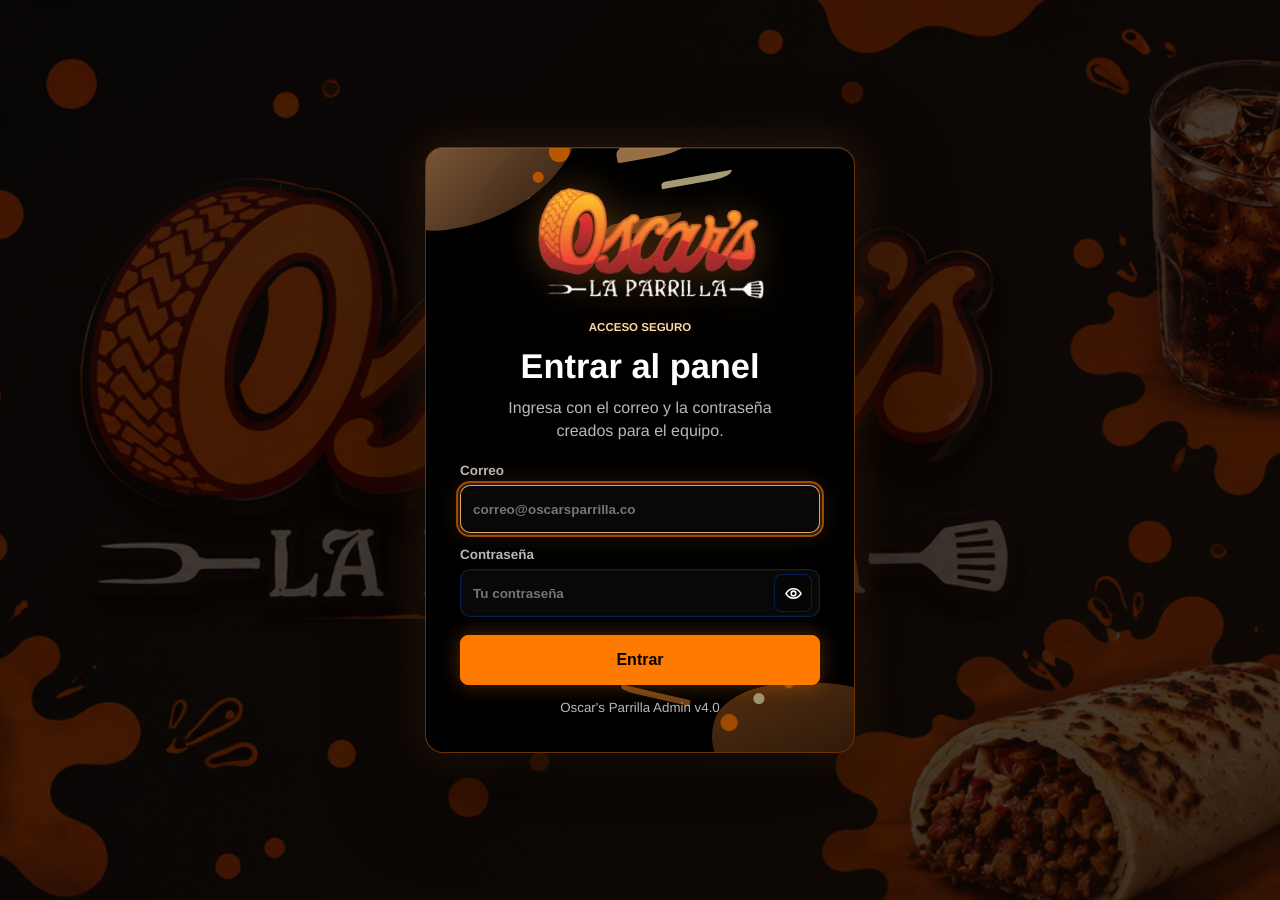
==== commit 0d1e56d3: "Actualizar sistema Oscar's Parrilla" ====
--- a/admin.html
+++ b/admin.html
@@ -50,6 +50,10 @@
         <svg viewBox="0 0 24 24" aria-hidden="true"><path d="M7 8a5 5 0 1 0 10 0A5 5 0 0 0 7 8Zm-3 13a8 8 0 0 1 16 0"/></svg>
         <span>Cajeros</span>
       </a>
+      <a href="#banco" data-view="banco" class="boss-only">
+        <svg viewBox="0 0 24 24" aria-hidden="true"><path d="M4 9h16L12 4 4 9Zm2 2v7m4-7v7m4-7v7m4-7v7M4 20h16"/></svg>
+        <span>Banco</span>
+      </a>
       <a href="#planes" data-view="planes">
         <svg viewBox="0 0 24 24" aria-hidden="true"><path d="M5 5h14v14H5V5Zm4 4h6M9 13h6M9 17h3"/></svg>
         <span>Planes</span>
@@ -301,6 +305,7 @@
               <option value="activos">Activos</option>
               <option value="inactivos">Inactivos</option>
             </select>
+            <button class="secondary-btn category-covers-open" id="category-covers-open" type="button">Portadas</button>
           </div>
           <button class="secondary-btn" id="new-product" type="button">Nuevo</button>
         </div>
@@ -315,6 +320,7 @@
           <label>Estado<select name="activo"><option value="true">Activo en la carta</option><option value="false">Oculto temporalmente</option></select></label>
           <label class="wide">Descripción<textarea name="descripcion" rows="3" placeholder="Ej.: mozzarella, salsa de la casa y pepperoni dorado."></textarea></label>
           <label class="wide">Tamaños y precios<textarea name="opciones" rows="3" placeholder="Ej.: Personal: $ 32.000, Mediana: $ 48.000, Familiar: $ 68.000"></textarea></label>
+          <label class="wide">Sabores sin costo<textarea name="sabores" rows="2" placeholder="Ej.: BBQ, Bufalo, Miel mostaza, Picante"></textarea></label>
           <div class="form-buttons wide">
             <button class="secondary-btn" type="button" data-collapse-form="product-form">Cerrar editor</button>
             <button class="primary-btn" id="product-submit" type="submit">Agregar producto</button>
@@ -441,6 +447,53 @@
           </div>
         </form>
         <div class="admin-table" id="cashiers-table"></div>
+      </article>
+    </section>
+
+    <section class="admin-view admin-view-bank" id="banco">
+      <article class="dashboard-panel editor-panel">
+        <div class="panel-heading">
+          <div>
+            <span class="eyebrow">Jefe</span>
+            <h2>Banco, QR y domicilios</h2>
+          </div>
+          <button class="primary-btn" id="save-bank-config" type="button">Guardar configuración</button>
+        </div>
+        <form class="dashboard-form bank-config-form" id="bank-config-form">
+          <label>Valor contenedor por producto
+            <input name="packaging_fee" inputmode="numeric" placeholder="$ 1.000">
+          </label>
+          <label class="wide">Imagen QR
+            <input name="qr_image" placeholder="URL pública del QR o data:image">
+          </label>
+          <label class="wide">Métodos de pago
+            <textarea name="payment_methods" rows="7" placeholder="Nequi | transferencia | 312 372 3999 | Oscar's Parrilla | activo"></textarea>
+          </label>
+          <label class="wide">Barrios, comunas y precios de domicilio
+            <textarea name="delivery_zones" rows="10" placeholder="Parnaso | 0 | barrio parnaso, parnaso | activo"></textarea>
+          </label>
+        </form>
+        <div class="bank-visual-editor">
+          <label class="qr-picker" id="qr-picker">Imagen QR
+            <input id="bank-qr-file" type="file" accept="image/png,image/jpeg,image/webp">
+            <span class="qr-picker-box" id="qr-picker-box"><span class="qr-picker-preview" id="qr-picker-preview"></span><strong>Seleccionar QR</strong><small id="qr-picker-caption">PNG, JPG o WEBP desde este computador</small></span>
+          </label>
+          <div class="bank-builder">
+            <div class="bank-builder-head">
+              <div><span class="eyebrow">Pagos</span><h3>Métodos de pago</h3></div>
+              <button class="secondary-btn" id="add-payment-method" type="button">Agregar método</button>
+            </div>
+            <div class="bank-card-list" id="payment-methods-editor"></div>
+          </div>
+          <div class="bank-builder">
+            <div class="bank-builder-head">
+              <div><span class="eyebrow">Domicilios</span><h3>Barrios y sectores</h3></div>
+              <button class="secondary-btn" id="add-delivery-zone" type="button">Agregar barrio</button>
+            </div>
+            <div class="bank-card-list zone-list" id="delivery-zones-editor"></div>
+          </div>
+        </div>
+        <div class="bank-preview" id="bank-preview"></div>
       </article>
     </section>
 
@@ -579,6 +632,30 @@
     </div>
   </section>
 
+  <section class="modal hidden" id="category-cover-modal" aria-hidden="true" role="dialog" aria-modal="true">
+    <div class="modal-card category-cover-modal-card">
+      <button class="round-btn modal-close" id="category-cover-close" type="button" aria-label="Cerrar portadas">x</button>
+      <span class="eyebrow">Carta premium</span>
+      <h2>Administrar portadas</h2>
+      <p>Define una imagen principal por categoria para la carta del cliente.</p>
+      <label>Categoria
+        <select id="category-cover-select"></select>
+      </label>
+      <div class="category-cover-preview" id="category-cover-preview"></div>
+      <label class="category-cover-drop" id="category-cover-drop">
+        <input id="category-cover-file" type="file" accept="image/png,image/jpeg,image/webp">
+        <span class="category-cover-drop-icon" aria-hidden="true">+</span>
+        <strong>Arrastra una imagen o toca para seleccionar</strong>
+        <small id="category-cover-file-meta">PNG, JPG o WEBP hasta 4 MB</small>
+      </label>
+      <div class="category-cover-progress" id="category-cover-progress"><span></span></div>
+      <div class="form-buttons">
+        <button class="secondary-btn" id="category-cover-cancel" type="button">Cancelar</button>
+        <button class="primary-btn" id="category-cover-save" type="button">Guardar cambios</button>
+      </div>
+    </div>
+  </section>
+
   <section class="modal hidden" id="order-detail-modal" aria-hidden="true" role="dialog" aria-modal="true">
     <div class="modal-card order-detail-card">
       <button class="order-detail-close" id="order-detail-close" type="button" aria-label="Cerrar detalle">X</button>
--- a/style.css
+++ b/style.css
@@ -17,11 +17,18 @@
   --shadow: 0 22px 70px rgba(0, 0, 0, 0.42);
   --radius: 8px;
   --topbar: 76px;
-  font-family: Inter, ui-sans-serif, system-ui, -apple-system, BlinkMacSystemFont, "Segoe UI", sans-serif;
+  font-family: -apple-system, BlinkMacSystemFont, "SF Pro Display", "SF Pro Text", "Helvetica Neue", Arial, sans-serif;
+  font-weight: 500;
+  letter-spacing: 0;
 }
 
 * {
   box-sizing: border-box;
+}
+
+body {
+  -webkit-font-smoothing: antialiased;
+  text-rendering: geometricPrecision;
 }
 
 html {
@@ -800,6 +807,16 @@
   line-height: 1;
 }
 
+.client-bottom-nav svg {
+  width: 18px;
+  height: 18px;
+  fill: none;
+  stroke: currentColor;
+  stroke-width: 2;
+  stroke-linecap: round;
+  stroke-linejoin: round;
+}
+
 .client-bottom-nav small {
   max-width: 100%;
   overflow: hidden;
@@ -867,7 +884,7 @@
 
 .cart-item {
   display: grid;
-  grid-template-columns: 1fr auto;
+  grid-template-columns: minmax(0, 1fr) auto;
   gap: 12px;
   padding: 14px;
   border: 1px solid var(--line);
@@ -882,6 +899,8 @@
 .cart-item h3 {
   margin: 0;
   font-size: 1rem;
+  font-weight: 720;
+  letter-spacing: 0;
 }
 
 .cart-item small {
@@ -898,6 +917,14 @@
   grid-template-columns: 34px 34px 34px;
   align-items: center;
   gap: 4px;
+}
+
+.cart-item-controls {
+  display: flex;
+  align-items: center;
+  justify-content: flex-end;
+  gap: 8px;
+  min-width: 0;
 }
 
 .qty-controls button,
@@ -909,14 +936,14 @@
   border-radius: var(--radius);
   color: var(--text);
   background: rgba(255, 255, 255, 0.06);
-  font-weight: 900;
+  font-weight: 760;
 }
 
 .qty-controls span,
 .extra-controls span,
 .quantity-stepper span {
   text-align: center;
-  font-weight: 850;
+  font-weight: 720;
 }
 
 .quantity-field {
@@ -949,8 +976,181 @@
 .cart-line-actions {
   display: flex;
   justify-content: flex-end;
+  gap: 6px;
+  margin-top: 0;
+}
+
+.address-helper {
+  margin-top: -6px;
+  color: rgba(255, 255, 255, 0.72);
+  font-size: 0.86rem;
+}
+
+.address-helper strong {
+  color: #ffb35c;
+}
+
+.transfer-box {
+  display: grid;
+  gap: 12px;
+}
+
+.transfer-head {
+  display: grid;
+  grid-template-columns: minmax(0, 1fr) auto;
+  align-items: center;
+  gap: 14px;
+}
+
+.transfer-head small {
+  display: block;
+  margin-top: 4px;
+  color: rgba(255, 255, 255, 0.64);
+}
+
+.transfer-qr-card {
+  width: min(172px, 38vw);
+  display: grid;
   gap: 8px;
-  margin-top: 10px;
+}
+
+.transfer-qr-empty {
+  width: min(172px, 38vw);
+  min-height: 112px;
+  display: grid;
+  place-items: center;
+  padding: 12px;
+  border: 1px dashed rgba(255, 122, 0, 0.34);
+  border-radius: 14px;
+  color: rgba(255, 255, 255, 0.68);
+  text-align: center;
+  font-size: 0.82rem;
+}
+
+.transfer-qr-card img {
+  width: 100%;
+  aspect-ratio: 1;
+  object-fit: cover;
+  border-radius: 14px;
+  border: 1px solid rgba(255, 122, 0, 0.34);
+  background: #fff;
+  padding: 6px;
+}
+
+.transfer-download {
+  min-height: 36px;
+  padding: 0 10px;
+  display: grid;
+  place-items: center;
+  font-size: 0.78rem;
+  line-height: 1;
+  text-align: center;
+}
+
+.payment-copy-list {
+  display: grid;
+  gap: 8px;
+}
+
+.payment-copy-row {
+  display: grid;
+  grid-template-columns: minmax(0, 1fr) auto 34px;
+  gap: 12px;
+  align-items: center;
+  width: 100%;
+  padding: 10px 12px;
+  border: 1px solid rgba(255, 122, 0, 0.3);
+  border-radius: 10px;
+  color: inherit;
+  background: rgba(255, 255, 255, 0.04);
+  text-align: left;
+  cursor: pointer;
+}
+
+.payment-copy-identity {
+  min-width: 0;
+  display: grid;
+  gap: 3px;
+}
+
+.payment-copy-identity strong {
+  display: block;
+  line-height: 1.1;
+}
+
+.payment-copy-identity small {
+  display: block;
+  color: #22c55e;
+  font-size: 0.82rem;
+  font-weight: 780;
+  line-height: 1.2;
+}
+
+.payment-copy-row small,
+.payment-copy-row em {
+  color: rgba(255, 255, 255, 0.68);
+  font-style: normal;
+}
+
+.payment-copy-row .payment-copy-identity small {
+  color: #22c55e;
+}
+
+.payment-copy-row em {
+  overflow-wrap: anywhere;
+  text-align: right;
+}
+
+.payment-copy-icon {
+  width: 34px;
+  height: 34px;
+  display: grid;
+  place-items: center;
+  border: 1px solid rgba(34, 197, 94, 0.34);
+  border-radius: 8px;
+  color: #22c55e;
+  background: rgba(34, 197, 94, 0.08);
+}
+
+.payment-copy-icon svg {
+  width: 18px;
+  height: 18px;
+  fill: none;
+  stroke: currentColor;
+  stroke-width: 1.9;
+  stroke-linecap: round;
+  stroke-linejoin: round;
+}
+
+@media (max-width: 520px) {
+  .transfer-head {
+    grid-template-columns: 1fr;
+  }
+
+  .transfer-qr-card {
+    width: min(240px, 100%);
+    justify-self: center;
+  }
+
+  .transfer-qr-empty {
+    width: min(240px, 100%);
+    justify-self: center;
+  }
+
+  .payment-copy-row {
+    grid-template-columns: minmax(0, 1fr) 34px;
+    gap: 8px 10px;
+  }
+
+  .payment-copy-row em {
+    grid-column: 1;
+    text-align: left;
+  }
+
+  .payment-copy-icon {
+    grid-column: 2;
+    grid-row: 1 / span 2;
+  }
 }
 
 .drawer-footer {
@@ -974,6 +1174,18 @@
 .summary-row.total {
   color: var(--text);
   font-size: 1.15rem;
+}
+
+.summary-packaging strong {
+  display: grid;
+  justify-items: end;
+  gap: 2px;
+}
+
+.summary-packaging small {
+  color: rgba(255, 255, 255, 0.58);
+  font-size: 0.76rem;
+  font-weight: 750;
 }
 
 .summary-row.muted {
@@ -1117,6 +1329,45 @@
   opacity: 0.78;
 }
 
+.flavor-list {
+  display: flex;
+  flex-wrap: wrap;
+  gap: 8px;
+  margin: 8px 0 18px;
+}
+
+.flavor-title {
+  flex: 0 0 100%;
+  font-size: 0.76rem;
+  font-weight: 800;
+  letter-spacing: 0;
+  color: var(--muted);
+  text-transform: uppercase;
+}
+
+.flavor-row input {
+  display: none;
+}
+
+.flavor-row span {
+  min-height: 38px;
+  display: inline-flex;
+  align-items: center;
+  padding: 8px 12px;
+  border: 1px solid var(--line);
+  border-radius: 999px;
+  background: rgba(255, 255, 255, 0.045);
+  color: var(--text);
+  font-weight: 800;
+  white-space: nowrap;
+}
+
+.flavor-row input:checked + span {
+  color: #fffdfd;
+  border-color: var(--gold);
+  background: var(--gold);
+}
+
 .extra-row {
   min-width: 0;
   display: grid;
@@ -1179,12 +1430,151 @@
 }
 
 .client-summary,
+.checkout-products-box,
 .transfer-box {
   padding: 12px;
   border: 1px solid var(--line);
   border-radius: var(--radius);
   color: var(--muted);
   background: rgba(255, 255, 255, 0.045);
+}
+
+.checkout-products-box {
+  display: grid;
+  gap: 10px;
+}
+
+.checkout-products-head {
+  display: flex;
+  align-items: center;
+  justify-content: space-between;
+  gap: 12px;
+}
+
+.checkout-products-head strong {
+  display: block;
+  margin-top: 2px;
+  color: var(--text);
+  font-size: 0.94rem;
+  font-weight: 680;
+}
+
+.checkout-products-head .secondary-btn {
+  min-height: 34px;
+  padding: 0 12px;
+  font-size: 0.78rem;
+  white-space: nowrap;
+}
+
+.checkout-products-list,
+.checkout-products-full-list {
+  display: grid;
+  gap: 8px;
+}
+
+.checkout-product-row,
+.checkout-product-full-row {
+  display: grid;
+  grid-template-columns: minmax(0, 1fr) auto;
+  gap: 12px;
+  align-items: center;
+  min-width: 0;
+  padding: 9px 0;
+  border-top: 1px solid rgba(255, 122, 0, 0.16);
+}
+
+.checkout-product-row:first-child,
+.checkout-product-full-row:first-child {
+  border-top: 0;
+}
+
+.checkout-product-row strong,
+.checkout-product-full-row strong {
+  display: block;
+  min-width: 0;
+  overflow: hidden;
+  color: var(--text);
+  font-size: 0.9rem;
+  font-weight: 680;
+  text-overflow: ellipsis;
+  white-space: nowrap;
+}
+
+.checkout-product-row small,
+.checkout-product-full-row small {
+  display: block;
+  min-width: 0;
+  overflow: hidden;
+  margin-top: 3px;
+  color: rgba(255, 255, 255, 0.58);
+  font-size: 0.78rem;
+  line-height: 1.25;
+  text-overflow: ellipsis;
+  white-space: nowrap;
+}
+
+.checkout-product-row span,
+.checkout-product-full-row span {
+  color: var(--text);
+  font-size: 0.88rem;
+  font-weight: 720;
+  white-space: nowrap;
+}
+
+.checkout-more-products {
+  width: fit-content;
+  min-height: 30px;
+  padding: 0 10px;
+  border: 1px solid rgba(255, 122, 0, 0.3);
+  border-radius: 999px;
+  color: #ffb35c;
+  background: rgba(255, 122, 0, 0.08);
+  font: inherit;
+  font-size: 0.78rem;
+  font-weight: 680;
+  cursor: pointer;
+}
+
+.checkout-products-modal-card {
+  width: min(560px, calc(100vw - 28px));
+  max-height: min(82vh, 720px);
+  overflow: auto;
+}
+
+.checkout-products-modal-card h2 {
+  margin: 4px 0 14px;
+}
+
+.checkout-products-full-total {
+  display: grid;
+  grid-template-columns: minmax(0, 1fr) auto;
+  gap: 9px 16px;
+  margin-top: 16px;
+  padding: 14px;
+  border-radius: 12px;
+  color: #140900;
+  background: linear-gradient(135deg, #ffb000, #ff8a00);
+}
+
+.checkout-products-full-total strong {
+  font-weight: 760;
+}
+
+@media (max-width: 520px) {
+  .checkout-products-head {
+    align-items: flex-start;
+  }
+
+  .checkout-product-row,
+  .checkout-product-full-row {
+    grid-template-columns: minmax(0, 1fr);
+    gap: 4px;
+  }
+
+  .checkout-product-row span,
+  .checkout-product-full-row span {
+    justify-self: end;
+  }
 }
 
 .segmented {
@@ -1881,20 +2271,35 @@
 .floating-cart {
   position: fixed;
   right: 18px;
-  bottom: 18px;
+  bottom: 92px;
   z-index: 60;
   display: none;
   align-items: center;
   gap: 10px;
-  min-height: 48px;
-  padding: 0 16px;
+  min-height: 54px;
+  padding: 0 18px 0 10px;
   border: 1px solid var(--line-strong);
   border-radius: 999px;
   color: var(--text);
-  background: rgba(22, 22, 20, 0.9);
-  box-shadow: var(--shadow);
+  background: linear-gradient(135deg, rgba(22, 22, 20, 0.96), rgba(7, 7, 7, 0.94));
+  box-shadow: 0 16px 34px rgba(0, 0, 0, 0.34), 0 0 0 1px rgba(255, 122, 0, 0.14);
   backdrop-filter: blur(18px);
   font-weight: 850;
+}
+
+.floating-cart span {
+  min-width: 36px;
+  min-height: 36px;
+  display: grid;
+  place-items: center;
+  border-radius: 50%;
+  color: #120802;
+  background: #ff7a00;
+  box-shadow: 0 0 20px rgba(255, 122, 0, 0.44);
+}
+
+.floating-cart:not(.hidden) {
+  display: flex;
 }
 
 .toast {
@@ -3521,6 +3926,187 @@
   flex: 0 0 34px;
 }
 
+.extra-row .extra-controls {
+  display: grid;
+  grid-template-columns: 42px 36px 42px;
+  align-items: center;
+  justify-items: center;
+  gap: 10px;
+}
+
+.extra-row .extra-controls button {
+  width: 42px;
+  height: 42px;
+  padding: 0;
+  display: grid;
+  place-items: center;
+}
+
+.extra-row .extra-controls span {
+  width: 36px;
+  min-width: 36px;
+  height: 42px;
+  margin: 0;
+  display: grid;
+  place-items: center;
+  text-align: center;
+  line-height: 1;
+}
+
+@media (max-width: 560px) {
+  .extra-row {
+    grid-template-columns: minmax(0, 1fr) auto;
+  }
+
+  .extra-row .extra-controls {
+    grid-template-columns: 40px 30px 40px;
+    gap: 8px;
+  }
+
+  .extra-row .extra-controls button {
+    width: 40px;
+    height: 40px;
+  }
+
+.extra-row .extra-controls span {
+  width: 30px;
+  min-width: 30px;
+  height: 40px;
+  }
+}
+
+body:not(.admin-page) .categories {
+  display: flex;
+  gap: 14px;
+  overflow-x: auto;
+  overscroll-behavior-inline: contain;
+  scroll-snap-type: x proximity;
+  padding: 2px 2px 18px;
+}
+
+body:not(.admin-page) .category-btn {
+  flex: 0 0 clamp(172px, 43vw, 238px);
+  width: clamp(172px, 43vw, 238px);
+  min-height: 154px;
+  display: grid;
+  grid-template-rows: minmax(108px, 1fr) auto;
+  gap: 0;
+  place-items: stretch;
+  align-content: stretch;
+  padding: 0;
+  overflow: hidden;
+  scroll-snap-align: start;
+  border: 1px solid rgba(255, 122, 0, 0.24);
+  border-radius: 20px;
+  color: var(--text);
+  background: rgba(255, 255, 255, 0.045);
+  box-shadow: 0 16px 32px rgba(0, 0, 0, 0.14);
+  transition: transform 220ms ease, border-color 220ms ease, box-shadow 220ms ease, background 220ms ease;
+}
+
+body:not(.admin-page) .category-btn:hover,
+body:not(.admin-page) .category-btn.active {
+  color: #fffdfd;
+  border-color: rgba(255, 122, 0, 0.72);
+  background: rgba(255, 122, 0, 0.12);
+  transform: translateY(-2px);
+  box-shadow: 0 22px 44px rgba(0, 0, 0, 0.22);
+}
+
+body:not(.admin-page) .category-cover {
+  position: relative;
+  width: 100%;
+  aspect-ratio: 16 / 9;
+  min-height: 108px;
+  display: block;
+  overflow: hidden;
+  background: rgba(255, 255, 255, 0.06);
+}
+
+body:not(.admin-page) .category-cover img {
+  width: 100%;
+  height: 100%;
+  display: block;
+  object-fit: cover;
+  transition: transform 240ms ease;
+}
+
+body:not(.admin-page) .category-btn:hover .category-cover img,
+body:not(.admin-page) .category-btn.active .category-cover img {
+  transform: scale(1.045);
+}
+
+body:not(.admin-page) .skeleton-cover::before {
+  content: "";
+  position: absolute;
+  inset: 0;
+  background: linear-gradient(90deg, rgba(255,255,255,0.05), rgba(255,255,255,0.16), rgba(255,255,255,0.05));
+  transform: translateX(-100%);
+  animation: categoryCoverLoading 1.15s ease-in-out infinite;
+}
+
+@keyframes categoryCoverLoading {
+  to { transform: translateX(100%); }
+}
+
+body:not(.admin-page) .category-card-meta {
+  min-width: 0;
+  display: grid;
+  grid-template-columns: minmax(0, 1fr) auto auto;
+  align-items: center;
+  gap: 8px;
+  padding: 12px 13px 13px;
+}
+
+body:not(.admin-page) .category-card-meta strong {
+  min-width: 0;
+  overflow: hidden;
+  font-size: 0.94rem;
+  font-weight: 900;
+  line-height: 1.1;
+  text-align: left;
+  text-overflow: ellipsis;
+  white-space: nowrap;
+}
+
+body:not(.admin-page) .category-card-meta small {
+  color: #ffb35c;
+  font-size: 0.82rem;
+  font-weight: 850;
+  line-height: 1;
+}
+
+body:not(.admin-page) .category-arrow {
+  width: 22px;
+  height: 22px;
+  display: grid;
+  place-items: center;
+  border-radius: 999px;
+  color: #0b0500;
+  background: #ff7a00;
+  font-size: 1.05rem;
+  font-weight: 900;
+  line-height: 1;
+}
+
+@media (max-width: 560px) {
+  body:not(.admin-page) .categories {
+    gap: 12px;
+    padding-bottom: 14px;
+  }
+
+  body:not(.admin-page) .category-btn {
+    flex-basis: min(76vw, 218px);
+    width: min(76vw, 218px);
+    min-height: 142px;
+    border-radius: 18px;
+  }
+
+  body:not(.admin-page) .category-cover {
+    min-height: 98px;
+  }
+}
+
 .loader-orbit {
   width: 78px;
   height: 78px;
@@ -3676,8 +4262,8 @@
 }
 
 .cart-icon-action {
-  width: 34px;
-  height: 34px;
+  width: 30px;
+  height: 30px;
   display: inline-grid;
   place-items: center;
   border: 1px solid rgba(255, 122, 0, 0.34);
@@ -3689,8 +4275,8 @@
 }
 
 .cart-icon-action svg {
-  width: 17px;
-  height: 17px;
+  width: 15px;
+  height: 15px;
   fill: none;
   stroke: currentColor;
   stroke-width: 1.9;
@@ -3698,6 +4284,20 @@
   stroke-linejoin: round;
 }
 
+@media (max-width: 480px) {
+  .cart-item {
+    grid-template-columns: minmax(0, 1fr);
+  }
+
+  .cart-item-controls {
+    justify-content: center;
+  }
+
+  .qty-controls {
+    grid-template-columns: 36px 42px 36px;
+  }
+}
+
 .cart-icon-action:hover {
   transform: translateY(-1px);
   border-color: rgba(255, 122, 0, 0.76);
@@ -3714,3 +4314,21 @@
   border-color: rgba(255, 90, 77, 0.72);
   background: rgba(255, 90, 77, 0.14);
 }
+
+body:not(.admin-page) h1,
+body:not(.admin-page) h2,
+body:not(.admin-page) h3,
+body:not(.admin-page) strong,
+body:not(.admin-page) button {
+  letter-spacing: 0;
+}
+
+body:not(.admin-page) h1,
+body:not(.admin-page) h2 {
+  font-weight: 760;
+}
+
+body:not(.admin-page) h3,
+body:not(.admin-page) strong {
+  font-weight: 680;
+}
--- a/admin.css
+++ b/admin.css
@@ -5,6 +5,11 @@
   background:
     radial-gradient(circle at 20% 0%, rgba(255, 255, 255, 0.12), transparent 32%),
     linear-gradient(180deg, #000000 0%, #090909 58%, #000000 100%);
+  font-family: -apple-system, BlinkMacSystemFont, "SF Pro Display", "SF Pro Text", "Helvetica Neue", Arial, sans-serif;
+  font-weight: 500;
+  letter-spacing: 0;
+  -webkit-font-smoothing: antialiased;
+  text-rendering: geometricPrecision;
 }
 
 .hidden {
@@ -94,6 +99,7 @@
 .dashboard-back {
   grid-template-columns: 1fr;
   text-align: center;
+  margin-top: auto;
 }
 
 .dashboard-nav svg,
@@ -233,6 +239,7 @@
 body[data-admin-view="extras"] .admin-view:not(.admin-view-products):not(.admin-view-extras),
 body[data-admin-view="inventario"] .admin-view:not(.admin-view-inventory),
 body[data-admin-view="cajeros"] .admin-view:not(.admin-view-cashiers),
+body[data-admin-view="banco"] .admin-view:not(.admin-view-bank),
 body[data-admin-view="planes"] .admin-view:not(.admin-view-plans),
 body[data-admin-view="carta"] #extras,
 body[data-admin-view="extras"] #carta,
@@ -1277,9 +1284,14 @@
 .filter-row {
   display: flex;
   gap: 8px;
-  flex-wrap: wrap;
+  flex-wrap: nowrap;
   justify-content: flex-end;
   align-items: center;
+}
+
+.filter-row select,
+.filter-row input {
+  min-width: 0;
 }
 
 .filter-row .cleanup-select {
@@ -1370,6 +1382,7 @@
   grid-template-columns: minmax(180px, 280px) minmax(120px, 170px);
   gap: 8px;
   align-items: center;
+  white-space: nowrap;
 }
 
 .smart-filter-row input,
@@ -1388,6 +1401,43 @@
   cursor: pointer;
 }
 
+.order-products-summary {
+  display: grid;
+  gap: 4px;
+  min-width: 0;
+  font-size: 0.82rem;
+  line-height: 1.25;
+}
+
+.order-products-summary span {
+  min-width: 0;
+  overflow: hidden;
+  color: rgba(255, 255, 255, 0.82);
+  text-overflow: ellipsis;
+  white-space: nowrap;
+}
+
+.order-products-summary strong {
+  font-weight: 680;
+}
+
+.order-products-summary small {
+  display: inline;
+  margin-left: 5px;
+  color: rgba(255, 255, 255, 0.48);
+}
+
+.order-products-summary em {
+  width: fit-content;
+  padding: 2px 7px;
+  border-radius: 999px;
+  color: #140800;
+  background: #ffae00;
+  font-size: 0.72rem;
+  font-style: normal;
+  font-weight: 720;
+}
+
 .order-detail-card {
   width: min(760px, calc(100vw - 28px));
   max-height: min(86vh, 820px);
@@ -1425,6 +1475,21 @@
 .order-detail-grid h3,
 .order-detail-items h3 {
   margin: 0;
+  font-weight: 720;
+  letter-spacing: 0;
+}
+
+.order-detail-items h3 {
+  display: flex;
+  align-items: baseline;
+  justify-content: space-between;
+  gap: 12px;
+}
+
+.order-detail-items h3 small {
+  color: rgba(255, 255, 255, 0.54);
+  font-size: 0.82rem;
+  font-weight: 560;
 }
 
 .order-detail-heading p,
@@ -1456,6 +1521,10 @@
   border-bottom: 1px solid rgba(255, 255, 255, 0.08);
 }
 
+.order-detail-item strong {
+  font-weight: 680;
+}
+
 .order-detail-item:last-child {
   border-bottom: 0;
 }
@@ -1463,13 +1532,14 @@
 .order-detail-total {
   margin-top: 16px;
   padding: 16px;
-  border-radius: 8px;
+  border-radius: 12px;
   color: #120900;
-  background: #ffb000;
+  background: linear-gradient(135deg, #ffb000, #ff8a00);
 }
 
 .order-detail-total strong {
-  font-size: 1.4rem;
+  font-size: 1.32rem;
+  font-weight: 760;
 }
 
 .payment-badge {
@@ -1483,6 +1553,159 @@
 .payment-tarjeta { color: #fff; background: #276ef1; }
 .payment-efectivo { background: #58d68d; }
 .payment-mixto { background: #ff9f43; }
+
+.bank-config-form label:not(:first-child) {
+  display: none;
+}
+
+.bank-visual-editor {
+  display: grid;
+  gap: 16px;
+  margin-top: 16px;
+}
+
+.qr-picker input {
+  position: absolute;
+  width: 1px;
+  height: 1px;
+  opacity: 0;
+}
+
+.qr-picker-box {
+  min-height: 112px;
+  display: grid;
+  grid-template-columns: auto minmax(0, 1fr);
+  align-items: center;
+  gap: 6px;
+  padding: 18px;
+  border: 1px dashed rgba(232, 132, 47, 0.62);
+  border-radius: 14px;
+  color: var(--text);
+  background: linear-gradient(135deg, rgba(232, 132, 47, 0.12), rgba(255, 255, 255, 0.035));
+  cursor: pointer;
+}
+
+.qr-picker-box strong,
+.qr-picker-box small {
+  grid-column: 2;
+}
+
+.qr-picker-preview {
+  grid-row: 1 / span 2;
+  width: 74px;
+  height: 74px;
+  display: grid;
+  place-items: center;
+  border-radius: 14px;
+  border: 1px solid rgba(232, 132, 47, 0.28);
+  background: rgba(255, 255, 255, 0.05);
+}
+
+.qr-picker-preview:not(.has-image)::before {
+  content: "QR";
+  color: rgba(255, 255, 255, 0.5);
+  font-weight: 900;
+}
+
+.qr-picker-preview img {
+  width: 100%;
+  height: 100%;
+  object-fit: contain;
+  padding: 5px;
+  border-radius: 12px;
+  background: #fff;
+}
+
+.qr-picker-box small {
+  color: var(--muted);
+}
+
+.bank-builder {
+  display: grid;
+  gap: 12px;
+}
+
+.bank-builder-head {
+  display: flex;
+  justify-content: space-between;
+  gap: 12px;
+  align-items: center;
+}
+
+.bank-builder-head h3 {
+  margin: 4px 0 0;
+}
+
+.bank-card-list {
+  display: grid;
+  gap: 10px;
+  max-height: 430px;
+  overflow: auto;
+  padding-right: 4px;
+}
+
+.bank-edit-card {
+  display: grid;
+  grid-template-columns: minmax(150px, 1.2fr) minmax(120px, 0.7fr) minmax(180px, 1.2fr) minmax(150px, 1fr) minmax(104px, 0.5fr) 42px;
+  gap: 8px;
+  align-items: center;
+  padding: 10px;
+  border: 1px solid rgba(232, 132, 47, 0.28);
+  border-radius: 12px;
+  background: rgba(255, 255, 255, 0.035);
+}
+
+.bank-edit-card.zone-card {
+  grid-template-columns: minmax(160px, 1.2fr) minmax(110px, 0.6fr) minmax(100px, 0.55fr) minmax(220px, 1.4fr) minmax(104px, 0.5fr) 42px;
+}
+
+.bank-edit-card input,
+.bank-edit-card select {
+  width: 100%;
+  min-height: 38px;
+}
+
+.bank-preview {
+  display: grid;
+  gap: 12px;
+  margin-top: 16px;
+}
+
+.bank-preview-grid {
+  display: grid;
+  grid-template-columns: repeat(2, minmax(0, 1fr));
+  gap: 12px;
+}
+
+.bank-preview-card {
+  border: 1px solid rgba(232, 132, 47, 0.34);
+  border-radius: 12px;
+  padding: 14px;
+  background: rgba(255, 255, 255, 0.04);
+}
+
+.bank-preview-card img {
+  width: 120px;
+  height: 120px;
+  object-fit: cover;
+  border-radius: 12px;
+  background: #fff;
+}
+
+.order-detail-totals {
+  display: grid;
+  grid-template-columns: minmax(0, 1fr) auto;
+  gap: 8px 16px;
+}
+
+@media (max-width: 760px) {
+  .bank-config-form,
+  .bank-preview-grid,
+  .bank-edit-card,
+  .bank-edit-card.zone-card {
+    grid-template-columns: 1fr;
+  }
+}
 
 .income-row h3,
 .movement-row h3 {
@@ -3940,3 +4163,145 @@
   left: auto;
   z-index: 8;
 }
+
+.admin-page h1,
+.admin-page h2,
+.admin-page h3,
+.admin-page strong,
+.admin-page button {
+  letter-spacing: 0;
+}
+
+.admin-page h1,
+.admin-page h2 {
+  font-weight: 760;
+}
+
+.admin-page h3,
+.admin-page strong {
+  font-weight: 680;
+}
+
+.admin-page .order-detail-total strong,
+.admin-page .ticket-total strong,
+.admin-page .kpi-card strong {
+  font-weight: 760;
+}
+/* Premium category cover manager. */
+.category-covers-open {
+  white-space: nowrap;
+}
+
+.category-cover-modal-card {
+  width: min(680px, calc(100vw - 28px));
+  max-height: min(88vh, 760px);
+  overflow: auto;
+  display: grid;
+  gap: 14px;
+}
+
+.category-cover-modal-card > p {
+  margin: -6px 0 2px;
+  color: rgba(255, 255, 255, 0.68);
+}
+
+.category-cover-preview {
+  min-height: 260px;
+  display: grid;
+  place-items: center;
+  overflow: hidden;
+  border: 1px solid rgba(232, 132, 47, 0.34);
+  border-radius: 16px;
+  background: linear-gradient(135deg, rgba(232, 132, 47, 0.12), transparent), rgba(255, 255, 255, 0.04);
+}
+
+.category-cover-preview img {
+  width: 100%;
+  height: 100%;
+  max-height: 340px;
+  object-fit: cover;
+}
+
+.category-cover-preview span {
+  color: rgba(255, 255, 255, 0.62);
+  font-weight: 800;
+}
+
+.category-cover-drop {
+  position: relative;
+  min-height: 132px;
+  display: grid;
+  place-items: center;
+  gap: 7px;
+  padding: 18px;
+  border: 1px dashed rgba(232, 132, 47, 0.55);
+  border-radius: 16px;
+  text-align: center;
+  background: rgba(232, 132, 47, 0.06);
+  cursor: pointer;
+  transition: border-color 180ms ease, background 180ms ease, transform 180ms ease;
+}
+
+.category-cover-drop:hover,
+.category-cover-drop.is-dragging {
+  border-color: #ff7a00;
+  background: rgba(232, 132, 47, 0.14);
+  transform: translateY(-1px);
+}
+
+.category-cover-drop input {
+  position: absolute;
+  inset: 0;
+  opacity: 0;
+  cursor: pointer;
+}
+
+.category-cover-drop-icon {
+  width: 42px;
+  height: 42px;
+  display: grid;
+  place-items: center;
+  border-radius: 12px;
+  color: #000;
+  background: #ff7a00;
+  font-size: 1.6rem;
+  font-weight: 900;
+}
+
+.category-cover-drop strong {
+  color: #fff;
+}
+
+.category-cover-drop small {
+  color: rgba(255, 255, 255, 0.64);
+}
+
+.category-cover-progress {
+  height: 7px;
+  overflow: hidden;
+  border-radius: 999px;
+  background: rgba(255, 255, 255, 0.08);
+}
+
+.category-cover-progress span {
+  width: 0;
+  height: 100%;
+  display: block;
+  border-radius: inherit;
+  background: linear-gradient(90deg, #ff7a00, #22c55e);
+  transition: width 180ms ease;
+}
+
+.category-cover-progress:not(.is-active) {
+  opacity: 0.46;
+}
+
+@media (max-width: 620px) {
+  .category-cover-modal-card {
+    width: min(94vw, 680px);
+  }
+
+  .category-cover-preview {
+    min-height: 190px;
+  }
+}
